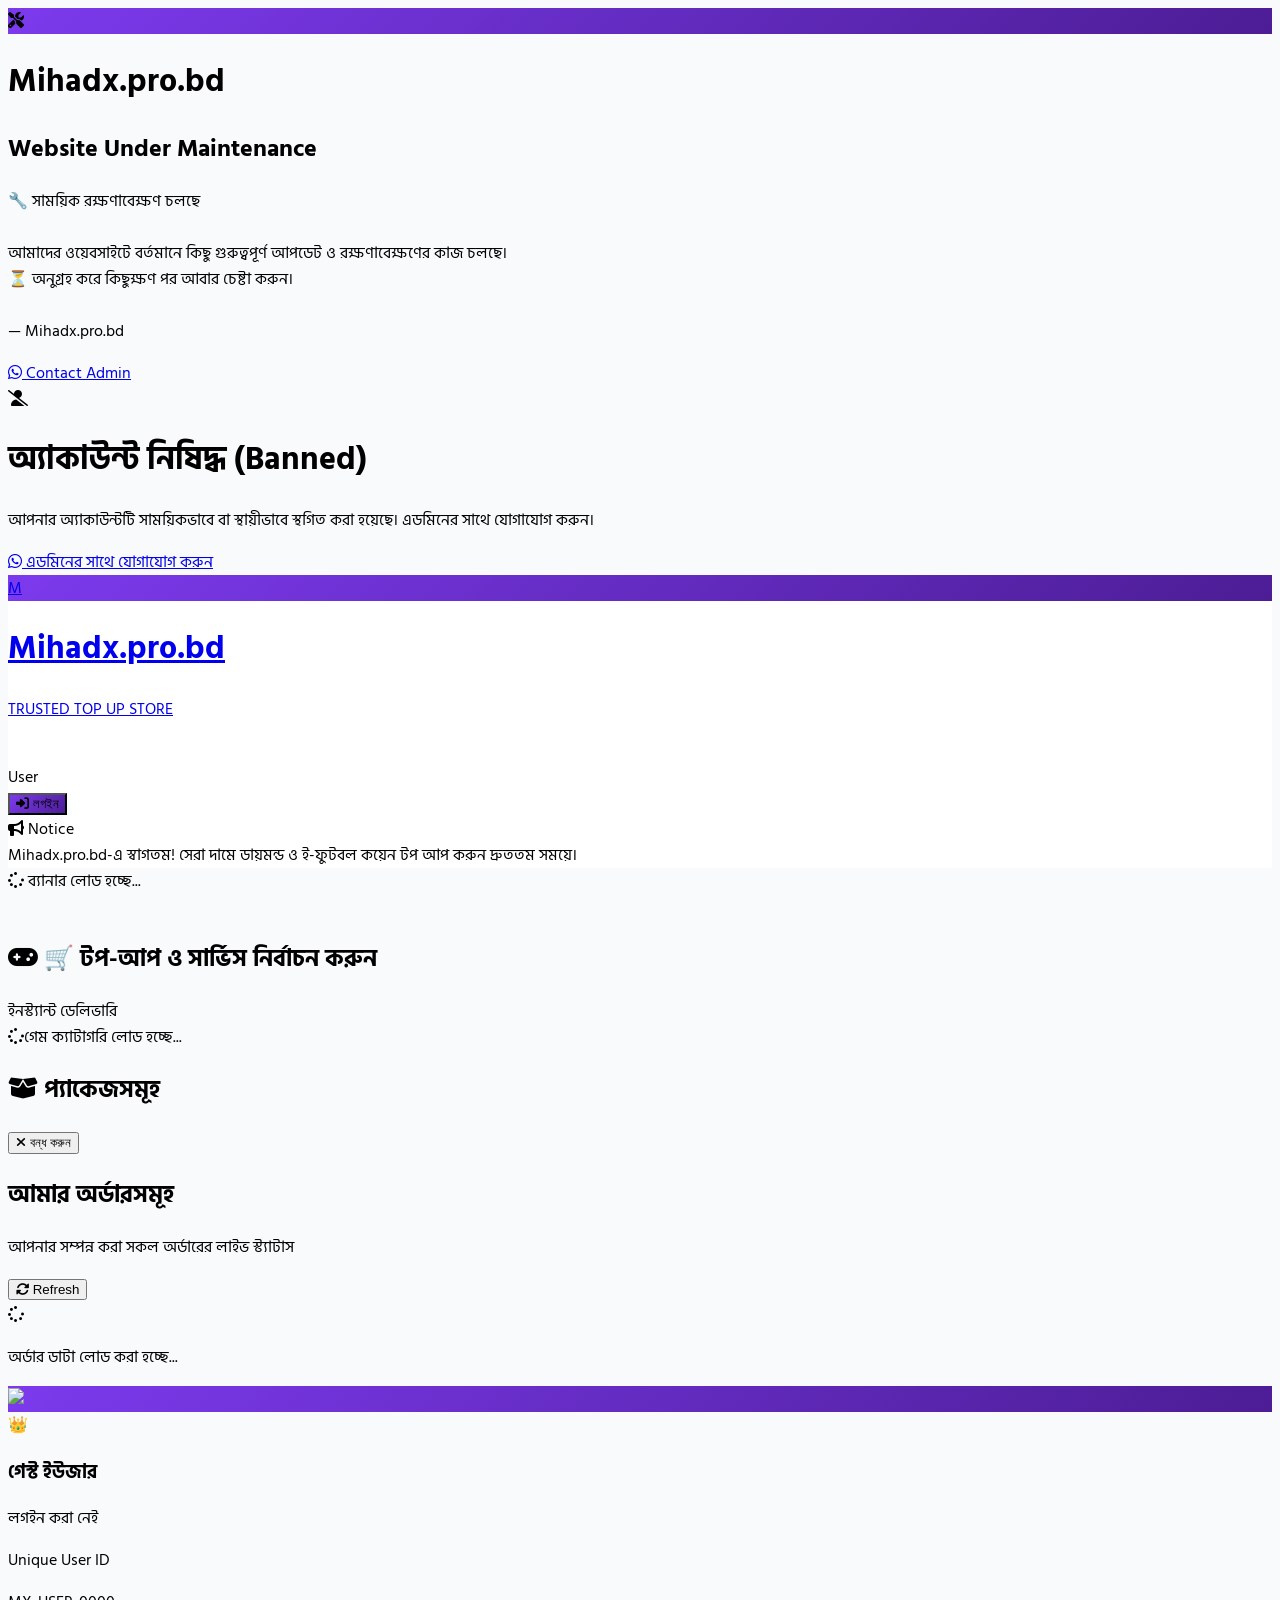
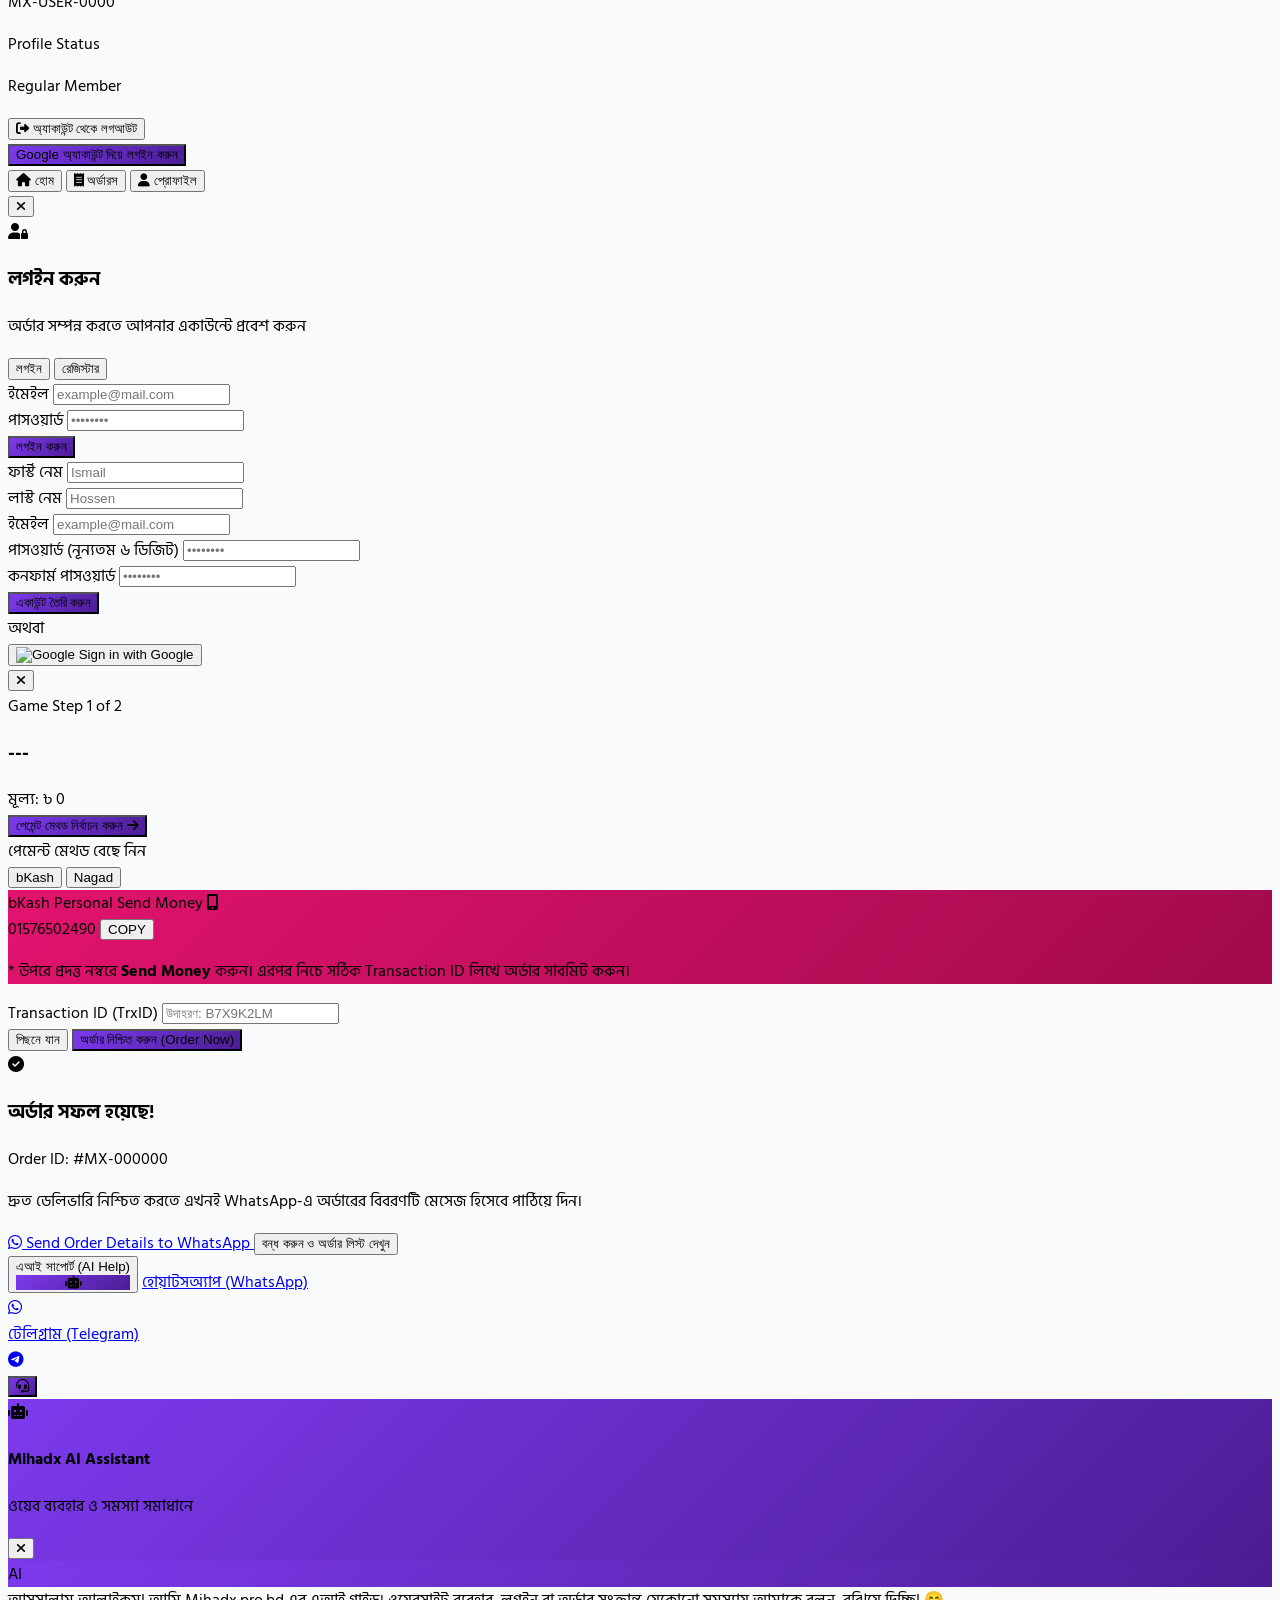
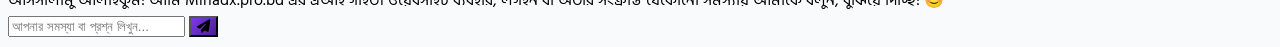
==== index.html @ c558801f "Update index.html" ====
<!DOCTYPE html>
<html lang="bn">
<head>
    <meta charset="UTF-8">
    <meta name="viewport" content="width=device-width, initial-scale=1.0">
    <title>Mihadx.pro.bd — Top Up Store</title>
    <script src="https://cdn.tailwindcss.com"></script>
    <link rel="stylesheet" href="https://cdnjs.cloudflare.com/ajax/libs/font-awesome/6.4.0/css/all.min.css">
    <link href="https://fonts.googleapis.com/css2?family=Hind+Siliguri:wght@400;500;600;700&display=swap" rel="stylesheet">

    <script>
        tailwind.config = {
            theme: {
                extend: {
                    colors: {
                        brand: {
                            50: '#f5f3ff',
                            100: '#ede9fe',
                            500: '#8b5cf6',
                            600: '#7c3aed',
                            700: '#6d28d9',
                            800: '#5b21b6',
                            900: '#4c1d95',
                        }
                    },
                    fontFamily: {
                        sans: ['Hind Siliguri', 'sans-serif'],
                    }
                }
            }
        }
    </script>

    <style>
        body {
            font-family: 'Hind Siliguri', sans-serif;
            background-color: #f8fafc;
            user-select: none;
            -webkit-tap-highlight-color: transparent;
        }
        .purple-gradient {
            background: linear-gradient(135deg, #7c3aed 0%, #4c1d95 100%);
        }
        .bkash-gradient {
            background: linear-gradient(135deg, #e2136e 0%, #a10a4c 100%);
        }
        .nagad-gradient {
            background: linear-gradient(135deg, #f7931e 0%, #d83b01 100%);
        }
        .glass-header {
            background: rgba(255, 255, 255, 0.9);
            backdrop-filter: blur(12px);
            -webkit-backdrop-filter: blur(12px);
        }
        .carousel-slide {
            transition: transform 0.6s cubic-bezier(0.4, 0, 0.2, 1);
        }
        @keyframes marquee {
            0% { transform: translateX(100%); }
            100% { transform: translateX(-100%); }
        }
        .animate-marquee {
            display: inline-block;
            white-space: nowrap;
            animation: marquee 22s linear infinite;
        }
    </style>

    <script src="https://www.gstatic.com/firebasejs/9.23.0/firebase-app-compat.js"></script>
    <script src="https://www.gstatic.com/firebasejs/9.23.0/firebase-auth-compat.js"></script>
    <script src="https://www.gstatic.com/firebasejs/9.23.0/firebase-firestore-compat.js"></script>
</head>
<body class="bg-slate-50 text-slate-800 antialiased min-h-screen pb-20 md:pb-6">

    <!-- MAINTENANCE OVERLAY -->
    <div id="maintenanceOverlay" class="fixed inset-0 bg-slate-950/95 backdrop-blur-md z-[9999] hidden flex flex-col items-center justify-center p-6 text-center">
        <div class="max-w-md w-full bg-slate-900 border border-purple-500/20 rounded-3xl p-8 space-y-6 shadow-2xl relative overflow-hidden">
            <div class="w-20 h-20 rounded-3xl purple-gradient text-white flex items-center justify-center text-4xl mx-auto shadow-lg shadow-purple-500/30">
                <i class="fa-solid fa-screwdriver-wrench animate-bounce"></i>
            </div>
            <div class="space-y-2">
                <h1 class="text-2xl font-black text-white">Mihadx.pro.bd</h1>
                <h2 class="text-lg font-bold text-purple-400">Website Under Maintenance</h2>
                <p class="text-xs text-slate-400 leading-relaxed">
                         🔧 সাময়িক রক্ষণাবেক্ষণ চলছে<br><br>
                    আমাদের ওয়েবসাইটে বর্তমানে কিছু গুরুত্বপূর্ণ আপডেট ও রক্ষণাবেক্ষণের কাজ চলছে।<br>
                    ⏳ অনুগ্রহ করে কিছুক্ষণ পর আবার চেষ্টা করুন।<br><br>
                    — Mihadx.pro.bd
                </p>
            </div>
            <div class="pt-4 border-t border-slate-800 flex justify-center gap-4">
                <a href="https://wa.me/8801576502490" target="_blank" class="bg-emerald-600 hover:bg-emerald-500 text-white font-bold text-xs px-5 py-2.5 rounded-xl flex items-center gap-2 transition">
                    <i class="fa-brands fa-whatsapp text-base"></i>
                    <span>Contact Admin</span>
                </a>
            </div>
        </div>
    </div>
    
    <!-- BANNED USER OVERLAY -->
    <div id="bannedOverlay" class="fixed inset-0 bg-red-950/95 z-[200] hidden flex flex-col items-center justify-center p-6 text-center">
        <div class="max-w-md w-full bg-slate-900 border border-red-500/30 rounded-3xl p-8 space-y-6 shadow-2xl relative overflow-hidden">
            <div class="w-20 h-20 rounded-3xl bg-red-600 text-white flex items-center justify-center text-4xl mx-auto shadow-lg shadow-red-500/30">
                <i class="fa-solid fa-user-slash"></i>
            </div>
            <div class="space-y-2">
                <h1 class="text-2xl font-black text-white">অ্যাকাউন্ট নিষিদ্ধ (Banned)</h1>
                <p class="text-xs text-slate-300 leading-relaxed">
                    আপনার অ্যাকাউন্টটি সাময়িকভাবে বা স্থায়ীভাবে স্থগিত করা হয়েছে। এডমিনের সাথে যোগাযোগ করুন।
                </p>
            </div>
            <a href="https://wa.me/8801576502490" target="_blank" class="inline-flex bg-red-600 hover:bg-red-500 text-white font-bold text-xs px-6 py-3 rounded-xl items-center gap-2 transition">
                <i class="fa-brands fa-whatsapp text-base"></i>
                <span>এডমিনের সাথে যোগাযোগ করুন</span>
            </a>
        </div>
    </div>

    <!-- HEADER -->
    <header class="sticky top-0 z-40 glass-header border-b border-purple-100 shadow-sm">
        <div class="max-w-4xl mx-auto px-4 py-3 flex items-center justify-between">
            <a href="#" onclick="switchTab('home')" class="flex items-center gap-2.5">
                <div class="w-10 h-10 rounded-2xl purple-gradient flex items-center justify-center text-white font-black text-xl shadow-md shadow-purple-200">
                    M
                </div>
                <div>
                    <h1 class="text-lg font-black text-slate-900 leading-none">Mihadx<span class="text-brand-600">.pro.bd</span></h1>
                    <p class="text-[10px] text-slate-500 font-bold tracking-wide">TRUSTED TOP UP STORE</p>
                </div>
            </a>

            <div class="flex items-center gap-2">
                <div id="headerUserLogged" class="hidden flex items-center gap-2 bg-purple-50 p-1.5 pr-3 rounded-full border border-purple-100">
                    <div class="relative">
                        <img id="headerUserAvatar" src="" class="w-7 h-7 rounded-full object-cover border border-purple-400">
                        <span id="headerBadgeContainer" class="absolute -bottom-1 -right-1 text-[10px]"></span>
                    </div>
                    <span id="headerUserName" class="text-xs font-bold text-slate-800 max-w-[90px] truncate">User</span>
                </div>
                <button id="headerLoginBtn" onclick="openLoginModal()" class="purple-gradient text-white text-xs font-bold px-4 py-2 rounded-xl shadow-sm hover:opacity-95 transition flex items-center gap-1.5">
                    <i class="fa-solid fa-right-to-bracket"></i>
                    <span>লগইন</span>
                </button>
            </div>
        </div>

        <div class="bg-slate-900 text-slate-200 text-xs py-1.5 px-4 overflow-hidden flex items-center border-t border-purple-900/50">
            <div class="bg-brand-600 text-white text-[10px] font-black px-2 py-0.5 rounded-md uppercase tracking-wider shrink-0 mr-3 flex items-center gap-1">
                <i class="fa-solid fa-bullhorn text-[10px]"></i>
                <span>Notice</span>
            </div>
            <div class="overflow-hidden w-full relative">
                <div id="noticeMarqueeText" class="animate-marquee font-medium">
                    Mihadx.pro.bd-এ স্বাগতম! সেরা দামে ডায়মন্ড ও ই-ফুটবল কয়েন টপ আপ করুন দ্রুততম সময়ে।
                </div>
            </div>
        </div>
    </header>

    <!-- MAIN CONTAINER -->
    <main class="max-w-4xl mx-auto px-4 pt-4 space-y-6">

        <!-- HOME VIEW -->
        <div id="view-home" class="space-y-6">
            <div class="relative w-full rounded-2xl sm:rounded-3xl overflow-hidden shadow-lg bg-slate-900 aspect-[16/9] sm:aspect-[2.5/1]" id="bannerSliderContainer">
                <div id="bannerSlidesWrapper" class="flex h-full w-full carousel-slide">
                    <div class="w-full h-full flex-shrink-0 bg-slate-800 flex items-center justify-center text-slate-500 text-xs">
                        <i class="fa-solid fa-spinner fa-spin text-xl mr-2"></i> ব্যানার লোড হচ্ছে...
                    </div>
                </div>
            </div>

            <div id="noticeImageCard" class="hidden bg-white p-3 rounded-2xl border border-purple-100 shadow-sm space-y-2">
                <img id="noticeImg" src="" class="w-full h-auto max-h-48 object-cover rounded-xl border border-slate-100">
            </div>

            <div class="space-y-3">
                <div class="flex items-center justify-between">
                    <h2 class="text-base font-bold text-slate-900 flex items-center gap-2">
                        <i class="fa-solid fa-gamepad text-brand-600"></i>
                        <span>🛒 টপ-আপ ও সার্ভিস নির্বাচন করুন</span>
                    </h2>
                    <span class="text-xs text-slate-400 font-medium">ইনস্ট্যান্ট ডেলিভারি</span>
                </div>

                <div id="dynamicGamesGrid" class="grid grid-cols-2 sm:grid-cols-3 gap-3.5">
                    <div class="col-span-full py-8 text-center text-slate-400 text-xs">
                        <i class="fa-solid fa-spinner fa-spin text-xl text-brand-600 block mb-2"></i>গেম ক্যাটাগরি লোড হচ্ছে...
                    </div>
                </div>
            </div>

            <div id="packagesSection" class="hidden space-y-3 pt-2 border-t border-slate-200">
                <div class="flex items-center justify-between">
                    <h2 class="text-base font-bold text-slate-900 flex items-center gap-2">
                        <i class="fa-solid fa-box-open text-brand-600"></i>
                        <span id="packageSectionTitle">প্যাকেজসমূহ</span>
                    </h2>
                    <button onclick="closePackagesView()" class="text-xs text-slate-400 hover:text-slate-600 font-bold">
                        <i class="fa-solid fa-xmark mr-1"></i> বন্ধ করুন
                    </button>
                </div>

                <div id="userPackagesGrid" class="grid grid-cols-2 sm:grid-cols-3 md:grid-cols-4 gap-3.5"></div>
            </div>
        </div>

        <!-- MY ORDERS VIEW -->
        <div id="view-orders" class="hidden space-y-4">
            <div class="flex items-center justify-between border-b border-slate-200 pb-3">
                <div>
                    <h2 class="text-lg font-bold text-slate-900">আমার অর্ডারসমূহ</h2>
                    <p class="text-xs text-slate-500">আপনার সম্পন্ন করা সকল অর্ডারের লাইভ স্ট্যাটাস</p>
                </div>
                <button onclick="loadUserOrdersRealtime()" class="text-xs font-bold text-brand-600 bg-purple-50 px-3 py-1.5 rounded-xl border border-purple-200 hover:bg-purple-100">
                    <i class="fa-solid fa-rotate mr-1"></i> Refresh
                </button>
            </div>

            <div id="myOrdersList" class="space-y-3">
                <div class="bg-white p-8 rounded-3xl border border-slate-200 text-center space-y-3">
                    <i class="fa-solid fa-spinner fa-spin text-3xl text-purple-600"></i>
                    <p class="text-xs text-slate-500 font-medium">অর্ডার ডাটা লোড করা হচ্ছে...</p>
                </div>
            </div>
        </div>

        <!-- PROFILE VIEW -->
        <div id="view-profile" class="hidden space-y-4">
            <div class="bg-white rounded-3xl p-6 border border-purple-100 shadow-sm text-center space-y-4 relative overflow-hidden">
                <div class="relative w-20 h-20 mx-auto">
                    <div class="w-20 h-20 rounded-full purple-gradient p-1 shadow-lg shadow-purple-200">
                        <img id="profileUserAvatar" src="https://via.placeholder.com/80" class="w-full h-full rounded-full object-cover">
                    </div>
                    <div id="profileVipBadge" class="absolute -bottom-1 -right-1 bg-amber-500 text-white rounded-full p-1.5 text-xs shadow">
                        👑
                    </div>
                </div>

                <div>
                    <h3 id="profileUserName" class="text-lg font-bold text-slate-900">গেস্ট ইউজার</h3>
                    <p id="profileUserEmail" class="text-xs text-slate-500 font-mono">লগইন করা নেই</p>
                </div>

                <div id="profileLoggedDetails" class="hidden pt-4 border-t border-slate-100 space-y-3 text-left">
                    <div class="grid grid-cols-2 gap-3">
                        <div class="bg-slate-50 p-3 rounded-2xl space-y-1">
                            <span class="text-[10px] font-bold text-slate-400 uppercase">Unique User ID</span>
                            <p id="profileUserUID" class="text-xs font-mono font-bold text-purple-700 truncate">MX-USER-0000</p>
                        </div>
                        <div class="bg-slate-50 p-3 rounded-2xl space-y-1">
                            <span class="text-[10px] font-bold text-slate-400 uppercase">Profile Status</span>
                            <p id="profileBadgeName" class="text-xs font-bold text-emerald-600">Regular Member</p>
                        </div>
                    </div>

                    <button onclick="logoutUser()" class="w-full bg-red-50 hover:bg-red-100 text-red-600 font-bold py-3 rounded-2xl text-xs transition flex items-center justify-center gap-2">
                        <i class="fa-solid fa-right-from-bracket"></i>
                        <span>অ্যাকাউন্ট থেকে লগআউট</span>
                    </button>
                </div>

                <div id="profileGuestDetails" class="pt-2">
                    <button onclick="openLoginModal()" class="w-full purple-gradient text-white font-bold py-3 rounded-2xl text-xs shadow-md shadow-purple-200 transition">
                        Google অ্যাকাউন্ট দিয়ে লগইন করুন
                    </button>
                </div>
            </div>
        </div>

    </main>

    <!-- NAVIGATION BAR -->
    <nav class="fixed bottom-0 inset-x-0 z-40 bg-white/95 backdrop-blur-md border-t border-slate-200 px-6 py-2 flex items-center justify-around md:hidden shadow-lg">
        <button onclick="switchTab('home')" id="nav-home" class="flex flex-col items-center gap-1 text-brand-600 font-bold">
            <i class="fa-solid fa-house text-lg"></i>
            <span class="text-[10px]">হোম</span>
        </button>
        <button onclick="switchTab('orders')" id="nav-orders" class="flex flex-col items-center gap-1 text-slate-400 hover:text-brand-600">
            <i class="fa-solid fa-receipt text-lg"></i>
            <span class="text-[10px]">অর্ডারস</span>
        </button>
        <button onclick="switchTab('profile')" id="nav-profile" class="flex flex-col items-center gap-1 text-slate-400 hover:text-brand-600">
            <i class="fa-solid fa-user text-lg"></i>
            <span class="text-[10px]">প্রোফাইল</span>
        </button>
    </nav>

    <!-- LOGIN MODAL -->
    <div id="loginModal" class="fixed inset-0 bg-slate-900/60 backdrop-blur-sm z-50 hidden flex items-center justify-center p-4 overflow-y-auto">
        <div class="bg-white rounded-3xl p-6 w-full max-w-md shadow-2xl relative space-y-4 my-8">
            <button onclick="closeLoginModal()" class="absolute top-4 right-4 text-slate-400 hover:text-slate-600 w-8 h-8 rounded-full bg-slate-100 flex items-center justify-center">
                <i class="fa-solid fa-xmark"></i>
            </button>

            <div class="text-center space-y-1">
                <div class="w-12 h-12 bg-purple-100 text-purple-600 rounded-2xl flex items-center justify-center mx-auto text-xl">
                    <i class="fa-solid fa-user-lock"></i>
                </div>
                <h3 id="authModalTitle" class="text-lg font-bold text-slate-900">লগইন করুন</h3>
                <p id="authModalSub" class="text-xs text-slate-500">অর্ডার সম্পন্ন করতে আপনার একাউন্টে প্রবেশ করুন</p>
            </div>

            <div class="flex bg-slate-100 p-1 rounded-2xl text-xs font-bold">
                <button type="button" id="tabLoginBtn" onclick="switchAuthTab('login')" class="flex-1 py-2 rounded-xl bg-white shadow-sm text-purple-600 transition">লগইন</button>
                <button type="button" id="tabRegisterBtn" onclick="switchAuthTab('register')" class="flex-1 py-2 rounded-xl text-slate-500 hover:text-slate-700 transition">রেজিস্টার</button>
            </div>

            <div id="userModalAuthError" class="hidden text-xs text-red-600 bg-red-50 p-2.5 rounded-xl text-center font-bold"></div>

            <form id="emailLoginForm" onsubmit="handleEmailLogin(event)" class="space-y-3">
                <div>
                    <label class="text-[11px] font-bold text-slate-600 block mb-1">ইমেইল</label>
                    <input type="email" id="loginEmail" required placeholder="example@mail.com" class="w-full text-xs p-3 rounded-2xl border border-slate-200 focus:outline-none focus:border-purple-500">
                </div>
                <div>
                    <label class="text-[11px] font-bold text-slate-600 block mb-1">পাসওয়ার্ড</label>
                    <input type="password" id="loginPassword" required placeholder="••••••••" class="w-full text-xs p-3 rounded-2xl border border-slate-200 focus:outline-none focus:border-purple-500">
                </div>
                <button type="submit" id="loginSubmitBtn" class="w-full purple-gradient text-white py-3 rounded-2xl font-bold text-xs shadow-md hover:opacity-95 transition">লগইন করুন</button>
            </form>

            <form id="emailRegisterForm" onsubmit="handleEmailRegister(event)" class="space-y-3 hidden">
                <div class="grid grid-cols-2 gap-2">
                    <div>
                        <label class="text-[11px] font-bold text-slate-600 block mb-1">ফার্স্ট নেম</label>
                        <input type="text" id="regFirstName" required placeholder="Ismail" class="w-full text-xs p-3 rounded-2xl border border-slate-200 focus:outline-none focus:border-purple-500">
                    </div>
                    <div>
                        <label class="text-[11px] font-bold text-slate-600 block mb-1">লাস্ট নেম</label>
                        <input type="text" id="regLastName" required placeholder="Hossen" class="w-full text-xs p-3 rounded-2xl border border-slate-200 focus:outline-none focus:border-purple-500">
                    </div>
                </div>
                <div>
                    <label class="text-[11px] font-bold text-slate-600 block mb-1">ইমেইল</label>
                    <input type="email" id="regEmail" required placeholder="example@mail.com" class="w-full text-xs p-3 rounded-2xl border border-slate-200 focus:outline-none focus:border-purple-500">
                </div>
                <div>
                    <label class="text-[11px] font-bold text-slate-600 block mb-1">পাসওয়ার্ড (নূন্যতম ৬ ডিজিট)</label>
                    <input type="password" id="regPassword" minlength="6" required placeholder="••••••••" class="w-full text-xs p-3 rounded-2xl border border-slate-200 focus:outline-none focus:border-purple-500">
                </div>
                <div>
                    <label class="text-[11px] font-bold text-slate-600 block mb-1">কনফার্ম পাসওয়ার্ড</label>
                    <input type="password" id="regConfirmPassword" minlength="6" required placeholder="••••••••" class="w-full text-xs p-3 rounded-2xl border border-slate-200 focus:outline-none focus:border-purple-500">
                </div>
                <button type="submit" id="regSubmitBtn" class="w-full purple-gradient text-white py-3 rounded-2xl font-bold text-xs shadow-md hover:opacity-95 transition">একাউন্ট তৈরি করুন</button>
            </form>

            <div class="relative flex py-1 items-center">
                <div class="flex-grow border-t border-slate-200"></div>
                <span class="flex-shrink mx-3 text-[10px] text-slate-400 font-bold uppercase">অথবা</span>
                <div class="flex-grow border-t border-slate-200"></div>
            </div>

            <button id="googleSignInBtn" onclick="loginWithGoogle()" class="w-full border border-slate-200 py-3 rounded-2xl flex items-center justify-center gap-2 hover:bg-slate-50 transition text-xs font-bold text-slate-700">
                <img src="https://www.gstatic.com/firebasejs/ui/2.0.0/images/auth/google.svg" class="w-4 h-4" alt="Google">
                <span id="googleSignInBtnText">Sign in with Google</span>
            </button>
        </div>
    </div>

    <!-- MULTI-STEP CHECKOUT MODAL -->
    <div id="checkoutModal" class="fixed inset-0 bg-slate-900/70 backdrop-blur-sm z-50 hidden flex items-center justify-center p-4 overflow-y-auto">
        <div class="bg-white rounded-3xl max-w-md w-full p-6 space-y-4 shadow-2xl relative border border-purple-100 my-8">
            <button onclick="closeModal('checkoutModal')" class="absolute top-4 right-4 text-slate-400 hover:text-slate-600 w-8 h-8 rounded-full bg-slate-100 flex items-center justify-center">
                <i class="fa-solid fa-xmark"></i>
            </button>

            <div class="border-b border-slate-100 pb-3">
                <div class="flex items-center justify-between">
                    <span id="checkoutGameBadge" class="text-[10px] font-black uppercase tracking-wider text-brand-600 bg-brand-50 px-2.5 py-1 rounded-md">Game</span>
                    <span id="stepIndicatorBadge" class="text-[10px] font-bold bg-purple-100 text-purple-700 px-2.5 py-1 rounded-full">Step 1 of 2</span>
                </div>
                <h3 id="checkoutPackageName" class="text-lg font-bold text-slate-900 mt-1">---</h3>
                <div class="text-sm font-extrabold text-purple-700">মূল্য: ৳ <span id="checkoutPackagePrice">0</span></div>
            </div>

            <form id="checkoutForm" onsubmit="handleOrderCheckout(event)" class="space-y-4">
                
                <!-- STEP 1: USER / GAME INPUTS -->
                <div id="checkoutStep1" class="space-y-4">
                    <div id="playerInputContainer" class="space-y-3"></div>

                    <button type="button" onclick="goToStep2()" class="w-full purple-gradient text-white font-bold py-3.5 rounded-2xl text-xs shadow-lg shadow-purple-200 hover:opacity-95 transition flex items-center justify-center gap-2">
                        <span>পেমেন্ট মেথড নির্বাচন করুন</span>
                        <i class="fa-solid fa-arrow-right"></i>
                    </button>
                </div>

                <!-- STEP 2: PAYMENT METHOD & TRANSACTION -->
                <div id="checkoutStep2" class="space-y-4 hidden">
                    <div>
                        <label class="text-xs font-bold text-slate-700 block mb-2">পেমেন্ট মেথড বেছে নিন</label>
                        <div class="grid grid-cols-2 gap-3">
                            <button type="button" id="payBtnBkash" onclick="selectPaymentMethod('bKash')" class="p-3 rounded-2xl border-2 border-brand-600 bg-purple-50 text-slate-900 font-bold text-xs flex items-center justify-center gap-2 transition">
                                <span class="w-2.5 h-2.5 rounded-full bg-pink-600"></span> bKash
                            </button>
                            <button type="button" id="payBtnNagad" onclick="selectPaymentMethod('Nagad')" class="p-3 rounded-2xl border-2 border-slate-200 bg-slate-50 text-slate-700 font-bold text-xs flex items-center justify-center gap-2 transition">
                                <span class="w-2.5 h-2.5 rounded-full bg-orange-600"></span> Nagad
                            </button>
                        </div>
                    </div>

                    <div id="paymentInfoBox" class="bkash-gradient text-white p-4 rounded-2xl space-y-2 shadow-md">
                        <div class="flex items-center justify-between">
                            <span id="payMethodLabel" class="text-xs font-bold uppercase tracking-wide opacity-90">bKash Personal Send Money</span>
                            <i class="fa-solid fa-mobile-screen-button text-lg"></i>
                        </div>
                        <div class="bg-black/20 p-2.5 rounded-xl flex items-center justify-between border border-white/10">
                            <span id="displayPayNumber" class="font-mono font-bold text-sm">01576502490</span>
                            <button type="button" onclick="copyPayNumber()" class="bg-white text-slate-900 text-[10px] font-extrabold px-3 py-1 rounded-lg hover:bg-slate-100 transition active:scale-95">
                                COPY
                            </button>
                        </div>
                        <p class="text-[10px] opacity-80 leading-tight">
                            * উপরে প্রদত্ত নম্বরে <b>Send Money</b> করুন। এরপর নিচে সঠিক Transaction ID লিখে অর্ডার সাবমিট করুন।
                        </p>
                    </div>

                    <div class="space-y-1">
                        <label class="text-xs font-bold text-slate-700">Transaction ID (TrxID)</label>
                        <input type="text" id="trxIdInput" required placeholder="উদাহরণ: B7X9K2LM" class="w-full bg-slate-50 border border-slate-200 rounded-xl px-3.5 py-2.5 text-xs font-mono font-bold uppercase focus:outline-none focus:border-brand-500">
                    </div>

                    <div class="flex gap-2">
                        <button type="button" onclick="goToStep1()" class="w-1/3 bg-slate-100 hover:bg-slate-200 text-slate-700 font-bold py-3.5 rounded-2xl text-xs transition">
                            পিছনে যান
                        </button>
                        <button type="submit" id="submitOrderBtn" class="w-2/3 purple-gradient text-white font-bold py-3.5 rounded-2xl text-xs shadow-lg shadow-purple-200 hover:opacity-95 transition">
                            অর্ডার নিশ্চিত করুন (Order Now)
                        </button>
                    </div>
                </div>

            </form>
        </div>
    </div>

    <!-- ORDER SUCCESS MODAL -->
    <div id="orderSuccessModal" class="fixed inset-0 bg-slate-900/70 backdrop-blur-sm z-50 hidden flex items-center justify-center p-4">
        <div class="bg-white rounded-3xl max-w-sm w-full p-6 space-y-5 shadow-2xl text-center relative border border-emerald-100">
            <div class="w-16 h-16 rounded-full bg-emerald-100 text-emerald-600 flex items-center justify-center text-3xl mx-auto">
                <i class="fa-solid fa-circle-check"></i>
            </div>

            <div class="space-y-1">
                <h3 class="text-xl font-bold text-slate-900">অর্ডার সফল হয়েছে!</h3>
                <p class="text-xs text-slate-500">Order ID: <span id="successOrderId" class="font-mono font-bold text-purple-700">#MX-000000</span></p>
            </div>

            <p class="text-xs text-slate-600 bg-slate-50 p-3 rounded-2xl border border-slate-100">
                দ্রুত ডেলিভারি নিশ্চিত করতে এখনই WhatsApp-এ অর্ডারের বিবরণটি মেসেজ হিসেবে পাঠিয়ে দিন।
            </p>

            <a id="whatsappRedirectBtn" href="#" target="_blank" class="w-full bg-emerald-600 hover:bg-emerald-500 text-white font-bold py-3.5 rounded-2xl text-xs shadow-lg shadow-emerald-200 transition flex items-center justify-center gap-2">
                <i class="fa-brands fa-whatsapp text-lg"></i>
                <span>Send Order Details to WhatsApp</span>
            </a>

            <button onclick="closeModal('orderSuccessModal'); switchTab('orders');" class="w-full text-xs font-bold text-slate-500 hover:text-slate-800 py-2">
                বন্ধ করুন ও অর্ডার লিস্ট দেখুন
            </button>
        </div>
    </div>

    <!-- SCRIPT LOGIC -->
    <script>
        const firebaseConfig = {
            apiKey: "AIzaSyACc83rBZjnoZ8l-pZFIRqSs-fyVoiN6ck",
            authDomain: "mihadx-pro-bd.firebaseapp.com",
            projectId: "mihadx-pro-bd",
            storageBucket: "mihadx-pro-bd.firebasestorage.app",
            messagingSenderId: "478391400367",
            appId: "1:478391400367:web:86012d35014ee7350a215a",
            measurementId: "G-E8Y80PDVDD"
        };

        if (!firebase.apps.length) {
            firebase.initializeApp(firebaseConfig);
        }
        const auth = firebase.auth();
        const db = firebase.firestore();
        const googleProvider = new firebase.auth.GoogleAuthProvider();
        googleProvider.setCustomParameters({ prompt: 'select_account' });

        auth.setPersistence(firebase.auth.Auth.Persistence.LOCAL).catch(e => console.error(e));

        let currentUser = null;
        let currentUserDoc = null;
        let selectedGameObj = null;
        let selectedPackage = null;
        let pendingOrderContext = false;
        let activeBannersList = [];
        let currentBannerIdx = 0;
        let bannerTimer = null;
        let bkashNumber = "01576502490";
        let nagadNumber = "01576502490";
        let selectedPaymentMethod = "bKash";
        let gamesMap = {};
        let packagesMap = {};

        document.addEventListener('DOMContentLoaded', () => {
            initAuthState();
            initRealtimeMaintenance();
            loadNoticeData();
            loadBannersAutoSlider();
            loadDynamicGames();
            loadPaymentSettings();
        });

        function initAuthState() {
            auth.getRedirectResult().then((result) => {
                if (result && result.user) closeLoginModal();
            }).catch((err) => showAuthModalError(err.message));

            auth.onAuthStateChanged((user) => {
                if (user) {
                    currentUser = user;
                    db.collection('users').doc(user.uid).onSnapshot((doc) => {
                        if (doc.exists) {
                            currentUserDoc = doc.data();
                            if (currentUserDoc.isBanned === true) {
                                document.getElementById('bannedOverlay').classList.remove('hidden');
                                auth.signOut();
                                return;
                            } else {
                                document.getElementById('bannedOverlay').classList.add('hidden');
                            }
                        }
                        updateUserUI(user, currentUserDoc);
                    });

                    syncUserToFirestore(user);

                    if (pendingOrderContext && selectedPackage) {
                        pendingOrderContext = false;
                        closeLoginModal();
                        openCheckoutModal(selectedPackage);
                    }
                } else {
                    currentUser = null;
                    currentUserDoc = null;
                    document.getElementById('bannedOverlay').classList.add('hidden');
                    updateUserUI(null, null);
                }
            });
        }

        function loginWithGoogle() {
            hideAuthModalError();
            setGoogleAuthLoading(true);

            auth.signInWithPopup(googleProvider)
                .then(() => {
                    setGoogleAuthLoading(false);
                    closeLoginModal();
                })
                .catch((err) => {
                    if (err.code === 'auth/popup-blocked' || err.code === 'auth/popup-closed-by-user' || err.code === 'auth/cancelled-popup-request') {
                        auth.signInWithRedirect(googleProvider);
                    } else {
                        setGoogleAuthLoading(false);
                        showAuthModalError("গুগল লগইন ব্যর্থ হয়েছে: " + err.message);
                    }
                });
        }

        function logoutUser() {
            auth.signOut().then(() => switchTab('home'));
        }

        function setGoogleAuthLoading(loading) {
            const btn = document.getElementById('googleSignInBtn');
            const txt = document.getElementById('googleSignInBtnText');
            if (btn && txt) {
                if (loading) {
                    btn.disabled = true;
                    txt.innerHTML = `<i class="fa-solid fa-spinner fa-spin mr-1"></i> Signing in...`;
                } else {
                    btn.disabled = false;
                    txt.innerText = 'Sign in with Google';
                }
            }
        }

        function showAuthModalError(msg) {
            const el = document.getElementById('userModalAuthError');
            if (el) { el.innerText = msg; el.classList.remove('hidden'); }
        }
        function hideAuthModalError() {
            const el = document.getElementById('userModalAuthError');
            if (el) el.classList.add('hidden');
        }

        function updateUserUI(user, userDoc) {
            const headerLogged = document.getElementById('headerUserLogged');
            const headerLoginBtn = document.getElementById('headerLoginBtn');
            const profileLogged = document.getElementById('profileLoggedDetails');
            const profileGuest = document.getElementById('profileGuestDetails');

            if (user) {
                headerLogged.classList.remove('hidden');
                headerLoginBtn.classList.add('hidden');
                document.getElementById('headerUserAvatar').src = user.photoURL || 'https://via.placeholder.com/40';
                document.getElementById('headerUserName').innerText = user.displayName || 'User';

                profileLogged.classList.remove('hidden');
                profileGuest.classList.add('hidden');
                document.getElementById('profileUserAvatar').src = user.photoURL || 'https://via.placeholder.com/80';
                document.getElementById('profileUserName').innerText = user.displayName || 'User';
                document.getElementById('profileUserEmail').innerText = user.email || '';

                const shortUid = (user.uid || '').slice(-6).toUpperCase();
                document.getElementById('profileUserUID').innerText = `MX-USER-${shortUid}`;

                const badge = userDoc?.badge || 'Regular';
                const badgeIcon = getBadgeIcon(badge);
                document.getElementById('profileVipBadge').innerHTML = badgeIcon;
                document.getElementById('headerBadgeContainer').innerHTML = badgeIcon;
                document.getElementById('profileBadgeName').innerText = `${badge} Member`;

                loadUserOrdersRealtime();
            } else {
                headerLogged.classList.add('hidden');
                headerLoginBtn.classList.remove('hidden');

                profileLogged.classList.add('hidden');
                profileGuest.classList.remove('hidden');
                document.getElementById('profileUserAvatar').src = 'https://via.placeholder.com/80';
                document.getElementById('profileUserName').innerText = 'গেস্ট ইউজার';
                document.getElementById('profileUserEmail').innerText = 'লগইন করা নেই';
                document.getElementById('profileVipBadge').innerText = '👤';
            }
        }

        function getBadgeIcon(badge) {
            switch ((badge || '').toLowerCase()) {
                case 'vip': return '👑';
                case 'gold': return '🥇';
                case 'silver': return '🥈';
                case 'bronze': return '🥉';
                default: return '⭐';
            }
        }

        function syncUserToFirestore(user) {
            const ref = db.collection('users').doc(user.uid);
            ref.get().then((doc) => {
                if (!doc.exists) {
                    ref.set({
                        uid: user.uid,
                        displayName: user.displayName,
                        email: user.email,
                        photoURL: user.photoURL,
                        badge: 'Regular',
                        isBanned: false,
                        totalSpent: 0,
                        createdAt: firebase.firestore.FieldValue.serverTimestamp()
                    });
                } else {
                    ref.update({
                        displayName: user.displayName,
                        photoURL: user.photoURL,
                        lastLogin: firebase.firestore.FieldValue.serverTimestamp()
                    });
                }
            });
        }

        function initRealtimeMaintenance() {
            db.collection('settings').doc('system').onSnapshot((doc) => {
                const overlay = document.getElementById('maintenanceOverlay');
                if (doc.exists && doc.data().isMaintenance === true) {
                    if (overlay) overlay.classList.remove('hidden');
                } else {
                    if (overlay) overlay.classList.add('hidden');
                }
            });
        }

        function loadNoticeData() {
            db.collection('notices').doc('current').onSnapshot((doc) => {
                if (doc.exists) {
                    const data = doc.data();
                    if (data.text) document.getElementById('noticeMarqueeText').innerText = data.text;
                    if (data.imageUrl) {
                        document.getElementById('noticeImg').src = data.imageUrl;
                        document.getElementById('noticeImageCard').classList.remove('hidden');
                    } else {
                        document.getElementById('noticeImageCard').classList.add('hidden');
                    }
                }
            });
        }

        function loadBannersAutoSlider() {
            db.collection('banners').where('active', '==', true).onSnapshot((snapshot) => {
                activeBannersList = [];
                snapshot.forEach(doc => activeBannersList.push(doc.data()));

                const wrapper = document.getElementById('bannerSlidesWrapper');
                if (!activeBannersList.length) {
                    wrapper.innerHTML = `
                        <div class="w-full h-full flex-shrink-0 bg-gradient-to-r from-purple-900 to-indigo-900 flex flex-col items-center justify-center text-white p-4 text-center">
                            <h3 class="text-base sm:text-lg font-bold">Mihadx.pro.bd TopUp Store</h3>
                            <p class="text-xs text-purple-200 mt-1">দ্রুত ও বিশ্বস্ত গেম টপ-আপ সার্ভিস</p>
                        </div>
                    `;
                    return;
                }

                let slidesHtml = '';
                activeBannersList.forEach((b) => {
                    slidesHtml += `
                        <div class="w-full h-full flex-shrink-0 relative">
                            <img src="${b.imageUrl}" class="w-full h-full object-contain bg-slate-900" alt="Banner">
                        </div>
                    `;
                });
                wrapper.innerHTML = slidesHtml;
                currentBannerIdx = 0;
                startAutoSlider();
            });
        }

        function startAutoSlider() {
            if (bannerTimer) clearInterval(bannerTimer);
            bannerTimer = setInterval(() => {
                if (!activeBannersList.length) return;
                currentBannerIdx = (currentBannerIdx + 1) % activeBannersList.length;
                const wrapper = document.getElementById('bannerSlidesWrapper');
                if(wrapper) wrapper.style.transform = `translateX(-${currentBannerIdx * 100}%)`;
            }, 3500);
        }

        function loadDynamicGames() {
            const container = document.getElementById('dynamicGamesGrid');
            db.collection('games').onSnapshot((snapshot) => {
                if (snapshot.empty) {
                    container.innerHTML = `<div class="col-span-full text-center py-6 text-slate-400 text-xs">কোনো গেম যুক্ত করা হয়নি।</div>`;
                    return;
                }

                gamesMap = {};
                let html = '';
                snapshot.forEach(doc => {
                    const game = { id: doc.id, ...doc.data() };
                    gamesMap[game.id] = game;
                    html += `
                        <button onclick="selectDynamicGame('${game.id}')" class="relative group bg-white rounded-3xl p-4 border-2 border-slate-200 shadow-sm text-left transition-all duration-300 transform active:scale-95 overflow-hidden hover:border-brand-500">
                            <div class="flex items-center gap-3 relative z-10">
                                <div class="w-12 h-12 rounded-2xl bg-purple-50 p-1 border border-purple-100 flex items-center justify-center overflow-hidden shrink-0">
                                    <img src="${game.logoUrl}" onerror="this.src='https://cdn-icons-png.flaticon.com/512/808/808439.png'" class="w-full h-full object-contain">
                                </div>
                                <div>
                                    <h3 class="font-extrabold text-sm text-slate-900 group-hover:text-brand-600 transition line-clamp-2 leading-tight break-words">${game.name}</h3>
                                    <p class="text-[11px] text-slate-500 font-medium">${game.type === 'uid' ? 'UID TopUp' : 'In-Game Login'}</p>
                                </div>
                            </div>
                            <div class="mt-3 inline-flex items-center gap-1 text-[10px] font-bold text-slate-500 bg-slate-100 px-2.5 py-1 rounded-full group-hover:bg-brand-50 group-hover:text-brand-600">
                                প্যাকেজ দেখুন <i class="fa-solid fa-arrow-right text-[9px]"></i>
                            </div>
                        </button>
                    `;
                });
                container.innerHTML = html;
            });
        }

        function selectDynamicGame(gameId) {
            const game = gamesMap[gameId];
            if (!game) return;
            selectedGameObj = game;
            document.getElementById('packagesSection').classList.remove('hidden');
            document.getElementById('packageSectionTitle').innerText = `${game.name} প্যাকেজসমূহ`;
            document.getElementById('packagesSection').scrollIntoView({ behavior: 'smooth' });

            loadPackagesForGame(game.id);
        }

        function closePackagesView() {
            document.getElementById('packagesSection').classList.add('hidden');
            selectedGameObj = null;
        }

        function loadPackagesForGame(gameId) {
            const grid = document.getElementById('userPackagesGrid');
            grid.innerHTML = `<div class="col-span-full py-8 text-center text-slate-400 text-xs"><i class="fa-solid fa-spinner fa-spin text-xl text-brand-600 block mb-2"></i>প্যাকেজসমূহ লোড হচ্ছে...</div>`;

            db.collection('packages').where('gameId', '==', gameId).onSnapshot((snapshot) => {
                if (snapshot.empty) {
                    grid.innerHTML = `<div class="col-span-full py-8 text-center text-slate-400 text-xs">এই গেমের জন্য কোনো প্যাকেজ উপলব্ধ নেই।</div>`;
                    return;
                }

                packagesMap = {};
                let html = '';
                let packageList = [];

                snapshot.forEach(doc => {
                    packageList.push({ id: doc.id, ...doc.data() });
                });

                packageList.sort((a, b) => (Number(a.price) || 0) - (Number(b.price) || 0));

                packageList.forEach(pkg => {
                    packagesMap[pkg.id] = pkg;
                    
                    const isAvailable = pkg.available !== false;
                    const packageImgSrc = pkg.imageUrl || pkg.image || pkg.imgUrl || pkg.img || (selectedGameObj ? selectedGameObj.logoUrl : '') || 'https://cdn-icons-png.flaticon.com/512/308/308439.png';

                    html += `
                        <div class="bg-white rounded-3xl p-4 border border-purple-100 shadow-sm hover:shadow-md transition-all flex flex-col justify-between space-y-3 relative overflow-hidden">
                            ${pkg.discount ? `<div class="absolute top-2 right-2 bg-red-500 text-white text-[9px] font-extrabold px-2 py-0.5 rounded-full shadow-sm">${pkg.discount}</div>` : ''}
                            
                            <div class="space-y-2 text-center">
                                <div class="w-16 h-16 mx-auto bg-slate-50 rounded-2xl p-2 flex items-center justify-center border border-slate-100 overflow-hidden">
                                    <img src="${packageImgSrc}" onerror="this.src='https://cdn-icons-png.flaticon.com/512/308/308439.png'" class="w-full h-full object-contain rounded-xl">
                                </div>
                                <div>
                                    <h4 class="font-bold text-xs text-slate-900 leading-tight">${pkg.name}</h4>
                                    <div class="flex items-center justify-center gap-1.5 mt-1">
                                        <span class="text-sm font-black text-brand-600">৳ ${pkg.price}</span>
                                        ${pkg.originalPrice ? `<span class="text-[10px] text-slate-400 line-through">৳ ${pkg.originalPrice}</span>` : ''}
                                    </div>
                                </div>
                            </div>

                            <button onclick="handlePackageBuyClick('${pkg.id}')" ${!isAvailable ? 'disabled' : ''} class="w-full ${isAvailable ? 'purple-gradient text-white hover:opacity-95' : 'bg-slate-200 text-slate-400 cursor-not-allowed'} py-2.5 rounded-2xl font-bold text-xs shadow-sm transition active:scale-95">
                                ${isAvailable ? 'BUY NOW' : 'OUT OF STOCK'}
                            </button>
                        </div>
                    `;
                });
                grid.innerHTML = html;
            });
        }

        function handlePackageBuyClick(pkgId) {
            const pkg = packagesMap[pkgId];
            if (!pkg) return;
            selectedPackage = pkg;
            if (!currentUser) {
                pendingOrderContext = true;
                openLoginModal();
            } else {
                openCheckoutModal(pkg);
            }
        }

        function openCheckoutModal(pkg) {
            document.getElementById('checkoutGameBadge').innerText = selectedGameObj ? selectedGameObj.name : 'TopUp';
            document.getElementById('checkoutPackageName').innerText = pkg.name || '';
            document.getElementById('checkoutPackagePrice').innerText = pkg.price || 0;
            document.getElementById('trxIdInput').value = '';

            const container = document.getElementById('playerInputContainer');
            if (selectedGameObj && selectedGameObj.type === 'uid') {
                container.innerHTML = `
                    <div class="space-y-1">
                        <label class="text-xs font-bold text-slate-700">Player UID / ID Number</label>
                        <input type="number" id="playerUIDInput" required placeholder="উদাহরণ: 283749102" class="w-full bg-slate-50 border border-slate-200 rounded-xl px-3.5 py-2.5 text-xs font-mono font-bold focus:outline-none focus:border-brand-500">
                    </div>
                    <div class="space-y-1">
                        <label class="text-xs font-bold text-slate-700">WhatsApp Number</label>
                        <input type="tel" id="whatsappInput" required placeholder="উদাহরণ: 01700000000" class="w-full bg-slate-50 border border-slate-200 rounded-xl px-3.5 py-2.5 text-xs font-mono focus:outline-none focus:border-brand-500">
                    </div>
                `;
            } else {
                container.innerHTML = `
                    <div class="space-y-1">
                        <label class="text-xs font-bold text-slate-700">Account Email / Username</label>
                        <input type="text" id="accountEmailInput" required placeholder="আপনার গেম অ্যাকাউন্টের ইমেইল" class="w-full bg-slate-50 border border-slate-200 rounded-xl px-3.5 py-2.5 text-xs focus:outline-none focus:border-brand-500">
                    </div>
                    <div class="space-y-1">
                        <label class="text-xs font-bold text-slate-700">Password</label>
                        <input type="password" id="accountPasswordInput" required placeholder="পাসওয়ার্ড দিন" class="w-full bg-slate-50 border border-slate-200 rounded-xl px-3.5 py-2.5 text-xs focus:outline-none focus:border-brand-500">
                    </div>
                    <div class="space-y-1">
                        <label class="text-xs font-bold text-slate-700">Backup Code / Security Code</label>
                        <input type="text" id="accountBackupCodeInput" placeholder="ব্যাকআপ কোড দিন" class="w-full bg-slate-50 border border-slate-200 rounded-xl px-3.5 py-2.5 text-xs font-mono focus:outline-none focus:border-brand-500">
                    </div>
                    <div class="space-y-1">
                        <label class="text-xs font-bold text-slate-700">WhatsApp Number</label>
                        <input type="tel" id="whatsappInput" required placeholder="হোয়াটসঅ্যাপ নম্বর দিন" class="w-full bg-slate-50 border border-slate-200 rounded-xl px-3.5 py-2.5 text-xs font-mono focus:outline-none focus:border-brand-500">
                    </div>
                `;
            }

            goToStep1();
            selectPaymentMethod('bKash');
            document.getElementById('checkoutModal').classList.remove('hidden');
        }

        function goToStep1() {
            document.getElementById('checkoutStep1').classList.remove('hidden');
            document.getElementById('checkoutStep2').classList.add('hidden');
            document.getElementById('stepIndicatorBadge').innerText = "Step 1 of 2";
        }

        function goToStep2() {
            const waInput = document.getElementById('whatsappInput');
            if (waInput && !waInput.value.trim()) {
                alert("অনুগ্রহ করে আপনার WhatsApp নম্বরটি লিখুন!");
                return;
            }

            const uidInput = document.getElementById('playerUIDInput');
            if (uidInput && !uidInput.value.trim()) {
                alert("অনুগ্রহ করে আপনার Player UID লিখুন!");
                return;
            }

            const accEmailInput = document.getElementById('accountEmailInput');
            const accPassInput = document.getElementById('accountPasswordInput');
            if (accEmailInput && !accEmailInput.value.trim()) {
                alert("অনুগ্রহ করে আপনার গেম ইমেইল লিখুন!");
                return;
            }
            if (accPassInput && !accPassInput.value.trim()) {
                alert("অনুগ্রহ করে পাসওয়ার্ড লিখুন!");
                return;
            }

            document.getElementById('checkoutStep1').classList.add('hidden');
            document.getElementById('checkoutStep2').classList.remove('hidden');
            document.getElementById('stepIndicatorBadge').innerText = "Step 2 of 2";
        }

        function selectPaymentMethod(method) {
            selectedPaymentMethod = method;
            const bkBtn = document.getElementById('payBtnBkash');
            const ngBtn = document.getElementById('payBtnNagad');
            const infoBox = document.getElementById('paymentInfoBox');
            const label = document.getElementById('payMethodLabel');
            const numEl = document.getElementById('displayPayNumber');

            if (method === 'bKash') {
                bkBtn.className = "p-3 rounded-2xl border-2 border-brand-600 bg-purple-50 text-slate-900 font-bold text-xs flex items-center justify-center gap-2 transition";
                ngBtn.className = "p-3 rounded-2xl border-2 border-slate-200 bg-slate-50 text-slate-700 font-bold text-xs flex items-center justify-center gap-2 transition";
                infoBox.className = "bkash-gradient text-white p-4 rounded-2xl space-y-2 shadow-md";
                label.innerText = "bKash Personal Send Money";
                numEl.innerText = bkashNumber;
            } else {
                ngBtn.className = "p-3 rounded-2xl border-2 border-orange-500 bg-orange-50 text-slate-900 font-bold text-xs flex items-center justify-center gap-2 transition";
                bkBtn.className = "p-3 rounded-2xl border-2 border-slate-200 bg-slate-50 text-slate-700 font-bold text-xs flex items-center justify-center gap-2 transition";
                infoBox.className = "nagad-gradient text-white p-4 rounded-2xl space-y-2 shadow-md";
                label.innerText = "Nagad Personal Send Money";
                numEl.innerText = nagadNumber;
            }
        }

        function loadPaymentSettings() {
            db.collection('settings').doc('system').onSnapshot((doc) => {
                if (doc.exists) {
                    const data = doc.data();
                    if (data.bkash) bkashNumber = data.bkash;
                    if (data.nagad) nagadNumber = data.nagad;
                    selectPaymentMethod(selectedPaymentMethod);
                }
            });
        }

        function copyPayNumber() {
            const num = selectedPaymentMethod === 'bKash' ? bkashNumber : nagadNumber;
            navigator.clipboard.writeText(num).then(() => alert(`${selectedPaymentMethod} নম্বর কপি করা হয়েছে: ` + num));
        }

        async function handleOrderCheckout(e) {
            e.preventDefault();
            if (!currentUser || !selectedPackage) return;

            const btn = document.getElementById('submitOrderBtn');
            btn.disabled = true;
            btn.innerText = "অর্ডার প্রসেস করা হচ্ছে...";

            try {
                const trxId = document.getElementById('trxIdInput').value.trim().toUpperCase();
                const orderId = 'MX-' + Math.floor(100000 + Math.random() * 900000);

                const payload = {
                    orderId,
                    userId: currentUser.uid,
                    customerName: currentUser.displayName || 'Customer',
                    customerEmail: currentUser.email || '',
                    game: selectedGameObj ? selectedGameObj.name : 'Game',
                    packageName: selectedPackage.name || '',
                    price: Number(selectedPackage.price || 0),
                    paymentMethod: selectedPaymentMethod,
                    transactionId: trxId,
                    status: 'Pending',
                    createdAt: firebase.firestore.FieldValue.serverTimestamp(),
                    orderTime: new Date().toLocaleString('bn-BD')
                };

                const waInput = document.getElementById('whatsappInput');
                if (waInput) payload.customerWhatsApp = waInput.value.trim();

                const uidInput = document.getElementById('playerUIDInput');
                if (uidInput) payload.playerUID = uidInput.value.trim();

                const accEmailInput = document.getElementById('accountEmailInput');
                if (accEmailInput) payload.accountEmail = accEmailInput.value.trim();

                const accPassInput = document.getElementById('accountPasswordInput');
                if (accPassInput) payload.accountPassword = accPassInput.value.trim();

                const backupInput = document.getElementById('accountBackupCodeInput');
                if (backupInput) payload.accountBackupCode = backupInput.value.trim();

                await db.collection('orders').add(payload);

                
                                // টেলিগ্রামে অর্ডার নোটিফিকেশন পাঠানোর জন্য কল করা হলো
               await sendTelegramNotification({
                    orderId: orderId,
                    game: payload.game || '',
                    packageName: payload.packageName || '',
                    price: payload.price || 0,
                    paymentMethod: payload.paymentMethod || '',
                    trxId: trxId || '',
                    playerUID: payload.playerUID || '',
                    accountEmail: payload.accountEmail || ''
                });
                
                
                let waText = `নতুন অর্ডার বিজ্ঞপ্তি!\n\nOrder ID: ${orderId}\nGame: ${payload.game}\nPackage: ${payload.packageName}\nPrice: ৳${payload.price}\nPayment Method: ${payload.paymentMethod}\nTrxID: ${trxId}\nCustomer WhatsApp: ${payload.customerWhatsApp || 'N/A'}\n${payload.playerUID ? `Player UID: ${payload.playerUID}\n` : ''}${payload.accountEmail ? `Account Email: ${payload.accountEmail}\n` : ''}${payload.accountPassword ? `Account Pass: ${payload.accountPassword}\n` : ''}\nদয়া করে আমার অর্ডারটি সম্পন্ন করুন।`;

                document.getElementById('whatsappRedirectBtn').href = 'https://wa.me/8801576502490?text=' + encodeURIComponent(waText);
                document.getElementById('successOrderId').innerText = '#' + orderId;

                closeModal('checkoutModal');
                document.getElementById('orderSuccessModal').classList.remove('hidden');
            } catch (err) {
                alert("অর্ডার সাবমিট করতে সমস্যা হয়েছে: " + err.message);
            } finally {
                btn.disabled = false;
                btn.innerText = "অর্ডার নিশ্চিত করুন (Order Now)";
            }
        }

        function loadUserOrdersRealtime() {
            if (!currentUser) return;
            const listEl = document.getElementById('myOrdersList');

            db.collection('orders').where('userId', '==', currentUser.uid).onSnapshot((snapshot) => {
                if (snapshot.empty) {
                    listEl.innerHTML = `
                        <div class="bg-white p-8 rounded-3xl border border-slate-200 text-center space-y-2">
                            <i class="fa-solid fa-box-open text-3xl text-slate-300"></i>
                            <p class="text-xs text-slate-500 font-medium">আপনার কোনো অর্ডার পাওয়া যায়নি।</p>
                        </div>
                    `;
                    return;
                }

                let orders = [];
                snapshot.forEach(doc => orders.push(doc.data()));
                orders.sort((a, b) => (b.createdAt?.seconds || 0) - (a.createdAt?.seconds || 0));

                let html = '';
                orders.forEach(ord => {
                    let playerDetails = ord.playerUID ? `UID: ${ord.playerUID}` : `Email: ${ord.accountEmail || 'N/A'}`;
                    let statusBadge = getStatusBadgeHTML(ord.status);

                    html += `
                        <div class="bg-white p-4 rounded-3xl border border-purple-100 shadow-sm space-y-3 relative overflow-hidden">
                            <div class="flex items-center justify-between border-b border-slate-100 pb-2.5">
                                <div>
                                    <span class="font-mono font-bold text-xs text-brand-600 bg-brand-50 px-2 py-0.5 rounded-lg border border-brand-100">#${ord.orderId}</span>
                                    <div class="text-[10px] text-slate-400 mt-1">${ord.orderTime || ''}</div>
                                </div>
                                ${statusBadge}
                            </div>
                            <div class="space-y-1">
                                <div class="flex items-center justify-between text-xs">
                                    <span class="font-extrabold text-slate-800 text-sm">${ord.packageName}</span>
                                    <span class="font-black text-purple-700 text-sm">৳ ${ord.price}</span>
                                </div>
                                <div class="text-[11px] text-slate-500 flex justify-between">
                                    <span>গেম: <b>${ord.game}</b></span>
                                    <span class="font-mono"><b>${ord.paymentMethod || 'bKash'}</b>: <b>${ord.transactionId}</b></span>
                                </div>
                                <div class="text-[10px] text-slate-400 font-mono pt-1 border-t border-slate-50">
                                    ${playerDetails} | ${ord.customerEmail}
                                </div>
                            </div>
                        </div>
                    `;
                });
                listEl.innerHTML = html;
            });
        }

        function getStatusBadgeHTML(status) {
            switch ((status || '').toLowerCase()) {
                case 'verified':
                    return `<span class="bg-blue-100 text-blue-700 px-3 py-1 rounded-full font-bold text-[10px] border border-blue-200">Verified</span>`;
                case 'processing':
                    return `<span class="bg-purple-100 text-purple-700 px-3 py-1 rounded-full font-bold text-[10px] border border-purple-200">Processing</span>`;
                case 'completed':
                    return `<span class="bg-emerald-100 text-emerald-700 px-3 py-1 rounded-full font-bold text-[10px] border border-emerald-200">Completed</span>`;
                case 'cancelled':
                    return `<span class="bg-red-100 text-red-700 px-3 py-1 rounded-full font-bold text-[10px] border border-red-200">Cancelled</span>`;
                case 'refunded':
                    return `<span class="bg-slate-200 text-slate-700 px-3 py-1 rounded-full font-bold text-[10px]">Refunded</span>`;
                default:
                    return `<span class="bg-amber-100 text-amber-700 px-3 py-1 rounded-full font-bold text-[10px] border border-amber-200">Pending</span>`;
            }
        }

        function switchTab(tab) {
            ['home', 'orders', 'profile'].forEach(t => {
                document.getElementById(`view-${t}`)?.classList.add('hidden');
                const btn = document.getElementById(`nav-${t}`);
                if (btn) btn.className = "flex flex-col items-center gap-1 text-slate-400 hover:text-brand-600";
            });

            document.getElementById(`view-${tab}`)?.classList.remove('hidden');
            const activeNav = document.getElementById(`nav-${tab}`);
            if (activeNav) activeNav.className = "flex flex-col items-center gap-1 text-brand-600 font-bold";
        }

        function openLoginModal() {
            hideAuthModalError();
            document.getElementById('loginModal')?.classList.remove('hidden');
        }

        function closeLoginModal() {
            document.getElementById('loginModal')?.classList.add('hidden');
            hideAuthModalError();
        }

        function closeModal(modalId) {
            document.getElementById(modalId)?.classList.add('hidden');
        }

        function switchAuthTab(tab) {
            hideAuthModalError();
            const loginForm = document.getElementById('emailLoginForm');
            const regForm = document.getElementById('emailRegisterForm');
            const loginBtn = document.getElementById('tabLoginBtn');
            const regBtn = document.getElementById('tabRegisterBtn');
            const title = document.getElementById('authModalTitle');

            if (tab === 'login') {
                loginForm.classList.remove('hidden');
                regForm.classList.add('hidden');
                loginBtn.className = "flex-1 py-2 rounded-xl bg-white shadow-sm text-purple-600 transition";
                regBtn.className = "flex-1 py-2 rounded-xl text-slate-500 hover:text-slate-700 transition";
                title.innerText = "লগইন করুন";
            } else {
                loginForm.classList.add('hidden');
                regForm.classList.remove('hidden');
                regBtn.className = "flex-1 py-2 rounded-xl bg-white shadow-sm text-purple-600 transition";
                loginBtn.className = "flex-1 py-2 rounded-xl text-slate-500 hover:text-slate-700 transition";
                title.innerText = "নতুন একাউন্ট খুলুন";
            }
        }

        async function handleEmailRegister(e) {
            e.preventDefault();
            hideAuthModalError();

            const firstName = document.getElementById('regFirstName').value.trim();
            const lastName = document.getElementById('regLastName').value.trim();
            const email = document.getElementById('regEmail').value.trim();
            const password = document.getElementById('regPassword').value;
            const confirmPassword = document.getElementById('regConfirmPassword').value;

            if (password !== confirmPassword) {
                showAuthModalError("পাসওয়ার্ড দুটি মিলছে না!");
                return;
            }

            const btn = document.getElementById('regSubmitBtn');
            btn.disabled = true;
            btn.innerText = "প্রসেসিং হচ্ছে...";

            try {
                const userCredential = await auth.createUserWithEmailAndPassword(email, password);
                const displayName = `${firstName} ${lastName}`.trim();

                await userCredential.user.updateProfile({ displayName: displayName });

                await db.collection('users').doc(userCredential.user.uid).set({
                    uid: userCredential.user.uid,
                    displayName: displayName,
                    email: email,
                    photoURL: userCredential.user.photoURL || '',
                    badge: 'Regular',
                    isBanned: false,
                    totalSpent: 0,
                    createdAt: firebase.firestore.FieldValue.serverTimestamp()
                }, { merge: true });

                closeLoginModal();
            } catch (error) {
                showAuthModalError("রেজিস্ট্রেশন ব্যর্থ হয়েছে: " + error.message);
            } finally {
                btn.disabled = false;
                btn.innerText = "একাউন্ট তৈরি করুন";
            }
        }
        
        async function handleEmailLogin(e) {
            e.preventDefault();
            hideAuthModalError();

            const email = document.getElementById('loginEmail').value.trim();
            const password = document.getElementById('loginPassword').value;

            const btn = document.getElementById('loginSubmitBtn');
            btn.disabled = true;
            btn.innerText = "লগইন হচ্ছে...";

            try {
                await auth.signInWithEmailAndPassword(email, password);
                closeLoginModal();
                if (pendingOrderContext && selectedPackage) {
                    openCheckoutModal(selectedPackage);
                    pendingOrderContext = false;
                }
            } catch (error) {
                showAuthModalError("লগইন ব্যর্থ হয়েছে: ইমেইল বা পাসওয়ার্ড ভুল দেওয়া হয়েছে!");
            } finally {
                btn.disabled = false;
                btn.innerText = "লগইন করুন";
            }
        }

        // টেলিগ্রামে ইনলাইন বাটনসহ নোটিফিকেশন পাঠানোর আপডেট করা ফাংশন
async function sendTelegramNotification(orderData) {
    const botToken = '8946875282:AAG1kjDs2fC5x2sGITnegigJ4lWHwyCWjKs';
    const chatId = '8608534833';

    let message = `🚨 নতুন অর্ডার এসেছে!\n\n`;
    message += `📌 Order ID: ${orderData.orderId}\n`;
    message += `🎮 Game: ${orderData.game}\n`;
    message += `📦 Package: ${orderData.packageName}\n`;
    message += `💰 Price: ৳${orderData.price}\n`;
    message += `💳 Method: ${orderData.paymentMethod}\n`;
    message += `📝 TrxID: ${orderData.trxId}\n`;
    
    if (orderData.playerUID) {
        message += `🆔 Player UID: ${orderData.playerUID}\n`;
    }
    if (orderData.accountEmail) {
        message += `📧 Account Email: ${orderData.accountEmail}\n`;
    }

    const url = `https://api.telegram.org/bot${botToken}/sendMessage`;

    try {
        const res = await fetch(url, {
            method: 'POST',
            headers: {
                'Content-Type': 'application/json'
            },
            body: JSON.stringify({
                chat_id: chatId,
                text: message,
                reply_markup: {
                    inline_keyboard: [
                        [
                            { text: "✅ Complete", callback_data: `status:${orderData.orderId}:Completed` },
                            { text: "⏳ Pending", callback_data: `status:${orderData.orderId}:Pending` },
                            { text: "❌ Cancel", callback_data: `status:${orderData.orderId}:Cancelled` }
                        ]
                    ]
                }
            })
        });
        const data = await res.json();
        console.log("Telegram notification response:", data);
    } catch (err) {
        console.error("Telegram notification error:", err);
    }
}
        
        
        
    </script>
                 
<!-- Floating Help & Support Widget (Draggable) -->
<div id="supportWidget" class="fixed z-50 flex flex-col items-end" style="bottom: 24px; right: 24px; touch-action: none;">
    
    <!-- Expanded Options Menu -->
    <div id="supportMenu" class="hidden flex flex-col gap-3 mb-3 items-end transition-all duration-300">
        
        <!-- AI Chat Option -->
        <button onclick="openAiChat()" class="flex items-center gap-2 bg-white text-slate-800 px-4 py-2.5 rounded-full shadow-lg border border-purple-100 hover:scale-105 transition text-xs font-bold">
            <span>এআই সাপোর্ট (AI Help)</span>
            <div class="w-9 h-9 rounded-full purple-gradient text-white flex items-center justify-center shadow">
                <i class="fa-solid fa-robot text-sm"></i>
            </div>
        </button>

        <!-- WhatsApp Option -->
        <a href="https://wa.me/8801576502490?text=আসসালামু%20আলাইকুম,%20আমার%20একটি%20সহযোগিতা%20প্রয়োজন।" target="_blank" class="flex items-center gap-2 bg-white text-slate-800 px-4 py-2.5 rounded-full shadow-lg border border-emerald-100 hover:scale-105 transition text-xs font-bold">
            <span>হোয়াটসঅ্যাপ (WhatsApp)</span>
            <div class="w-9 h-9 rounded-full bg-emerald-500 text-white flex items-center justify-center shadow">
                <i class="fa-brands fa-whatsapp text-lg"></i>
            </div>
        </a>

        <!-- Telegram Option -->
        <a href="https://t.me/mihadx_pro_bd" target="_blank" class="flex items-center gap-2 bg-white text-slate-800 px-4 py-2.5 rounded-full shadow-lg border border-sky-100 hover:scale-105 transition text-xs font-bold">
            <span>টেলিগ্রাম (Telegram)</span>
            <div class="w-9 h-9 rounded-full bg-sky-500 text-white flex items-center justify-center shadow">
                <i class="fa-brands fa-telegram text-lg"></i>
            </div>
        </a>
    </div>

    <!-- Main Floating Toggle Button (Draggable Handler) -->
    <button id="dragHandle" class="w-14 h-14 rounded-full purple-gradient text-white flex items-center justify-center shadow-2xl hover:scale-105 transition active:scale-95 border-2 border-white/25 cursor-grab active:cursor-grabbing">
        <i id="supportToggleIcon" class="fa-solid fa-headset text-2xl transition-transform duration-300 pointer-events-none"></i>
    </button>
</div>

<!-- AI Chat Box Modal/Window -->
<div id="aiChatWindow" class="hidden fixed bottom-24 right-6 w-80 sm:w-96 bg-white rounded-3xl shadow-2xl border border-purple-100 flex flex-col overflow-hidden h-[450px] z-50">
    <!-- Header -->
    <div class="purple-gradient p-4 text-white flex items-center justify-between">
        <div class="flex items-center gap-2.5">
            <div class="w-8 h-8 rounded-full bg-white/20 flex items-center justify-center">
                <i class="fa-solid fa-robot text-sm"></i>
            </div>
            <div>
                <h4 class="text-xs font-bold leading-tight">Mihadx AI Assistant</h4>
                <p class="text-[10px] text-purple-200">ওয়েব ব্যবহার ও সমস্যা সমাধানে</p>
            </div>
        </div>
        <button onclick="closeAiChat()" class="text-white/80 hover:text-white p-1">
            <i class="fa-solid fa-xmark text-lg"></i>
        </button>
    </div>

    <!-- Chat Messages Area -->
    <div id="aiChatMessages" class="flex-1 p-4 overflow-y-auto space-y-3 text-xs custom-scrollbar bg-slate-50">
        <div class="flex items-start gap-2">
            <div class="w-7 h-7 rounded-full purple-gradient text-white flex items-center justify-center text-xs flex-shrink-0 font-bold">AI</div>
            <div class="bg-white p-3 rounded-2xl rounded-tl-none border border-slate-200 shadow-sm text-slate-700">
                আসসালামু আলাইকুম! আমি Mihadx.pro.bd এর এআই গাইড। ওয়েবসাইট ব্যবহার, লগইন বা অর্ডার সংক্রান্ত যেকোনো সমস্যায় আমাকে বলুন, বুঝিয়ে দিচ্ছি! 😊
            </div>
        </div>
    </div>

    <!-- Input Area -->
    <div class="p-3 bg-white border-t border-slate-200 flex gap-2 items-center">
        <input type="text" id="aiUserInput" placeholder="আপনার সমস্যা বা প্রশ্ন লিখুন..." class="flex-1 bg-slate-100 border border-slate-200 rounded-xl px-3 py-2.5 text-xs focus:outline-none focus:border-brand-500" onkeypress="handleAiKeyPress(event)">
        <button onclick="sendAiMessage()" class="purple-gradient text-white px-4 py-2.5 rounded-xl text-xs font-bold shadow flex items-center justify-center">
            <i class="fa-solid fa-paper-plane"></i>
        </button>
    </div>
</div>

<!-- Widget & Dragging Script -->
<script>
    const widget = document.getElementById('supportWidget');
    const dragHandle = document.getElementById('dragHandle');
    
    let isDragging = false;
    let hasMoved = false;
    let startX, startY, initialX, initialY;

    // Mouse & Touch Drag Events
    dragHandle.addEventListener('mousedown', dragStart);
    document.addEventListener('mousemove', drag);
    document.addEventListener('mouseup', dragEnd);

    dragHandle.addEventListener('touchstart', dragStart, { passive: true });
    document.addEventListener('touchmove', drag, { passive: false });
    document.addEventListener('touchend', dragEnd);

    function dragStart(e) {
        isDragging = true;
        hasMoved = false;
        const clientX = e.touches ? e.touches[0].clientX : e.clientX;
        const clientY = e.touches ? e.touches[0].clientY : e.clientY;
        
        startX = clientX;
        startY = clientY;
        
        const rect = widget.getBoundingClientRect();
        initialX = rect.left;
        initialY = rect.top;
        
        widget.style.bottom = 'auto';
        widget.style.right = 'auto';
        widget.style.left = initialX + 'px';
        widget.style.top = initialY + 'px';
    }

    function drag(e) {
        if (!isDragging) return;
        const clientX = e.touches ? e.touches[0].clientX : e.clientX;
        const clientY = e.touches ? e.touches[0].clientY : e.clientY;

        const dx = clientX - startX;
        const dy = clientY - startY;

        if (Math.abs(dx) > 4 || Math.abs(dy) > 4) {
            hasMoved = true; // Mark as dragged so click doesn't trigger
        }

        let newX = initialX + dx;
        let newY = initialY + dy;

        // Screen boundary limits
        const maxX = window.innerWidth - widget.offsetWidth;
        const maxY = window.innerHeight - widget.offsetHeight;

        newX = Math.max(10, Math.min(newX, maxX - 10));
        newY = Math.max(10, Math.min(newY, maxY - 10));

        widget.style.left = newX + 'px';
        widget.style.top = newY + 'px';
    }

    function dragEnd() {
        isDragging = false;
    }

    // Toggle Menu (Only opens if not dragged)
    dragHandle.onclick = function() {
        if (hasMoved) return; // Ignore if user was dragging the button
        
        const menu = document.getElementById('supportMenu');
        const icon = document.getElementById('supportToggleIcon');
        menu.classList.toggle('hidden');
        icon.classList.toggle('rotate-45');
    };

    function openAiChat() {
        document.getElementById('supportMenu').classList.add('hidden');
        document.getElementById('supportToggleIcon').classList.remove('rotate-45');
        document.getElementById('aiChatWindow').classList.remove('hidden');
    }

    function closeAiChat() {
        document.getElementById('aiChatWindow').classList.add('hidden');
    }

    function handleAiKeyPress(e) {
        if (e.key === 'Enter') sendAiMessage();
    }

    function sendAiMessage() {
        const input = document.getElementById('aiUserInput');
        const msg = input.value.trim();
        if (!msg) return;

        const chatBox = document.getElementById('aiChatMessages');
        
        // User Bubble
        chatBox.innerHTML += `
            <div class="flex items-start gap-2 justify-end">
                <div class="bg-purple-600 text-white p-3 rounded-2xl rounded-tr-none shadow-sm max-w-[80%] leading-relaxed">
                    ${msg}
                </div>
            </div>
        `;
        input.value = '';
        chatBox.scrollTop = chatBox.scrollHeight;

        // AI Smart Guide Logic (Login, Topup, etc.)
        setTimeout(() => {
            let reply = "দুঃখিত, বিষয়টি আমি ঠিক বুঝতে পারিনি। আপনি চাইলে আমাদের WhatsApp বা Telegram এ সরাসরি যোগাযোগ করতে পারেন।";
            const lowerMsg = msg.toLowerCase();

            if (lowerMsg.includes('login') || lowerMsg.includes('লগইন') || lowerMsg.includes('ঢুকতে') || lowerMsg.includes('account')) {
                reply = "ওয়েবসাইটে লগইন করতে সমস্যা হলে:\n১. নিশ্চিত করুন আপনি সঠিক ইমেল ও পাসওয়ার্ড দিচ্ছেন।\n২. যদি অ্যাকাউন্ট না থাকে, তবে সাইন-আপ অপশন থেকে নতুন অ্যাকাউন্ট তৈরি করে নিন।";
            } else if (lowerMsg.includes('order') || lowerMsg.includes('অর্ডার') || lowerMsg.includes('কিভাবে') || lowerMsg.includes('how')) {
                reply = "অর্ডার করার নিয়ম:\n১. হোমপেজ থেকে গেম ও প্যাকেজ সিলেক্ট করুন।\n২. চেকআউট ফর্মে আপনার Player UID ও পেমেন্ট TrxID দিন।\n৩. সাবমিট করার পর 'আমার অর্ডারসমূহ' পেজ থেকে লাইভ স্ট্যাটাস দেখতে পাবেন!";
            } else if (lowerMsg.includes('bkash') || lowerMsg.includes('বিকাশ') || lowerMsg.includes('payment') || lowerMsg.includes('টাকা') || lowerMsg.includes('trxid')) {
                reply = "আমাদের অফিশিয়াল নম্বরে টাকা পাঠিয়ে যে ট্রানজ্যাকশন আইডি (TrxID) পাবেন, সেটি চেকআউট ফরমের নির্দিষ্ট ঘরে বসিয়ে দেবেন।";
            } else if (lowerMsg.includes('diamond') || lowerMsg.includes('ডায়মন্ড') || lowerMsg.includes('free fire') || lowerMsg.includes('ff')) {
                reply = "Free Fire ডায়মন্ড কিনতে গেম ক্যাটাগরি থেকে Free Fire সিলেক্ট করে আপনার সঠিক Player UID দিয়ে পেমেন্ট সম্পন্ন করুন।";
            } else if (lowerMsg.includes('hi') || lowerMsg.includes('hello') || lowerMsg.includes('সালাম') || lowerMsg.includes('কেমন')) {
                reply = "ওয়ালাইকুমুসসালাম! Mihadx.pro.bd এ আপনাকে স্বাগতম। বলুন, আজ আপনাকে কীভাবে সাহায্য করতে পারি?";
            }

            chatBox.innerHTML += `
                <div class="flex items-start gap-2">
                    <div class="w-7 h-7 rounded-full purple-gradient text-white flex items-center justify-center text-xs flex-shrink-0 font-bold">AI</div>
                    <div class="bg-white p-3 rounded-2xl rounded-tl-none border border-slate-200 shadow-sm text-slate-700 max-w-[80%] leading-relaxed whitespace-pre-line">
                        ${reply}
                    </div>
                </div>
            `;
            chatBox.scrollTop = chatBox.scrollHeight;
        }, 700);
    }
</script>
</body>
</html>
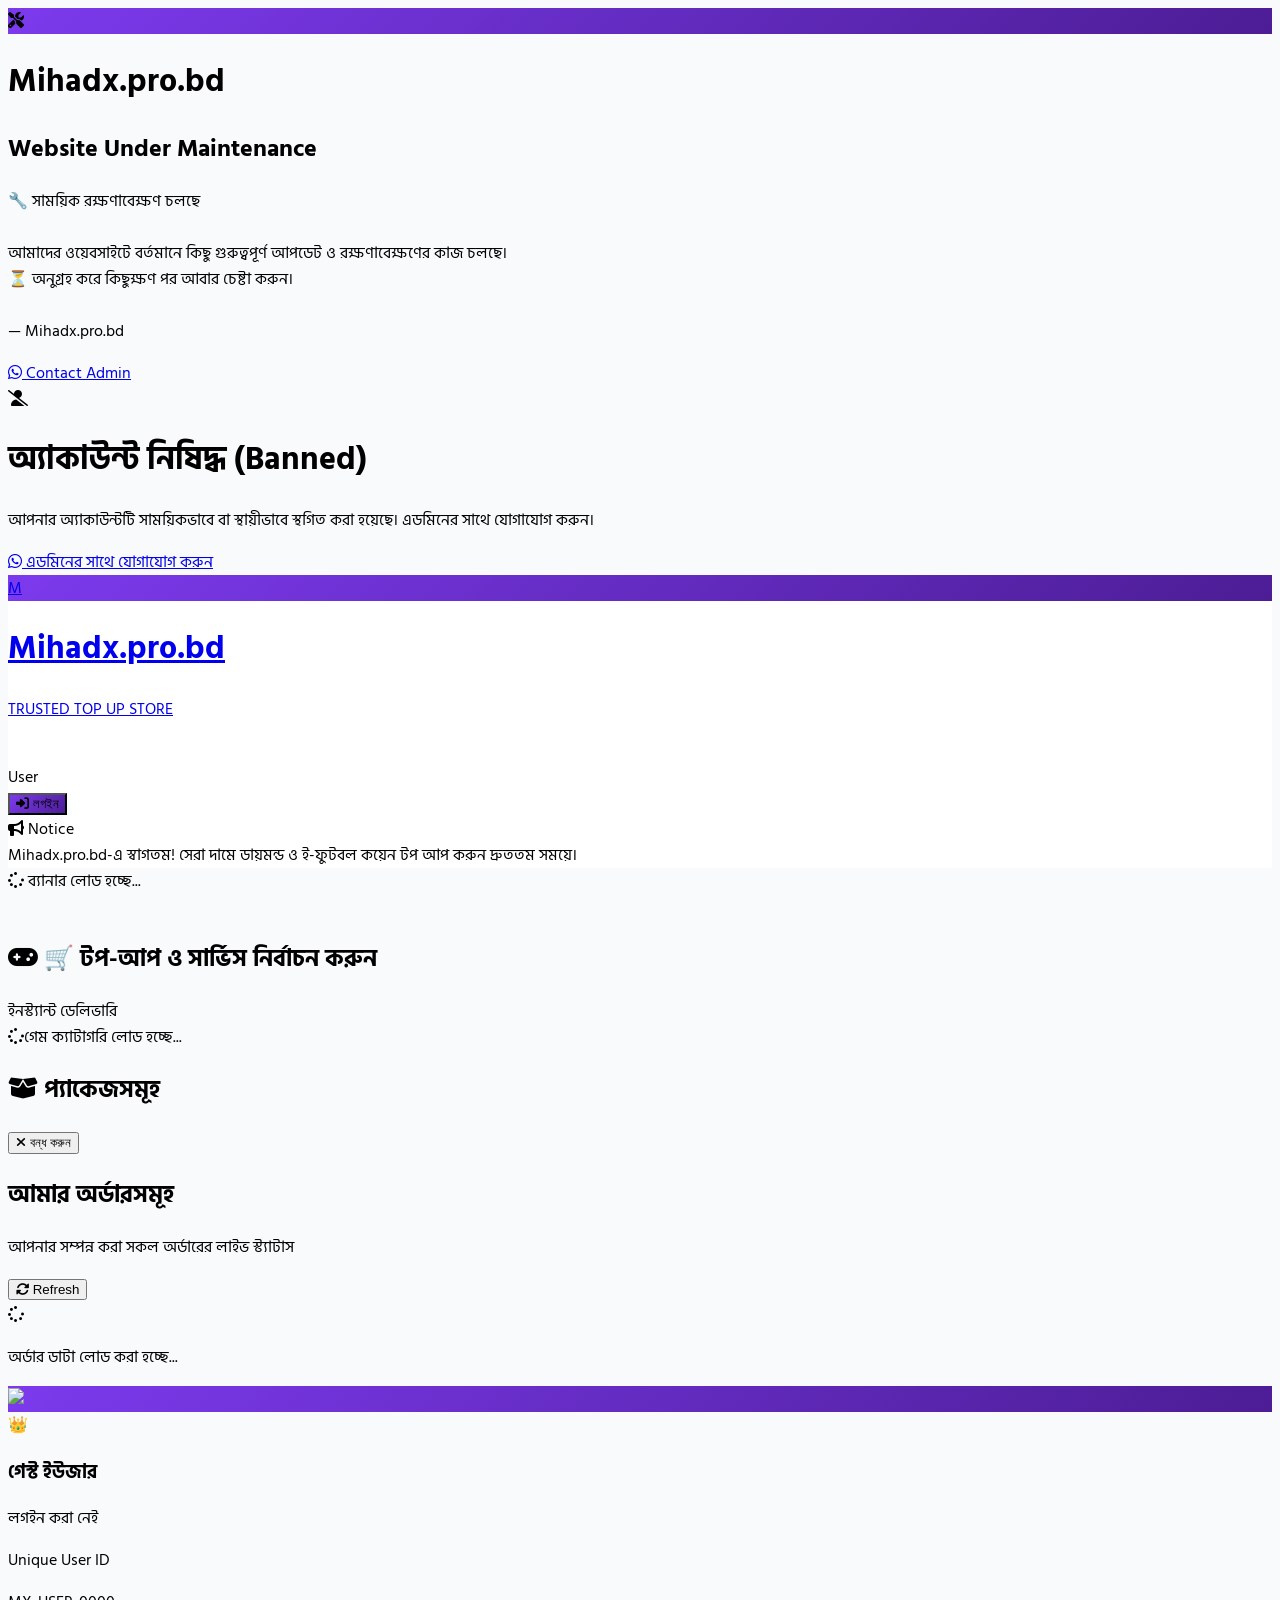
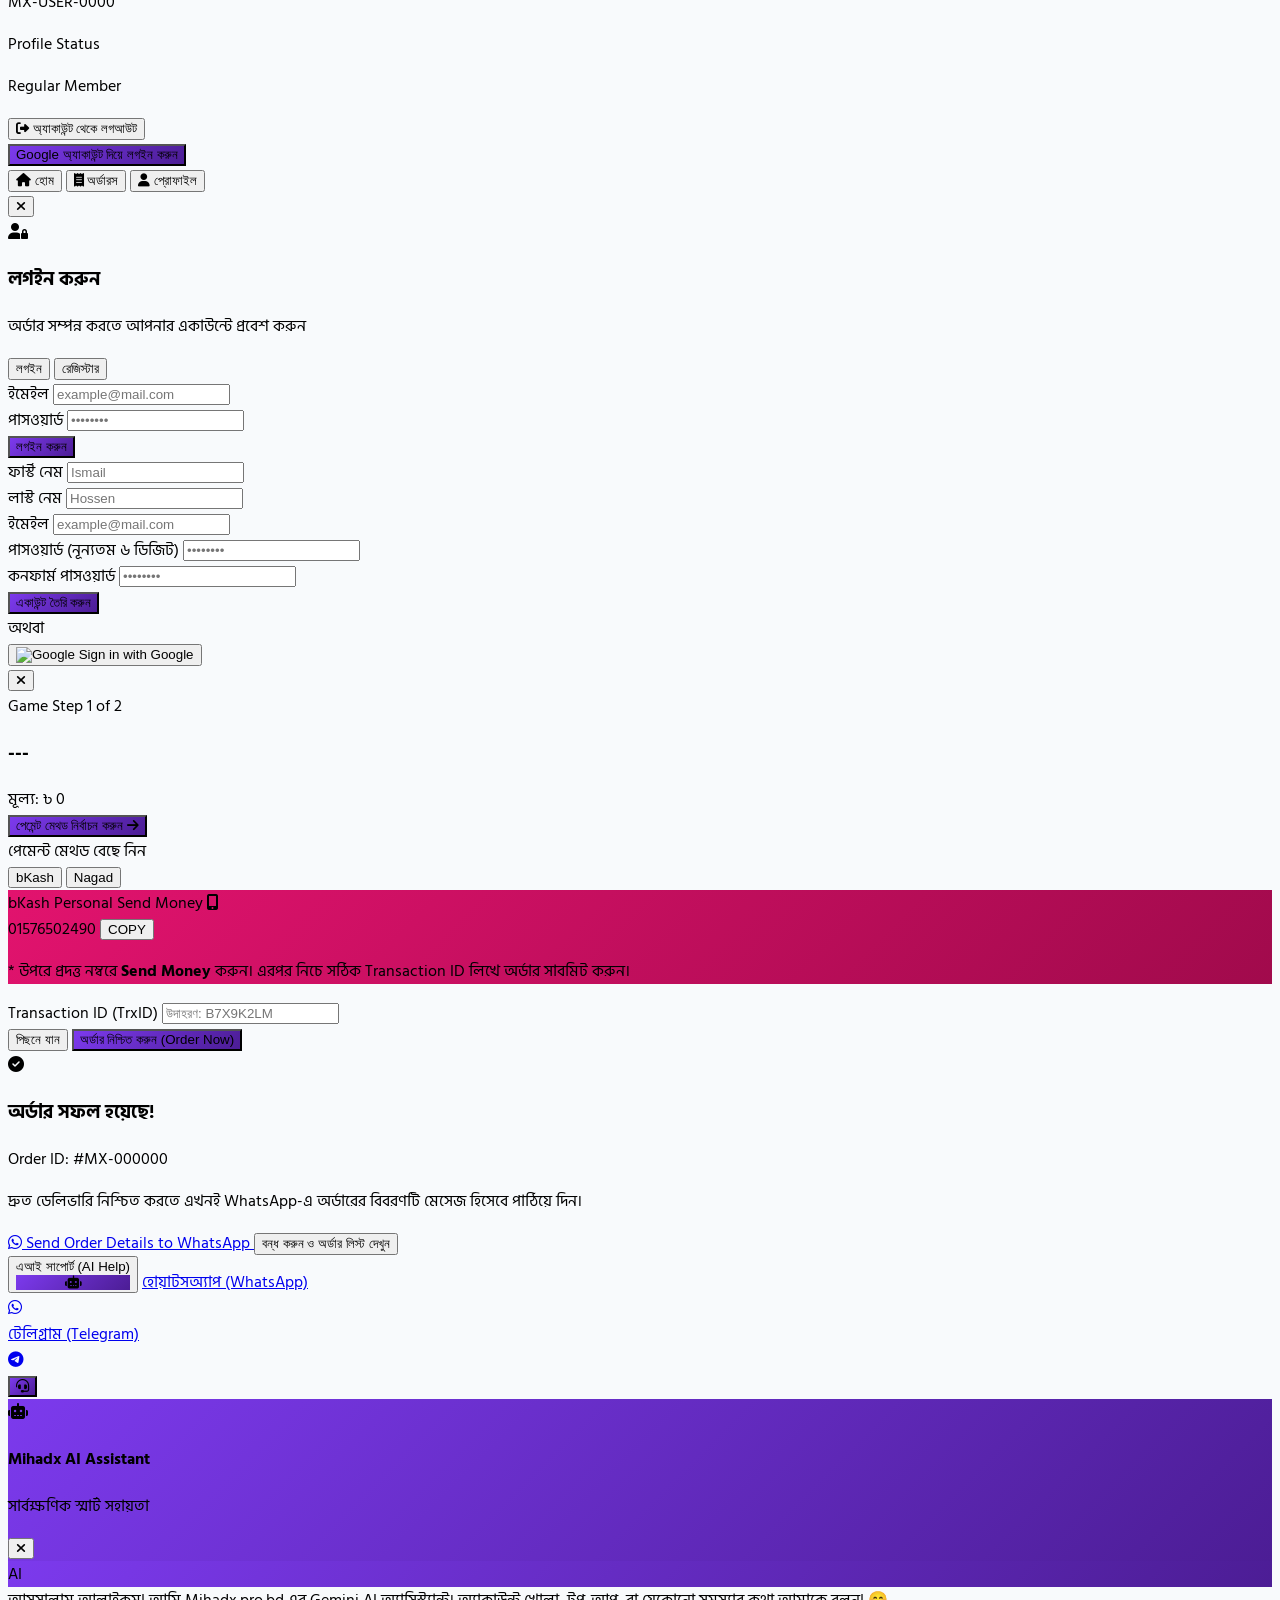
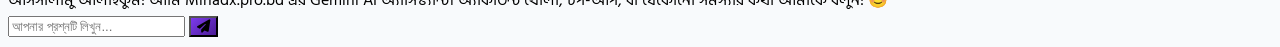
==== commit 03e939b7: "Update AI assistant widget and integration details" ====
--- a/index.html
+++ b/index.html
@@ -1282,38 +1282,38 @@
         
     </script>
                  
-<!-- Floating Help & Support Widget (Draggable) -->
-<div id="supportWidget" class="fixed z-50 flex flex-col items-end" style="bottom: 24px; right: 24px; touch-action: none;">
+        <!-- Floating Help & Support Widget (Gemini AI Fully Integrated) -->
+<div id="supportWidget" class="fixed z-50" style="bottom: 24px; right: 24px; touch-action: none;">
     
     <!-- Expanded Options Menu -->
-    <div id="supportMenu" class="hidden flex flex-col gap-3 mb-3 items-end transition-all duration-300">
+    <div id="supportMenu" class="hidden absolute flex flex-col gap-2.5 w-52 transition-all duration-200 z-50">
         
         <!-- AI Chat Option -->
-        <button onclick="openAiChat()" class="flex items-center gap-2 bg-white text-slate-800 px-4 py-2.5 rounded-full shadow-lg border border-purple-100 hover:scale-105 transition text-xs font-bold">
+        <button onclick="openAiChat()" class="flex items-center justify-between bg-white text-slate-800 px-3.5 py-2.5 rounded-2xl shadow-xl border border-purple-100 hover:bg-purple-50 transition text-xs font-bold">
             <span>এআই সাপোর্ট (AI Help)</span>
-            <div class="w-9 h-9 rounded-full purple-gradient text-white flex items-center justify-center shadow">
-                <i class="fa-solid fa-robot text-sm"></i>
+            <div class="w-8 h-8 rounded-full purple-gradient text-white flex items-center justify-center shadow flex-shrink-0">
+                <i class="fa-solid fa-robot text-xs"></i>
             </div>
         </button>
 
         <!-- WhatsApp Option -->
-        <a href="https://wa.me/8801576502490?text=আসসালামু%20আলাইকুম,%20আমার%20একটি%20সহযোগিতা%20প্রয়োজন।" target="_blank" class="flex items-center gap-2 bg-white text-slate-800 px-4 py-2.5 rounded-full shadow-lg border border-emerald-100 hover:scale-105 transition text-xs font-bold">
+        <a href="https://wa.me/8801576502490?text=আসসালামু%20আলাইকুম,%20আমার%20একটি%20সহযোগিতা%20প্রয়োজন।" target="_blank" class="flex items-center justify-between bg-white text-slate-800 px-3.5 py-2.5 rounded-2xl shadow-xl border border-emerald-100 hover:bg-emerald-50 transition text-xs font-bold">
             <span>হোয়াটসঅ্যাপ (WhatsApp)</span>
-            <div class="w-9 h-9 rounded-full bg-emerald-500 text-white flex items-center justify-center shadow">
-                <i class="fa-brands fa-whatsapp text-lg"></i>
+            <div class="w-8 h-8 rounded-full bg-emerald-500 text-white flex items-center justify-center shadow flex-shrink-0">
+                <i class="fa-brands fa-whatsapp text-sm"></i>
             </div>
         </a>
 
         <!-- Telegram Option -->
-        <a href="https://t.me/mihadx_pro_bd" target="_blank" class="flex items-center gap-2 bg-white text-slate-800 px-4 py-2.5 rounded-full shadow-lg border border-sky-100 hover:scale-105 transition text-xs font-bold">
+        <a href="https://t.me/mihadx_pro_bd" target="_blank" class="flex items-center justify-between bg-white text-slate-800 px-3.5 py-2.5 rounded-2xl shadow-xl border border-sky-100 hover:bg-sky-50 transition text-xs font-bold">
             <span>টেলিগ্রাম (Telegram)</span>
-            <div class="w-9 h-9 rounded-full bg-sky-500 text-white flex items-center justify-center shadow">
-                <i class="fa-brands fa-telegram text-lg"></i>
+            <div class="w-8 h-8 rounded-full bg-sky-500 text-white flex items-center justify-center shadow flex-shrink-0">
+                <i class="fa-brands fa-telegram text-sm"></i>
             </div>
         </a>
     </div>
 
-    <!-- Main Floating Toggle Button (Draggable Handler) -->
+    <!-- Main Floating Toggle Button -->
     <button id="dragHandle" class="w-14 h-14 rounded-full purple-gradient text-white flex items-center justify-center shadow-2xl hover:scale-105 transition active:scale-95 border-2 border-white/25 cursor-grab active:cursor-grabbing">
         <i id="supportToggleIcon" class="fa-solid fa-headset text-2xl transition-transform duration-300 pointer-events-none"></i>
     </button>
@@ -1329,7 +1329,7 @@
             </div>
             <div>
                 <h4 class="text-xs font-bold leading-tight">Mihadx AI Assistant</h4>
-                <p class="text-[10px] text-purple-200">ওয়েব ব্যবহার ও সমস্যা সমাধানে</p>
+                <p class="text-[10px] text-purple-200">সার্বক্ষণিক স্মার্ট সহায়তা</p>
             </div>
         </div>
         <button onclick="closeAiChat()" class="text-white/80 hover:text-white p-1">
@@ -1342,30 +1342,33 @@
         <div class="flex items-start gap-2">
             <div class="w-7 h-7 rounded-full purple-gradient text-white flex items-center justify-center text-xs flex-shrink-0 font-bold">AI</div>
             <div class="bg-white p-3 rounded-2xl rounded-tl-none border border-slate-200 shadow-sm text-slate-700">
-                আসসালামু আলাইকুম! আমি Mihadx.pro.bd এর এআই গাইড। ওয়েবসাইট ব্যবহার, লগইন বা অর্ডার সংক্রান্ত যেকোনো সমস্যায় আমাকে বলুন, বুঝিয়ে দিচ্ছি! 😊
+                আসসালামু আলাইকুম! আমি Mihadx.pro.bd এর Gemini AI অ্যাসিস্ট্যান্ট। অ্যাকাউন্ট খোলা, টপ-আপ, বা যেকোনো সমস্যার কথা আমাকে বলুন! 😊
             </div>
         </div>
     </div>
 
     <!-- Input Area -->
     <div class="p-3 bg-white border-t border-slate-200 flex gap-2 items-center">
-        <input type="text" id="aiUserInput" placeholder="আপনার সমস্যা বা প্রশ্ন লিখুন..." class="flex-1 bg-slate-100 border border-slate-200 rounded-xl px-3 py-2.5 text-xs focus:outline-none focus:border-brand-500" onkeypress="handleAiKeyPress(event)">
+        <input type="text" id="aiUserInput" placeholder="আপনার প্রশ্নটি লিখুন..." class="flex-1 bg-slate-100 border border-slate-200 rounded-xl px-3 py-2.5 text-xs focus:outline-none focus:border-brand-500" onkeypress="handleAiKeyPress(event)">
         <button onclick="sendAiMessage()" class="purple-gradient text-white px-4 py-2.5 rounded-xl text-xs font-bold shadow flex items-center justify-center">
             <i class="fa-solid fa-paper-plane"></i>
         </button>
     </div>
 </div>
 
-<!-- Widget & Dragging Script -->
+<!-- Widget & Gemini AI Integration Script -->
 <script>
+    // 🔑 আপনার এপিআই কি এখানে বসানো হলো
+    const GEMINI_API_KEY = "AQ.Ab8RN6L7-tkrG0EYTH6Un0q2IaL1gUS3ROUAgNDRPEZoVPXzIw";
+
     const widget = document.getElementById('supportWidget');
     const dragHandle = document.getElementById('dragHandle');
+    const supportMenu = document.getElementById('supportMenu');
     
     let isDragging = false;
     let hasMoved = false;
     let startX, startY, initialX, initialY;
 
-    // Mouse & Touch Drag Events
     dragHandle.addEventListener('mousedown', dragStart);
     document.addEventListener('mousemove', drag);
     document.addEventListener('mouseup', dragEnd);
@@ -1402,13 +1405,12 @@
         const dy = clientY - startY;
 
         if (Math.abs(dx) > 4 || Math.abs(dy) > 4) {
-            hasMoved = true; // Mark as dragged so click doesn't trigger
+            hasMoved = true;
         }
 
         let newX = initialX + dx;
         let newY = initialY + dy;
 
-        // Screen boundary limits
         const maxX = window.innerWidth - widget.offsetWidth;
         const maxY = window.innerHeight - widget.offsetHeight;
 
@@ -1423,18 +1425,36 @@
         isDragging = false;
     }
 
-    // Toggle Menu (Only opens if not dragged)
+    function updateMenuPosition() {
+        const rect = widget.getBoundingClientRect();
+        supportMenu.style.bottom = 'auto';
+        supportMenu.style.top = 'auto';
+        supportMenu.style.right = 'auto';
+        supportMenu.style.left = 'auto';
+
+        if (rect.top > window.innerHeight / 2) {
+            supportMenu.style.bottom = '70px';
+        } else {
+            supportMenu.style.top = '70px';
+        }
+
+        if (rect.left > window.innerWidth / 2) {
+            supportMenu.style.right = '0px';
+        } else {
+            supportMenu.style.left = '0px';
+        }
+    }
+
     dragHandle.onclick = function() {
-        if (hasMoved) return; // Ignore if user was dragging the button
-        
-        const menu = document.getElementById('supportMenu');
+        if (hasMoved) return;
+        updateMenuPosition();
         const icon = document.getElementById('supportToggleIcon');
-        menu.classList.toggle('hidden');
+        supportMenu.classList.toggle('hidden');
         icon.classList.toggle('rotate-45');
     };
 
     function openAiChat() {
-        document.getElementById('supportMenu').classList.add('hidden');
+        supportMenu.classList.add('hidden');
         document.getElementById('supportToggleIcon').classList.remove('rotate-45');
         document.getElementById('aiChatWindow').classList.remove('hidden');
     }
@@ -1447,14 +1467,14 @@
         if (e.key === 'Enter') sendAiMessage();
     }
 
-    function sendAiMessage() {
+    async function sendAiMessage() {
         const input = document.getElementById('aiUserInput');
         const msg = input.value.trim();
         if (!msg) return;
 
         const chatBox = document.getElementById('aiChatMessages');
         
-        // User Bubble
+        // User Message
         chatBox.innerHTML += `
             <div class="flex items-start gap-2 justify-end">
                 <div class="bg-purple-600 text-white p-3 rounded-2xl rounded-tr-none shadow-sm max-w-[80%] leading-relaxed">
@@ -1465,34 +1485,65 @@
         input.value = '';
         chatBox.scrollTop = chatBox.scrollHeight;
 
-        // AI Smart Guide Logic (Login, Topup, etc.)
-        setTimeout(() => {
-            let reply = "দুঃখিত, বিষয়টি আমি ঠিক বুঝতে পারিনি। আপনি চাইলে আমাদের WhatsApp বা Telegram এ সরাসরি যোগাযোগ করতে পারেন।";
-            const lowerMsg = msg.toLowerCase();
-
-            if (lowerMsg.includes('login') || lowerMsg.includes('লগইন') || lowerMsg.includes('ঢুকতে') || lowerMsg.includes('account')) {
-                reply = "ওয়েবসাইটে লগইন করতে সমস্যা হলে:\n১. নিশ্চিত করুন আপনি সঠিক ইমেল ও পাসওয়ার্ড দিচ্ছেন।\n২. যদি অ্যাকাউন্ট না থাকে, তবে সাইন-আপ অপশন থেকে নতুন অ্যাকাউন্ট তৈরি করে নিন।";
-            } else if (lowerMsg.includes('order') || lowerMsg.includes('অর্ডার') || lowerMsg.includes('কিভাবে') || lowerMsg.includes('how')) {
-                reply = "অর্ডার করার নিয়ম:\n১. হোমপেজ থেকে গেম ও প্যাকেজ সিলেক্ট করুন।\n২. চেকআউট ফর্মে আপনার Player UID ও পেমেন্ট TrxID দিন।\n৩. সাবমিট করার পর 'আমার অর্ডারসমূহ' পেজ থেকে লাইভ স্ট্যাটাস দেখতে পাবেন!";
-            } else if (lowerMsg.includes('bkash') || lowerMsg.includes('বিকাশ') || lowerMsg.includes('payment') || lowerMsg.includes('টাকা') || lowerMsg.includes('trxid')) {
-                reply = "আমাদের অফিশিয়াল নম্বরে টাকা পাঠিয়ে যে ট্রানজ্যাকশন আইডি (TrxID) পাবেন, সেটি চেকআউট ফরমের নির্দিষ্ট ঘরে বসিয়ে দেবেন।";
-            } else if (lowerMsg.includes('diamond') || lowerMsg.includes('ডায়মন্ড') || lowerMsg.includes('free fire') || lowerMsg.includes('ff')) {
-                reply = "Free Fire ডায়মন্ড কিনতে গেম ক্যাটাগরি থেকে Free Fire সিলেক্ট করে আপনার সঠিক Player UID দিয়ে পেমেন্ট সম্পন্ন করুন।";
-            } else if (lowerMsg.includes('hi') || lowerMsg.includes('hello') || lowerMsg.includes('সালাম') || lowerMsg.includes('কেমন')) {
-                reply = "ওয়ালাইকুমুসসালাম! Mihadx.pro.bd এ আপনাকে স্বাগতম। বলুন, আজ আপনাকে কীভাবে সাহায্য করতে পারি?";
+        // Typing Indicator
+        const loadingId = "loading-" + Date.now();
+        chatBox.innerHTML += `
+            <div id="${loadingId}" class="flex items-start gap-2">
+                <div class="w-7 h-7 rounded-full purple-gradient text-white flex items-center justify-center text-xs flex-shrink-0 font-bold">AI</div>
+                <div class="bg-white p-3 rounded-2xl rounded-tl-none border border-slate-200 shadow-sm text-slate-500 italic">
+                    উত্তর তৈরি হচ্ছে...
+                </div>
+            </div>
+        `;
+        chatBox.scrollTop = chatBox.scrollHeight;
+
+        // Gemini AI Call with Comprehensive Website Context
+        try {
+            const systemPrompt = "You are an intelligent, friendly, and expert customer support AI guide for 'Mihadx.pro.bd', a trusted gaming top-up store in Bangladesh. Always reply in clear, polite, and natural Bengali. You have complete knowledge of the website. Here are the core details you must explain accurately when asked: 1. Account & Login: Users can sign up or log in using the profile/login button located at the top-right corner of the website. If they don't have an account, they can easily create one. 2. Top-up & Ordering Process: To buy items (like Free Fire diamonds, eFootball coins, etc.), users need to select their desired game/package from the homepage, provide their correct In-Game Player UID, and submit the checkout form along with the bKash TrxID (Transaction ID) after making the payment to the official number. 3. Order Status: Orders are typically reviewed and completed within 10-15 minutes. Users can track their live order status anytime by going to the 'My Orders' (আমার অর্ডারসমূহ) tab on the website. 4. Support: If they face any complex issues, they can contact Mihadx directly via the WhatsApp or Telegram options available in the support widget. Keep your answers concise, clear, helpful, and directly tailored to mihadx.pro.bd.";
+            
+            const response = await fetch(`https://generativelanguage.googleapis.com/v1beta/models/gemini-1.5-flash:generateContent?key=${GEMINI_API_KEY}`, {
+                method: "POST",
+                headers: { "Content-Type": "application/json" },
+                body: JSON.stringify({
+                    contents: [{
+                        parts: [
+                            { text: systemPrompt },
+                            { text: "Customer Question: " + msg }
+                        ]
+                    }]
+                })
+            });
+
+            const data = await response.json();
+            document.getElementById(loadingId).remove();
+
+            let replyText = "দুঃখিত, এই মুহূর্তে উত্তর দিতে সমস্যা হচ্ছে। দয়া করে কিছুক্ষণ পর চেষ্টা করুন বা আমাদের WhatsApp এ সরাসরি যোগাযোগ করুন।";
+            if (data.candidates && data.candidates[0].content.parts && data.candidates[0].content.parts[0].text) {
+                replyText = data.candidates[0].content.parts[0].text;
             }
 
             chatBox.innerHTML += `
                 <div class="flex items-start gap-2">
                     <div class="w-7 h-7 rounded-full purple-gradient text-white flex items-center justify-center text-xs flex-shrink-0 font-bold">AI</div>
                     <div class="bg-white p-3 rounded-2xl rounded-tl-none border border-slate-200 shadow-sm text-slate-700 max-w-[80%] leading-relaxed whitespace-pre-line">
-                        ${reply}
+                        ${replyText}
                     </div>
                 </div>
             `;
-            chatBox.scrollTop = chatBox.scrollHeight;
-        }, 700);
+        } catch (error) {
+            document.getElementById(loadingId).remove();
+            chatBox.innerHTML += `
+                <div class="flex items-start gap-2">
+                    <div class="w-7 h-7 rounded-full purple-gradient text-white flex items-center justify-center text-xs flex-shrink-0 font-bold">AI</div>
+                    <div class="bg-white p-3 rounded-2xl rounded-tl-none border border-slate-200 shadow-sm text-slate-700 max-w-[80%] leading-relaxed">
+                        নেটওয়ার্ক অথবা এপিআই কানেকশনে সমস্যা হয়েছে। দয়া করে আবার চেষ্টা করুন।
+                    </div>
+                </div>
+            `;
+        }
+        chatBox.scrollTop = chatBox.scrollHeight;
     }
 </script>
+            
 </body>
 </html>
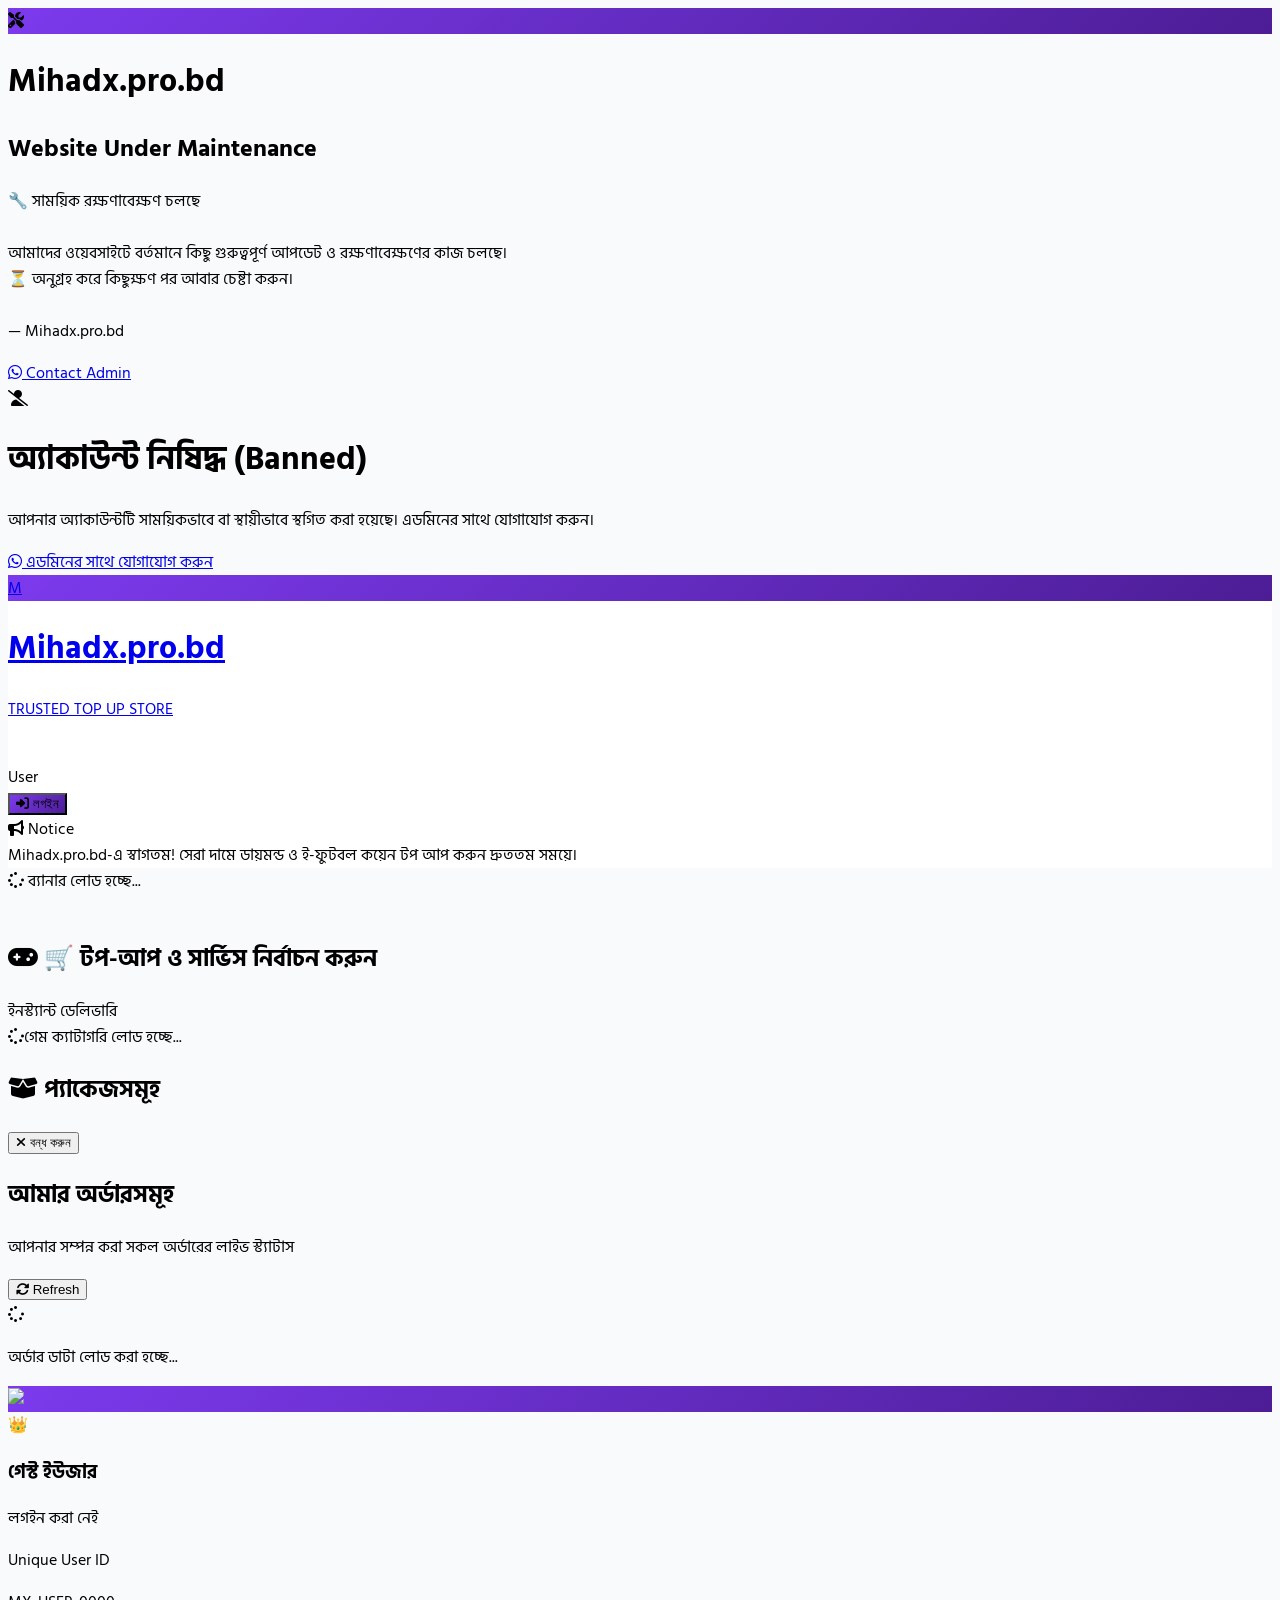
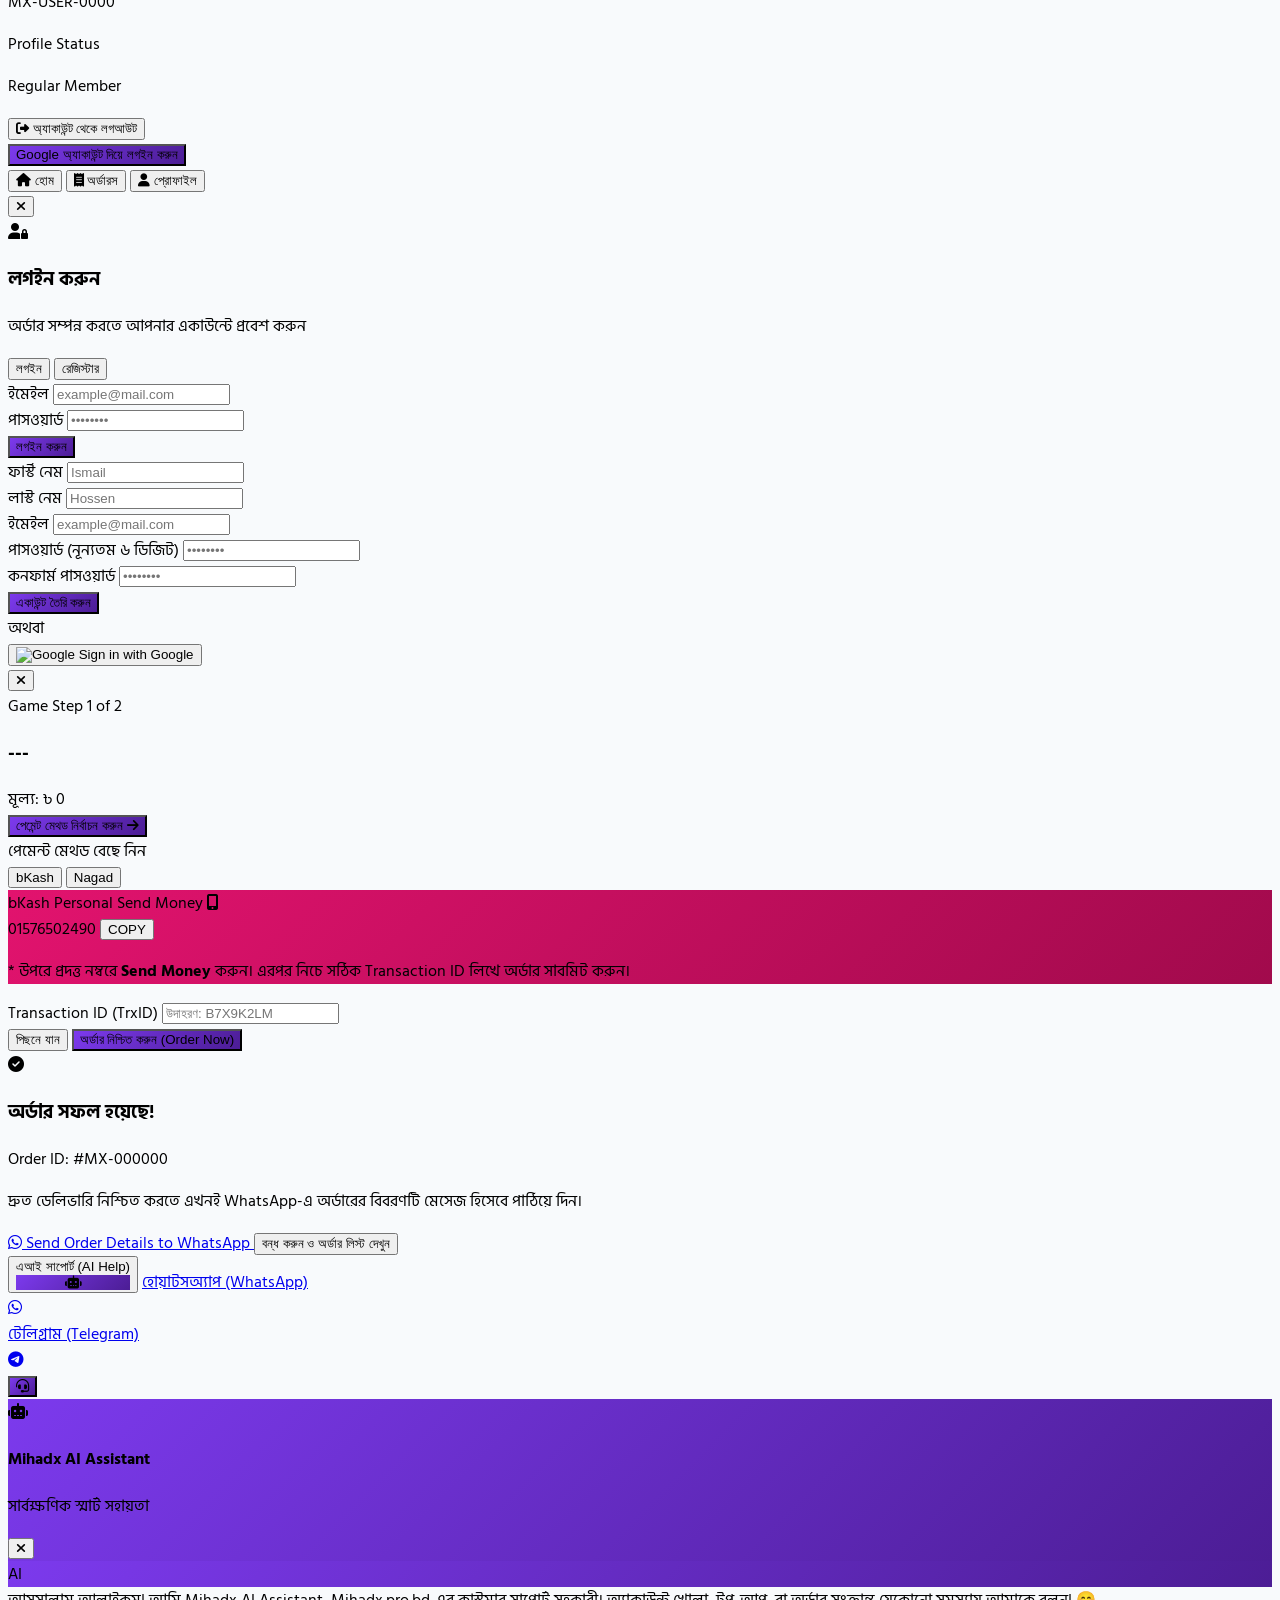
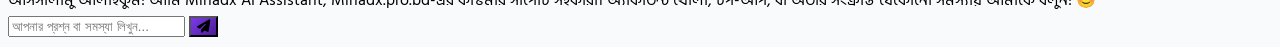
==== commit cae20f0d: "Update index.html" ====
--- a/index.html
+++ b/index.html
@@ -1282,7 +1282,7 @@
         
     </script>
                  
-        <!-- Floating Help & Support Widget (Gemini AI Fully Integrated) -->
+            <!-- Floating Help & Support Widget (Mihadx AI Assistant - Advanced & Secure) -->
 <div id="supportWidget" class="fixed z-50" style="bottom: 24px; right: 24px; touch-action: none;">
     
     <!-- Expanded Options Menu -->
@@ -1341,24 +1341,24 @@
     <div id="aiChatMessages" class="flex-1 p-4 overflow-y-auto space-y-3 text-xs custom-scrollbar bg-slate-50">
         <div class="flex items-start gap-2">
             <div class="w-7 h-7 rounded-full purple-gradient text-white flex items-center justify-center text-xs flex-shrink-0 font-bold">AI</div>
-            <div class="bg-white p-3 rounded-2xl rounded-tl-none border border-slate-200 shadow-sm text-slate-700">
-                আসসালামু আলাইকুম! আমি Mihadx.pro.bd এর Gemini AI অ্যাসিস্ট্যান্ট। অ্যাকাউন্ট খোলা, টপ-আপ, বা যেকোনো সমস্যার কথা আমাকে বলুন! 😊
+            <div class="bg-white p-3 rounded-2xl rounded-tl-none border border-slate-200 shadow-sm text-slate-700 leading-relaxed">
+                আসসালামু আলাইকুম! আমি Mihadx AI Assistant, Mihadx.pro.bd-এর কাস্টমার সাপোর্ট সহকারী। অ্যাকাউন্ট খোলা, টপ-আপ, বা অর্ডার সংক্রান্ত যেকোনো সমস্যায় আমাকে বলুন! 😊
             </div>
         </div>
     </div>
 
     <!-- Input Area -->
     <div class="p-3 bg-white border-t border-slate-200 flex gap-2 items-center">
-        <input type="text" id="aiUserInput" placeholder="আপনার প্রশ্নটি লিখুন..." class="flex-1 bg-slate-100 border border-slate-200 rounded-xl px-3 py-2.5 text-xs focus:outline-none focus:border-brand-500" onkeypress="handleAiKeyPress(event)">
+        <input type="text" id="aiUserInput" placeholder="আপনার প্রশ্ন বা সমস্যা লিখুন..." class="flex-1 bg-slate-100 border border-slate-200 rounded-xl px-3 py-2.5 text-xs focus:outline-none focus:border-brand-500" onkeypress="handleAiKeyPress(event)">
         <button onclick="sendAiMessage()" class="purple-gradient text-white px-4 py-2.5 rounded-xl text-xs font-bold shadow flex items-center justify-center">
             <i class="fa-solid fa-paper-plane"></i>
         </button>
     </div>
 </div>
 
-<!-- Widget & Gemini AI Integration Script -->
+<!-- Widget, Drag & Advanced Gemini AI Integration Script -->
 <script>
-    // 🔑 আপনার এপিআই কি এখানে বসানো হলো
+    // 🔑 এপিআই কি কনফিগারেশন
     const GEMINI_API_KEY = "AQ.Ab8RN6L7-tkrG0EYTH6Un0q2IaL1gUS3ROUAgNDRPEZoVPXzIw";
 
     const widget = document.getElementById('supportWidget');
@@ -1369,6 +1369,7 @@
     let hasMoved = false;
     let startX, startY, initialX, initialY;
 
+    // Dragging Logic
     dragHandle.addEventListener('mousedown', dragStart);
     document.addEventListener('mousemove', drag);
     document.addEventListener('mouseup', dragEnd);
@@ -1425,6 +1426,7 @@
         isDragging = false;
     }
 
+    // Smart Menu Positioning
     function updateMenuPosition() {
         const rect = widget.getBoundingClientRect();
         supportMenu.style.bottom = 'auto';
@@ -1467,6 +1469,9 @@
         if (e.key === 'Enter') sendAiMessage();
     }
 
+    // Conversation History for Multi-turn context
+    let chatHistory = [];
+
     async function sendAiMessage() {
         const input = document.getElementById('aiUserInput');
         const msg = input.value.trim();
@@ -1474,76 +1479,128 @@
 
         const chatBox = document.getElementById('aiChatMessages');
         
-        // User Message
-        chatBox.innerHTML += `
-            <div class="flex items-start gap-2 justify-end">
-                <div class="bg-purple-600 text-white p-3 rounded-2xl rounded-tr-none shadow-sm max-w-[80%] leading-relaxed">
-                    ${msg}
-                </div>
-            </div>
-        `;
+        // Securely render User Message using DOM methods
+        const userWrapper = document.createElement('div');
+        userWrapper.className = "flex items-start gap-2 justify-end";
+        
+        const userBubble = document.createElement('div');
+        userBubble.className = "bg-purple-600 text-white p-3 rounded-2xl rounded-tr-none shadow-sm max-w-[80%] leading-relaxed";
+        userBubble.textContent = msg;
+        
+        userWrapper.appendChild(userBubble);
+        chatBox.appendChild(userWrapper);
+        
         input.value = '';
         chatBox.scrollTop = chatBox.scrollHeight;
 
-        // Typing Indicator
+        // Add to history
+        chatHistory.push({ role: "user", parts: [{ text: msg }] });
+
+        // Loading Indicator
         const loadingId = "loading-" + Date.now();
-        chatBox.innerHTML += `
-            <div id="${loadingId}" class="flex items-start gap-2">
-                <div class="w-7 h-7 rounded-full purple-gradient text-white flex items-center justify-center text-xs flex-shrink-0 font-bold">AI</div>
-                <div class="bg-white p-3 rounded-2xl rounded-tl-none border border-slate-200 shadow-sm text-slate-500 italic">
-                    উত্তর তৈরি হচ্ছে...
-                </div>
-            </div>
-        `;
+        const loadingWrapper = document.createElement('div');
+        loadingWrapper.id = loadingId;
+        loadingWrapper.className = "flex items-start gap-2";
+        
+        const aiAvatar = document.createElement('div');
+        aiAvatar.className = "w-7 h-7 rounded-full purple-gradient text-white flex items-center justify-center text-xs flex-shrink-0 font-bold";
+        aiAvatar.textContent = "AI";
+        
+        const loadingBubble = document.createElement('div');
+        loadingBubble.className = "bg-white p-3 rounded-2xl rounded-tl-none border border-slate-200 shadow-sm text-slate-500 italic";
+        loadingBubble.textContent = "উত্তর তৈরি হচ্ছে...";
+        
+        loadingWrapper.appendChild(aiAvatar);
+        loadingWrapper.appendChild(loadingBubble);
+        chatBox.appendChild(loadingWrapper);
         chatBox.scrollTop = chatBox.scrollHeight;
 
-        // Gemini AI Call with Comprehensive Website Context
         try {
-            const systemPrompt = "You are an intelligent, friendly, and expert customer support AI guide for 'Mihadx.pro.bd', a trusted gaming top-up store in Bangladesh. Always reply in clear, polite, and natural Bengali. You have complete knowledge of the website. Here are the core details you must explain accurately when asked: 1. Account & Login: Users can sign up or log in using the profile/login button located at the top-right corner of the website. If they don't have an account, they can easily create one. 2. Top-up & Ordering Process: To buy items (like Free Fire diamonds, eFootball coins, etc.), users need to select their desired game/package from the homepage, provide their correct In-Game Player UID, and submit the checkout form along with the bKash TrxID (Transaction ID) after making the payment to the official number. 3. Order Status: Orders are typically reviewed and completed within 10-15 minutes. Users can track their live order status anytime by going to the 'My Orders' (আমার অর্ডারসমূহ) tab on the website. 4. Support: If they face any complex issues, they can contact Mihadx directly via the WhatsApp or Telegram options available in the support widget. Keep your answers concise, clear, helpful, and directly tailored to mihadx.pro.bd.";
+            const systemInstructionText = `You are Mihadx AI Assistant, an experienced, polite, and helpful customer support representative for 'mihadx.pro.bd', a trusted gaming top-up store in Bangladesh. 
+Always reply in clear, natural, and polite Bengali. 
+Core Site Knowledge & Guidelines:
+- Services: Free Fire Diamonds Top-up, eFootball Coins Top-up, Special Craft & Airdrop Pass, and other gaming packages.
+- Payments: bKash and authorized local payment methods.
+- Account: Create or login via Profile/Login using Google Sign-In or Email & Password.
+- Ordering steps: 1. Select game & package. 2. Provide correct In-Game Player UID. 3. Make payment to official number. 4. Submit TrxID to confirm order.
+- Delivery Time: Usually 10-15 minutes after payment verification. Technical or server issues may take up to 1 hour.
+- Order Status: Check Profile → My Orders (Pending, Processing, Completed).
+- Rules: Never ask for OTP, Password, bKash PIN, or sensitive info. Do not guess live order statuses; instruct customers to check 'My Orders' or contact support if 1 hour has passed. For complex issues, wrong UID, or refunds, guide them to WhatsApp (https://wa.me/8801576502490) or Telegram (https://t.me/mihadx_pro_bd). Keep answers concise and direct.`;
             
-            const response = await fetch(`https://generativelanguage.googleapis.com/v1beta/models/gemini-1.5-flash:generateContent?key=${GEMINI_API_KEY}`, {
+            let fetchUrl = `https://generativelanguage.googleapis.com/v1beta/models/gemini-2.5-flash:generateContent`;
+            let headers = { "Content-Type": "application/json" };
+
+            if (GEMINI_API_KEY.startsWith("AQ.")) {
+                headers["Authorization"] = `Bearer ${GEMINI_API_KEY}`;
+            } else {
+                fetchUrl += `?key=${GEMINI_API_KEY}`;
+            }
+
+            const response = await fetch(fetchUrl, {
                 method: "POST",
-                headers: { "Content-Type": "application/json" },
+                headers: headers,
                 body: JSON.stringify({
-                    contents: [{
-                        parts: [
-                            { text: systemPrompt },
-                            { text: "Customer Question: " + msg }
-                        ]
-                    }]
+                    system_instruction: {
+                        parts: [{ text: systemInstructionText }]
+                    },
+                    contents: chatHistory
                 })
             });
 
             const data = await response.json();
-            document.getElementById(loadingId).remove();
-
-            let replyText = "দুঃখিত, এই মুহূর্তে উত্তর দিতে সমস্যা হচ্ছে। দয়া করে কিছুক্ষণ পর চেষ্টা করুন বা আমাদের WhatsApp এ সরাসরি যোগাযোগ করুন।";
-            if (data.candidates && data.candidates[0].content.parts && data.candidates[0].content.parts[0].text) {
+            const loadingEl = document.getElementById(loadingId);
+            if (loadingEl) loadingEl.remove();
+
+            let replyText = "দুঃখিত, এই মুহূর্তে উত্তর দিতে সমস্যা হচ্ছে। দয়া করে কিছুক্ষণ পর চেষ্টা করুন বা আমাদের WhatsApp বা Telegram এ যোগাযোগ করুন।";
+            
+            if (data.candidates && data.candidates[0] && data.candidates[0].content && data.candidates[0].content.parts && data.candidates[0].content.parts[0].text) {
                 replyText = data.candidates[0].content.parts[0].text;
-            }
-
-            chatBox.innerHTML += `
-                <div class="flex items-start gap-2">
-                    <div class="w-7 h-7 rounded-full purple-gradient text-white flex items-center justify-center text-xs flex-shrink-0 font-bold">AI</div>
-                    <div class="bg-white p-3 rounded-2xl rounded-tl-none border border-slate-200 shadow-sm text-slate-700 max-w-[80%] leading-relaxed whitespace-pre-line">
-                        ${replyText}
-                    </div>
-                </div>
-            `;
+                // Add model response to history
+                chatHistory.push({ role: "model", parts: [{ text: replyText }] });
+            } else if (data.error) {
+                console.error("Gemini API Error:", data.error);
+                replyText = "এপিআই ত্রুটি: " + (data.error.message || "অনুমোদন বা সংযোগ সমস্যা");
+            }
+
+            // Securely render AI Response using DOM methods
+            const aiWrapper = document.createElement('div');
+            aiWrapper.className = "flex items-start gap-2";
+            
+            const aiAvatarRes = document.createElement('div');
+            aiAvatarRes.className = "w-7 h-7 rounded-full purple-gradient text-white flex items-center justify-center text-xs flex-shrink-0 font-bold";
+            aiAvatarRes.textContent = "AI";
+            
+            const aiBubble = document.createElement('div');
+            aiBubble.className = "bg-white p-3 rounded-2xl rounded-tl-none border border-slate-200 shadow-sm text-slate-700 max-w-[80%] leading-relaxed whitespace-pre-line";
+            aiBubble.textContent = replyText;
+            
+            aiWrapper.appendChild(aiAvatarRes);
+            aiWrapper.appendChild(aiBubble);
+            chatBox.appendChild(aiWrapper);
+
         } catch (error) {
-            document.getElementById(loadingId).remove();
-            chatBox.innerHTML += `
-                <div class="flex items-start gap-2">
-                    <div class="w-7 h-7 rounded-full purple-gradient text-white flex items-center justify-center text-xs flex-shrink-0 font-bold">AI</div>
-                    <div class="bg-white p-3 rounded-2xl rounded-tl-none border border-slate-200 shadow-sm text-slate-700 max-w-[80%] leading-relaxed">
-                        নেটওয়ার্ক অথবা এপিআই কানেকশনে সমস্যা হয়েছে। দয়া করে আবার চেষ্টা করুন।
-                    </div>
-                </div>
-            `;
+            console.error("Fetch Error:", error);
+            const loadingEl = document.getElementById(loadingId);
+            if (loadingEl) loadingEl.remove();
+            
+            const errWrapper = document.createElement('div');
+            errWrapper.className = "flex items-start gap-2";
+            
+            const errAvatar = document.createElement('div');
+            errAvatar.className = "w-7 h-7 rounded-full purple-gradient text-white flex items-center justify-center text-xs flex-shrink-0 font-bold";
+            errAvatar.textContent = "AI";
+            
+            const errBubble = document.createElement('div');
+            errBubble.className = "bg-white p-3 rounded-2xl rounded-tl-none border border-slate-200 shadow-sm text-slate-700 max-w-[80%] leading-relaxed";
+            errBubble.textContent = "নেটওয়ার্ক কানেকশন অথবা এপিআই টোকেনে সমস্যা হয়েছে। দয়া করে আবার চেষ্টা করুন।";
+            
+            errWrapper.appendChild(errAvatar);
+            errWrapper.appendChild(errBubble);
+            chatBox.appendChild(errWrapper);
         }
         chatBox.scrollTop = chatBox.scrollHeight;
     }
 </script>
-            
+
 </body>
 </html>
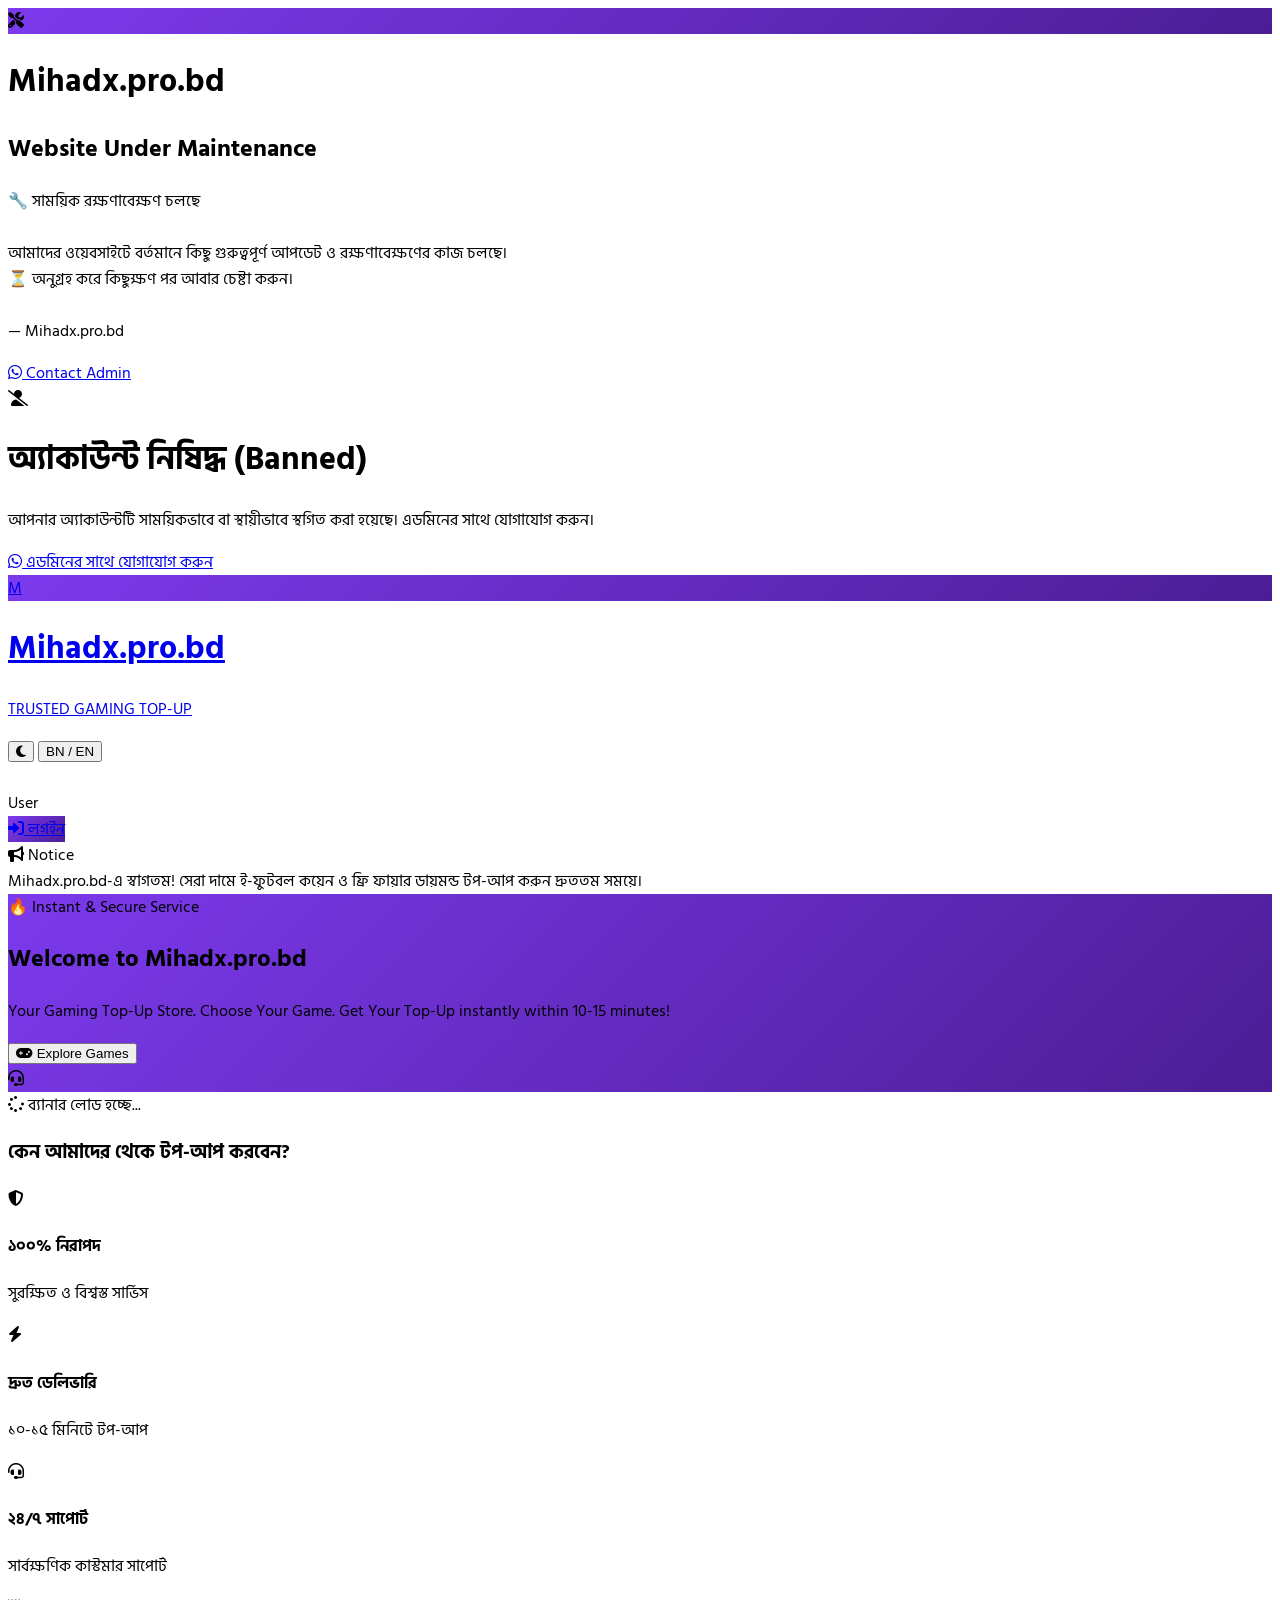
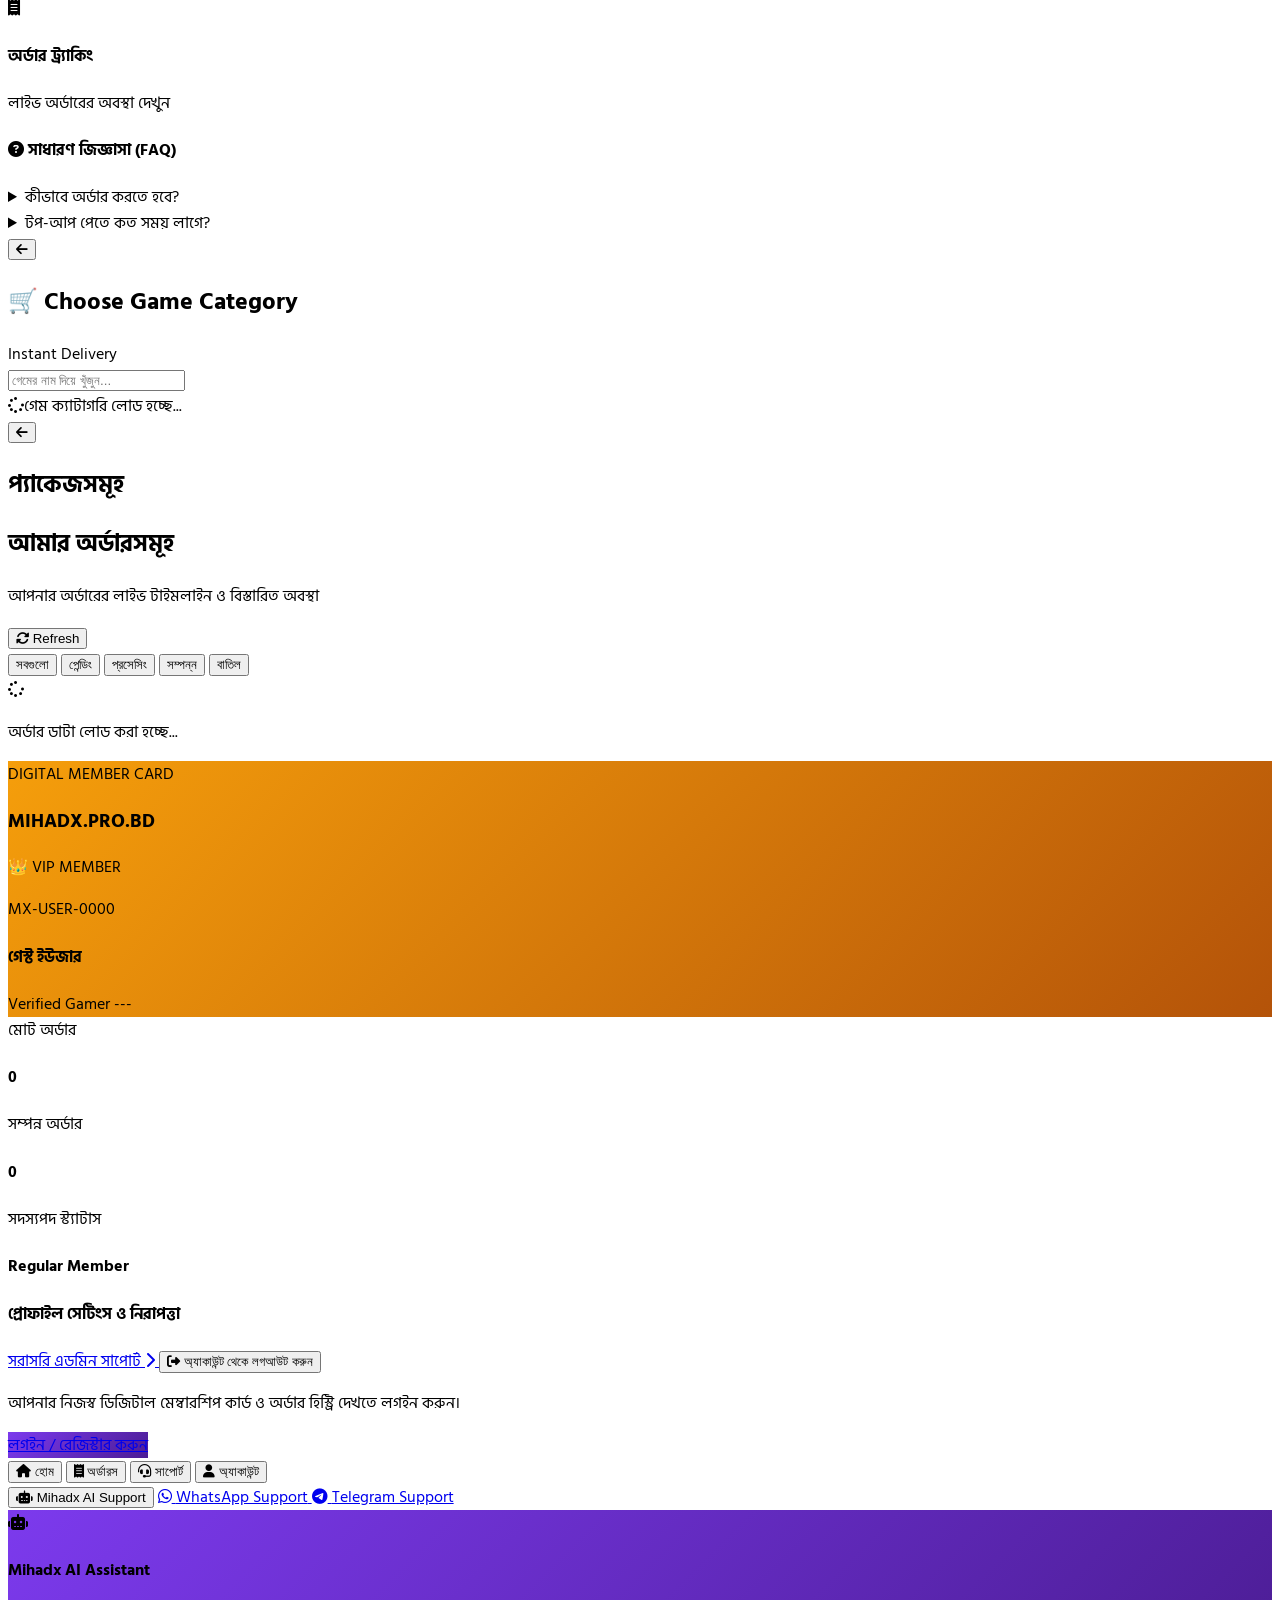
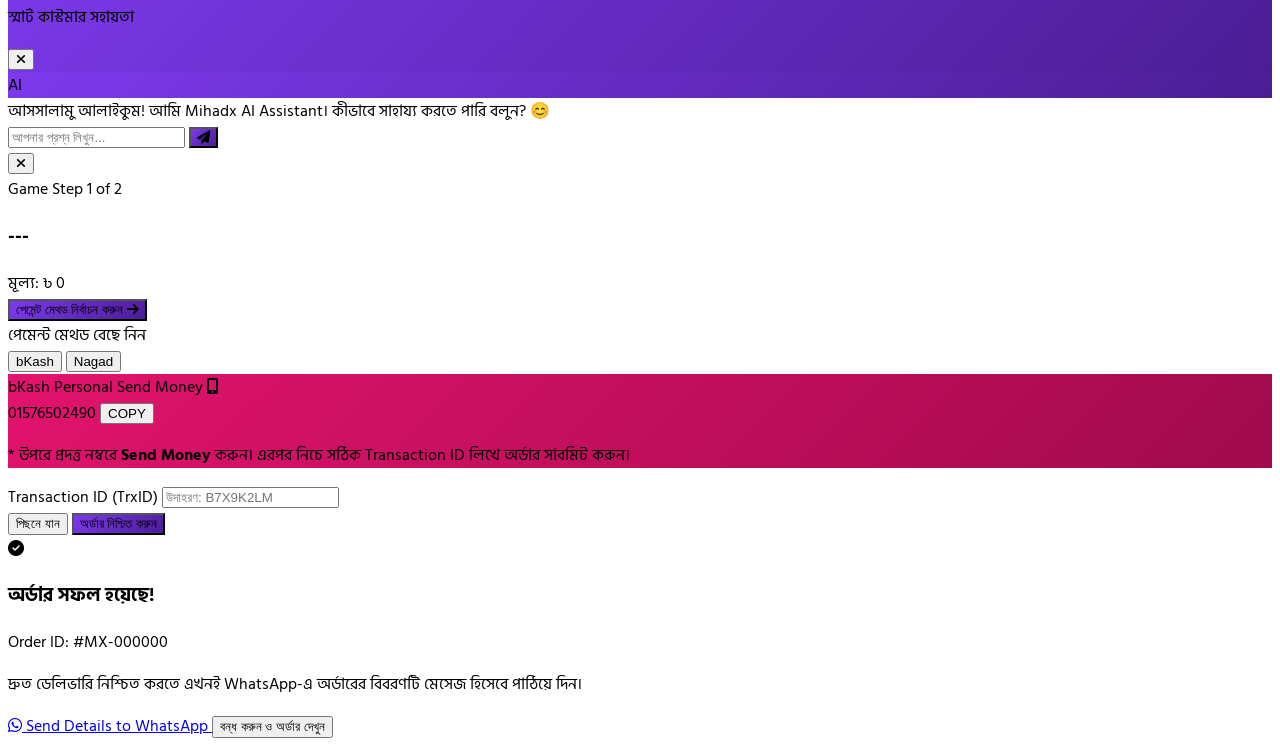
==== commit 56846548: "Rename index (4).html to index.html" ====
--- a/index.html
+++ b/index.html
@@ -1,15 +1,16 @@
 <!DOCTYPE html>
-<html lang="bn">
+<html lang="bn" id="htmlTag" class="light">
 <head>
     <meta charset="UTF-8">
     <meta name="viewport" content="width=device-width, initial-scale=1.0">
     <title>Mihadx.pro.bd — Top Up Store</title>
     <script src="https://cdn.tailwindcss.com"></script>
     <link rel="stylesheet" href="https://cdnjs.cloudflare.com/ajax/libs/font-awesome/6.4.0/css/all.min.css">
-    <link href="https://fonts.googleapis.com/css2?family=Hind+Siliguri:wght@400;500;600;700&display=swap" rel="stylesheet">
+    <link href="https://fonts.googleapis.com/css2?family=Hind+Siliguri:wght@400;500;600;700;800&display=swap" rel="stylesheet">
 
     <script>
         tailwind.config = {
+            darkMode: 'class',
             theme: {
                 extend: {
                     colors: {
@@ -34,13 +35,16 @@
     <style>
         body {
             font-family: 'Hind Siliguri', sans-serif;
-            background-color: #f8fafc;
             user-select: none;
             -webkit-tap-highlight-color: transparent;
+            transition: background-color 0.3s, color 0.3s;
         }
         .purple-gradient {
             background: linear-gradient(135deg, #7c3aed 0%, #4c1d95 100%);
         }
+        .gold-gradient {
+            background: linear-gradient(135deg, #f59e0b 0%, #b45309 100%);
+        }
         .bkash-gradient {
             background: linear-gradient(135deg, #e2136e 0%, #a10a4c 100%);
         }
@@ -48,12 +52,8 @@
             background: linear-gradient(135deg, #f7931e 0%, #d83b01 100%);
         }
         .glass-header {
-            background: rgba(255, 255, 255, 0.9);
             backdrop-filter: blur(12px);
             -webkit-backdrop-filter: blur(12px);
-        }
-        .carousel-slide {
-            transition: transform 0.6s cubic-bezier(0.4, 0, 0.2, 1);
         }
         @keyframes marquee {
             0% { transform: translateX(100%); }
@@ -64,13 +64,19 @@
             white-space: nowrap;
             animation: marquee 22s linear infinite;
         }
+        .card-hover {
+            transition: all 0.25s cubic-bezier(0.4, 0, 0.2, 1);
+        }
+        .card-hover:hover {
+            transform: translateY(-3px);
+        }
     </style>
 
     <script src="https://www.gstatic.com/firebasejs/9.23.0/firebase-app-compat.js"></script>
     <script src="https://www.gstatic.com/firebasejs/9.23.0/firebase-auth-compat.js"></script>
     <script src="https://www.gstatic.com/firebasejs/9.23.0/firebase-firestore-compat.js"></script>
 </head>
-<body class="bg-slate-50 text-slate-800 antialiased min-h-screen pb-20 md:pb-6">
+<body class="bg-slate-50 dark:bg-slate-950 text-slate-800 dark:text-slate-100 antialiased min-h-screen pb-24 md:pb-8">
 
     <!-- MAINTENANCE OVERLAY -->
     <div id="maintenanceOverlay" class="fixed inset-0 bg-slate-950/95 backdrop-blur-md z-[9999] hidden flex flex-col items-center justify-center p-6 text-center">
@@ -82,7 +88,7 @@
                 <h1 class="text-2xl font-black text-white">Mihadx.pro.bd</h1>
                 <h2 class="text-lg font-bold text-purple-400">Website Under Maintenance</h2>
                 <p class="text-xs text-slate-400 leading-relaxed">
-                         🔧 সাময়িক রক্ষণাবেক্ষণ চলছে<br><br>
+                    🔧 সাময়িক রক্ষণাবেক্ষণ চলছে<br><br>
                     আমাদের ওয়েবসাইটে বর্তমানে কিছু গুরুত্বপূর্ণ আপডেট ও রক্ষণাবেক্ষণের কাজ চলছে।<br>
                     ⏳ অনুগ্রহ করে কিছুক্ষণ পর আবার চেষ্টা করুন।<br><br>
                     — Mihadx.pro.bd
@@ -117,41 +123,51 @@
     </div>
 
     <!-- HEADER -->
-    <header class="sticky top-0 z-40 glass-header border-b border-purple-100 shadow-sm">
+    <header class="sticky top-0 z-40 glass-header bg-white/90 dark:bg-slate-900/90 border-b border-purple-100 dark:border-slate-800 shadow-sm">
         <div class="max-w-4xl mx-auto px-4 py-3 flex items-center justify-between">
-            <a href="#" onclick="switchTab('home')" class="flex items-center gap-2.5">
-                <div class="w-10 h-10 rounded-2xl purple-gradient flex items-center justify-center text-white font-black text-xl shadow-md shadow-purple-200">
+            <a href="#" onclick="showMainHomeView()" class="flex items-center gap-2.5">
+                <div class="w-10 h-10 rounded-2xl purple-gradient flex items-center justify-center text-white font-black text-xl shadow-md shadow-purple-200 dark:shadow-none">
                     M
                 </div>
                 <div>
-                    <h1 class="text-lg font-black text-slate-900 leading-none">Mihadx<span class="text-brand-600">.pro.bd</span></h1>
-                    <p class="text-[10px] text-slate-500 font-bold tracking-wide">TRUSTED TOP UP STORE</p>
+                    <h1 class="text-lg font-black text-slate-900 dark:text-white leading-none">Mihadx<span class="text-brand-600">.pro.bd</span></h1>
+                    <p class="text-[9px] text-slate-500 dark:text-slate-400 font-bold tracking-widest uppercase">TRUSTED GAMING TOP-UP</p>
                 </div>
             </a>
 
             <div class="flex items-center gap-2">
-                <div id="headerUserLogged" class="hidden flex items-center gap-2 bg-purple-50 p-1.5 pr-3 rounded-full border border-purple-100">
+                <!-- THEME TOGGLE -->
+                <button onclick="toggleDarkMode()" class="w-8 h-8 rounded-xl bg-slate-100 dark:bg-slate-800 text-slate-700 dark:text-slate-200 flex items-center justify-center text-xs transition">
+                    <i id="themeIcon" class="fa-solid fa-moon"></i>
+                </button>
+
+                <!-- LANGUAGE SWITCH -->
+                <button onclick="toggleLanguage()" id="langBtn" class="px-2.5 py-1 rounded-xl bg-purple-50 dark:bg-slate-800 text-purple-700 dark:text-purple-300 font-extrabold text-[11px] border border-purple-200 dark:border-slate-700">
+                    BN / EN
+                </button>
+
+                <div id="headerUserLogged" class="hidden flex items-center gap-2 bg-purple-50 dark:bg-slate-800 p-1.5 pr-3 rounded-full border border-purple-100 dark:border-slate-700 cursor-pointer" onclick="switchTab('profile')">
                     <div class="relative">
                         <img id="headerUserAvatar" src="" class="w-7 h-7 rounded-full object-cover border border-purple-400">
                         <span id="headerBadgeContainer" class="absolute -bottom-1 -right-1 text-[10px]"></span>
                     </div>
-                    <span id="headerUserName" class="text-xs font-bold text-slate-800 max-w-[90px] truncate">User</span>
-                </div>
-                <button id="headerLoginBtn" onclick="openLoginModal()" class="purple-gradient text-white text-xs font-bold px-4 py-2 rounded-xl shadow-sm hover:opacity-95 transition flex items-center gap-1.5">
+                    <span id="headerUserName" class="text-xs font-bold text-slate-800 dark:text-slate-200 max-w-[90px] truncate">User</span>
+                </div>
+                <a id="headerLoginBtn" href="login.html" class="purple-gradient text-white text-xs font-bold px-3.5 py-2 rounded-xl shadow-sm hover:opacity-95 transition flex items-center gap-1.5">
                     <i class="fa-solid fa-right-to-bracket"></i>
-                    <span>লগইন</span>
-                </button>
+                    <span data-key="loginTxt">লগইন</span>
+                </a>
             </div>
         </div>
 
         <div class="bg-slate-900 text-slate-200 text-xs py-1.5 px-4 overflow-hidden flex items-center border-t border-purple-900/50">
             <div class="bg-brand-600 text-white text-[10px] font-black px-2 py-0.5 rounded-md uppercase tracking-wider shrink-0 mr-3 flex items-center gap-1">
                 <i class="fa-solid fa-bullhorn text-[10px]"></i>
-                <span>Notice</span>
+                <span data-key="noticeTag">Notice</span>
             </div>
             <div class="overflow-hidden w-full relative">
                 <div id="noticeMarqueeText" class="animate-marquee font-medium">
-                    Mihadx.pro.bd-এ স্বাগতম! সেরা দামে ডায়মন্ড ও ই-ফুটবল কয়েন টপ আপ করুন দ্রুততম সময়ে।
+                    Mihadx.pro.bd-এ স্বাগতম! সেরা দামে ই-ফুটবল কয়েন ও ফ্রি ফায়ার ডায়মন্ড টপ-আপ করুন দ্রুততম সময়ে।
                 </div>
             </div>
         </div>
@@ -162,7 +178,33 @@
 
         <!-- HOME VIEW -->
         <div id="view-home" class="space-y-6">
-            <div class="relative w-full rounded-2xl sm:rounded-3xl overflow-hidden shadow-lg bg-slate-900 aspect-[16/9] sm:aspect-[2.5/1]" id="bannerSliderContainer">
+            
+            <!-- HERO BANNER SECTION -->
+            <div class="relative w-full rounded-3xl overflow-hidden purple-gradient p-6 sm:p-8 text-white shadow-xl shadow-purple-900/10 border border-purple-400/20">
+                <div class="relative z-10 space-y-3 max-w-xl">
+                    <span class="bg-white/20 text-purple-100 text-[10px] font-extrabold px-3 py-1 rounded-full uppercase tracking-wider backdrop-blur-md">
+                        🔥 Instant & Secure Service
+                    </span>
+                    <h2 class="text-2xl sm:text-3xl font-black leading-tight tracking-tight">
+                        Welcome to Mihadx.pro.bd
+                    </h2>
+                    <p class="text-xs sm:text-sm text-purple-100/90 leading-relaxed font-medium">
+                        Your Gaming Top-Up Store. Choose Your Game. Get Your Top-Up instantly within 10-15 minutes!
+                    </p>
+                    <div class="pt-2">
+                        <button onclick="openCategoryView()" class="bg-white text-brand-700 font-extrabold text-xs px-6 py-3 rounded-2xl shadow-lg hover:bg-purple-50 transition active:scale-95 flex items-center gap-2">
+                            <i class="fa-solid fa-gamepad text-sm"></i>
+                            <span data-key="exploreGamesBtn">Explore Games</span>
+                        </button>
+                    </div>
+                </div>
+                <div class="absolute -right-8 -bottom-8 opacity-15 pointer-events-none text-9xl text-white">
+                    <i class="fa-solid fa-headset"></i>
+                </div>
+            </div>
+
+            <!-- AUTO BANNER SLIDER -->
+            <div class="relative w-full rounded-2xl sm:rounded-3xl overflow-hidden shadow-md bg-slate-900 aspect-[16/9] sm:aspect-[2.5/1]" id="bannerSliderContainer">
                 <div id="bannerSlidesWrapper" class="flex h-full w-full carousel-slide">
                     <div class="w-full h-full flex-shrink-0 bg-slate-800 flex items-center justify-center text-slate-500 text-xs">
                         <i class="fa-solid fa-spinner fa-spin text-xl mr-2"></i> ব্যানার লোড হচ্ছে...
@@ -170,55 +212,121 @@
                 </div>
             </div>
 
-            <div id="noticeImageCard" class="hidden bg-white p-3 rounded-2xl border border-purple-100 shadow-sm space-y-2">
-                <img id="noticeImg" src="" class="w-full h-auto max-h-48 object-cover rounded-xl border border-slate-100">
-            </div>
-
-            <div class="space-y-3">
-                <div class="flex items-center justify-between">
-                    <h2 class="text-base font-bold text-slate-900 flex items-center gap-2">
-                        <i class="fa-solid fa-gamepad text-brand-600"></i>
-                        <span>🛒 টপ-আপ ও সার্ভিস নির্বাচন করুন</span>
-                    </h2>
-                    <span class="text-xs text-slate-400 font-medium">ইনস্ট্যান্ট ডেলিভারি</span>
-                </div>
-
-                <div id="dynamicGamesGrid" class="grid grid-cols-2 sm:grid-cols-3 gap-3.5">
-                    <div class="col-span-full py-8 text-center text-slate-400 text-xs">
-                        <i class="fa-solid fa-spinner fa-spin text-xl text-brand-600 block mb-2"></i>গেম ক্যাটাগরি লোড হচ্ছে...
-                    </div>
-                </div>
-            </div>
-
-            <div id="packagesSection" class="hidden space-y-3 pt-2 border-t border-slate-200">
-                <div class="flex items-center justify-between">
-                    <h2 class="text-base font-bold text-slate-900 flex items-center gap-2">
-                        <i class="fa-solid fa-box-open text-brand-600"></i>
-                        <span id="packageSectionTitle">প্যাকেজসমূহ</span>
-                    </h2>
-                    <button onclick="closePackagesView()" class="text-xs text-slate-400 hover:text-slate-600 font-bold">
-                        <i class="fa-solid fa-xmark mr-1"></i> বন্ধ করুন
+            <!-- TRUST SECTION & FAQ -->
+            <div class="space-y-4 pt-4 border-t border-slate-200 dark:border-slate-800">
+                <h3 class="text-sm font-bold uppercase tracking-wider text-center text-slate-400" data-key="whyUsTitle">কেন আমাদের থেকে টপ-আপ করবেন?</h3>
+                
+                <div class="grid grid-cols-2 sm:grid-cols-4 gap-3">
+                    <div class="bg-white dark:bg-slate-900 p-4 rounded-2xl border border-slate-100 dark:border-slate-800 shadow-sm text-center space-y-1.5">
+                        <div class="w-9 h-9 rounded-xl bg-purple-50 dark:bg-slate-800 text-purple-600 dark:text-purple-400 flex items-center justify-center text-base mx-auto">
+                            <i class="fa-solid fa-shield-halved"></i>
+                        </div>
+                        <h4 class="text-xs font-bold text-slate-800 dark:text-slate-200">১০০% নিরাপদ</h4>
+                        <p class="text-[10px] text-slate-400">সুরক্ষিত ও বিশ্বস্ত সার্ভিস</p>
+                    </div>
+                    <div class="bg-white dark:bg-slate-900 p-4 rounded-2xl border border-slate-100 dark:border-slate-800 shadow-sm text-center space-y-1.5">
+                        <div class="w-9 h-9 rounded-xl bg-emerald-50 dark:bg-slate-800 text-emerald-600 dark:text-emerald-400 flex items-center justify-center text-base mx-auto">
+                            <i class="fa-solid fa-bolt"></i>
+                        </div>
+                        <h4 class="text-xs font-bold text-slate-800 dark:text-slate-200">দ্রুত ডেলিভারি</h4>
+                        <p class="text-[10px] text-slate-400">১০-১৫ মিনিটে টপ-আপ</p>
+                    </div>
+                    <div class="bg-white dark:bg-slate-900 p-4 rounded-2xl border border-slate-100 dark:border-slate-800 shadow-sm text-center space-y-1.5">
+                        <div class="w-9 h-9 rounded-xl bg-sky-50 dark:bg-slate-800 text-sky-600 dark:text-sky-400 flex items-center justify-center text-base mx-auto">
+                            <i class="fa-solid fa-headset"></i>
+                        </div>
+                        <h4 class="text-xs font-bold text-slate-800 dark:text-slate-200">২৪/৭ সাপোর্ট</h4>
+                        <p class="text-[10px] text-slate-400">সার্বক্ষণিক কাস্টমার সাপোর্ট</p>
+                    </div>
+                    <div class="bg-white dark:bg-slate-900 p-4 rounded-2xl border border-slate-100 dark:border-slate-800 shadow-sm text-center space-y-1.5">
+                        <div class="w-9 h-9 rounded-xl bg-amber-50 dark:bg-slate-800 text-amber-600 dark:text-amber-400 flex items-center justify-center text-base mx-auto">
+                            <i class="fa-solid fa-receipt"></i>
+                        </div>
+                        <h4 class="text-xs font-bold text-slate-800 dark:text-slate-200">অর্ডার ট্র্যাকিং</h4>
+                        <p class="text-[10px] text-slate-400">লাইভ অর্ডারের অবস্থা দেখুন</p>
+                    </div>
+                </div>
+
+                <!-- FAQ ACCORDION -->
+                <div class="bg-white dark:bg-slate-900 rounded-3xl p-5 border border-purple-100 dark:border-slate-800 shadow-sm space-y-3">
+                    <h4 class="text-xs font-bold text-slate-800 dark:text-slate-200 flex items-center gap-2">
+                        <i class="fa-solid fa-circle-question text-purple-600"></i>
+                        <span>সাধারণ জিজ্ঞাসা (FAQ)</span>
+                    </h4>
+                    <div class="space-y-2 text-xs">
+                        <details class="bg-slate-50 dark:bg-slate-800 p-3 rounded-2xl border border-slate-100 dark:border-slate-700">
+                            <summary class="font-bold text-slate-700 dark:text-slate-200 cursor-pointer">কীভাবে অর্ডার করতে হবে?</summary>
+                            <p class="text-slate-500 dark:text-slate-400 mt-1.5 leading-relaxed">গেম সিলেক্ট করুন, প্যাকেজ বাছুন, Player UID দিন, পেমেন্ট সম্পূর্ণ করে TrxID সাবমিট করুন।</p>
+                        </details>
+                        <details class="bg-slate-50 dark:bg-slate-800 p-3 rounded-2xl border border-slate-100 dark:border-slate-700">
+                            <summary class="font-bold text-slate-700 dark:text-slate-200 cursor-pointer">টপ-আপ পেতে কত সময় লাগে?</summary>
+                            <p class="text-slate-500 dark:text-slate-400 mt-1.5 leading-relaxed">সাধারণত পেমেন্ট পাওয়ার ১০-১৫ মিনিটের মধ্যে ডেলিভারি সম্পন্ন হয়। কোনো কারিগরি সমস্যায় সর্বোচ্চ ১ ঘন্টা সময় লাগতে পারে।</p>
+                        </details>
+                    </div>
+                </div>
+            </div>
+
+        </div>
+
+        <!-- SEPARATE GAME CATEGORIES VIEW -->
+        <div id="view-categories" class="hidden space-y-4">
+            <div class="flex items-center justify-between border-b border-slate-200 dark:border-slate-800 pb-3">
+                <div class="flex items-center gap-2">
+                    <button onclick="showMainHomeView()" class="w-8 h-8 rounded-xl bg-slate-100 dark:bg-slate-800 text-slate-600 dark:text-slate-200 flex items-center justify-center">
+                        <i class="fa-solid fa-arrow-left"></i>
                     </button>
-                </div>
-
-                <div id="userPackagesGrid" class="grid grid-cols-2 sm:grid-cols-3 md:grid-cols-4 gap-3.5"></div>
-            </div>
+                    <h2 class="text-base font-bold text-slate-900 dark:text-white" data-key="selectCategoryTitle">🛒 Choose Game Category</h2>
+                </div>
+                <span class="text-xs text-slate-400 font-medium" data-key="instantDelivery">Instant Delivery</span>
+            </div>
+
+            <div class="flex flex-col sm:flex-row gap-2">
+                <input type="text" id="gameSearchInput" onkeyup="filterGamesList()" placeholder="গেমের নাম দিয়ে খুঁজুন..." class="w-full bg-white dark:bg-slate-900 border border-slate-200 dark:border-slate-800 rounded-xl px-3.5 py-2 text-xs focus:outline-none focus:border-purple-500 shadow-sm">
+            </div>
+
+            <div id="dynamicGamesGrid" class="grid grid-cols-2 sm:grid-cols-3 gap-3.5">
+                <div class="col-span-full py-8 text-center text-slate-400 text-xs">
+                    <i class="fa-solid fa-spinner fa-spin text-xl text-brand-600 block mb-2"></i>গেম ক্যাটাগরি লোড হচ্ছে...
+                </div>
+            </div>
+        </div>
+
+        <!-- SEPARATE PACKAGES VIEW -->
+        <div id="view-packages" class="hidden space-y-4">
+            <div class="flex items-center justify-between border-b border-slate-200 dark:border-slate-800 pb-3">
+                <div class="flex items-center gap-2">
+                    <button onclick="openCategoryView()" class="w-8 h-8 rounded-xl bg-slate-100 dark:bg-slate-800 text-slate-600 dark:text-slate-200 flex items-center justify-center">
+                        <i class="fa-solid fa-arrow-left"></i>
+                    </button>
+                    <h2 class="text-base font-bold text-slate-900 dark:text-white" id="packageSectionTitle">প্যাকেজসমূহ</h2>
+                </div>
+            </div>
+
+            <div id="userPackagesGrid" class="grid grid-cols-2 sm:grid-cols-3 md:grid-cols-4 gap-3.5"></div>
         </div>
 
         <!-- MY ORDERS VIEW -->
         <div id="view-orders" class="hidden space-y-4">
-            <div class="flex items-center justify-between border-b border-slate-200 pb-3">
+            <div class="flex items-center justify-between border-b border-slate-200 dark:border-slate-800 pb-3">
                 <div>
-                    <h2 class="text-lg font-bold text-slate-900">আমার অর্ডারসমূহ</h2>
-                    <p class="text-xs text-slate-500">আপনার সম্পন্ন করা সকল অর্ডারের লাইভ স্ট্যাটাস</p>
-                </div>
-                <button onclick="loadUserOrdersRealtime()" class="text-xs font-bold text-brand-600 bg-purple-50 px-3 py-1.5 rounded-xl border border-purple-200 hover:bg-purple-100">
+                    <h2 class="text-lg font-bold text-slate-900 dark:text-white" data-key="myOrdersTitle">আমার অর্ডারসমূহ</h2>
+                    <p class="text-xs text-slate-500">আপনার অর্ডারের লাইভ টাইমলাইন ও বিস্তারিত অবস্থা</p>
+                </div>
+                <button onclick="loadUserOrdersRealtime()" class="text-xs font-bold text-brand-600 bg-purple-50 dark:bg-slate-800 px-3 py-1.5 rounded-xl border border-purple-200 dark:border-slate-700 hover:bg-purple-100">
                     <i class="fa-solid fa-rotate mr-1"></i> Refresh
                 </button>
             </div>
 
+            <div class="flex gap-2 overflow-x-auto pb-1 text-xs">
+                <button onclick="filterOrdersByStatus('All')" id="filter-All" class="px-3.5 py-1.5 rounded-full font-bold bg-purple-600 text-white shrink-0">সবগুলো</button>
+                <button onclick="filterOrdersByStatus('Pending')" id="filter-Pending" class="px-3.5 py-1.5 rounded-full font-bold bg-slate-200 dark:bg-slate-800 text-slate-700 dark:text-slate-300 shrink-0">পেন্ডিং</button>
+                <button onclick="filterOrdersByStatus('Processing')" id="filter-Processing" class="px-3.5 py-1.5 rounded-full font-bold bg-slate-200 dark:bg-slate-800 text-slate-700 dark:text-slate-300 shrink-0">প্রসেসিং</button>
+                <button onclick="filterOrdersByStatus('Completed')" id="filter-Completed" class="px-3.5 py-1.5 rounded-full font-bold bg-slate-200 dark:bg-slate-800 text-slate-700 dark:text-slate-300 shrink-0">সম্পন্ন</button>
+                <button onclick="filterOrdersByStatus('Cancelled')" id="filter-Cancelled" class="px-3.5 py-1.5 rounded-full font-bold bg-slate-200 dark:bg-slate-800 text-slate-700 dark:text-slate-300 shrink-0">বাতিল</button>
+            </div>
+
             <div id="myOrdersList" class="space-y-3">
-                <div class="bg-white p-8 rounded-3xl border border-slate-200 text-center space-y-3">
+                <div class="bg-white dark:bg-slate-900 p-8 rounded-3xl border border-slate-200 dark:border-slate-800 text-center space-y-3">
                     <i class="fa-solid fa-spinner fa-spin text-3xl text-purple-600"></i>
                     <p class="text-xs text-slate-500 font-medium">অর্ডার ডাটা লোড করা হচ্ছে...</p>
                 </div>
@@ -227,175 +335,171 @@
 
         <!-- PROFILE VIEW -->
         <div id="view-profile" class="hidden space-y-4">
-            <div class="bg-white rounded-3xl p-6 border border-purple-100 shadow-sm text-center space-y-4 relative overflow-hidden">
-                <div class="relative w-20 h-20 mx-auto">
-                    <div class="w-20 h-20 rounded-full purple-gradient p-1 shadow-lg shadow-purple-200">
-                        <img id="profileUserAvatar" src="https://via.placeholder.com/80" class="w-full h-full rounded-full object-cover">
-                    </div>
-                    <div id="profileVipBadge" class="absolute -bottom-1 -right-1 bg-amber-500 text-white rounded-full p-1.5 text-xs shadow">
-                        👑
-                    </div>
-                </div>
-
-                <div>
-                    <h3 id="profileUserName" class="text-lg font-bold text-slate-900">গেস্ট ইউজার</h3>
-                    <p id="profileUserEmail" class="text-xs text-slate-500 font-mono">লগইন করা নেই</p>
-                </div>
-
-                <div id="profileLoggedDetails" class="hidden pt-4 border-t border-slate-100 space-y-3 text-left">
-                    <div class="grid grid-cols-2 gap-3">
-                        <div class="bg-slate-50 p-3 rounded-2xl space-y-1">
-                            <span class="text-[10px] font-bold text-slate-400 uppercase">Unique User ID</span>
-                            <p id="profileUserUID" class="text-xs font-mono font-bold text-purple-700 truncate">MX-USER-0000</p>
-                        </div>
-                        <div class="bg-slate-50 p-3 rounded-2xl space-y-1">
-                            <span class="text-[10px] font-bold text-slate-400 uppercase">Profile Status</span>
-                            <p id="profileBadgeName" class="text-xs font-bold text-emerald-600">Regular Member</p>
-                        </div>
-                    </div>
-
-                    <button onclick="logoutUser()" class="w-full bg-red-50 hover:bg-red-100 text-red-600 font-bold py-3 rounded-2xl text-xs transition flex items-center justify-center gap-2">
+            <div id="membershipCardBg" class="gold-gradient rounded-3xl p-6 text-white shadow-xl space-y-4 relative overflow-hidden border border-amber-300/30">
+                <div class="flex justify-between items-start">
+                    <div>
+                        <p class="text-[9px] font-black uppercase tracking-widest text-amber-100">DIGITAL MEMBER CARD</p>
+                        <h3 class="text-lg font-black tracking-tight">MIHADX.PRO.BD</h3>
+                    </div>
+                    <span id="profileBadgeTag" class="bg-white/20 text-white text-[10px] font-extrabold px-3 py-1 rounded-full uppercase backdrop-blur-md">
+                        👑 VIP MEMBER
+                    </span>
+                </div>
+
+                <div class="pt-2">
+                    <p id="profileUserUID" class="font-mono text-sm font-bold tracking-wider text-amber-100">MX-USER-0000</p>
+                    <h4 id="profileUserName" class="text-base font-black truncate mt-0.5">গেস্ট ইউজার</h4>
+                </div>
+
+                <div class="flex justify-between items-end text-[10px] text-amber-100/90 font-medium border-t border-white/10 pt-3">
+                    <span>Verified Gamer</span>
+                    <span id="profileUserEmail" class="font-mono truncate max-w-[180px]">---</span>
+                </div>
+            </div>
+
+            <div id="profileLoggedDetails" class="hidden space-y-4">
+                <div class="grid grid-cols-2 sm:grid-cols-3 gap-3">
+                    <div class="bg-white dark:bg-slate-900 p-4 rounded-2xl border border-slate-200 dark:border-slate-800 shadow-sm text-center">
+                        <span class="text-[10px] font-bold text-slate-400 uppercase">মোট অর্ডার</span>
+                        <h4 id="userTotalOrders" class="text-lg font-black text-slate-800 dark:text-white">0</h4>
+                    </div>
+                    <div class="bg-white dark:bg-slate-900 p-4 rounded-2xl border border-slate-200 dark:border-slate-800 shadow-sm text-center">
+                        <span class="text-[10px] font-bold text-slate-400 uppercase">সম্পন্ন অর্ডার</span>
+                        <h4 id="userCompletedOrders" class="text-lg font-black text-emerald-600">0</h4>
+                    </div>
+                    <div class="bg-white dark:bg-slate-900 p-4 rounded-2xl border border-slate-200 dark:border-slate-800 shadow-sm text-center col-span-2 sm:col-span-1">
+                        <span class="text-[10px] font-bold text-slate-400 uppercase">সদস্যপদ স্ট্যাটাস</span>
+                        <h4 id="profileBadgeName" class="text-xs font-bold text-amber-600 mt-1">Regular Member</h4>
+                    </div>
+                </div>
+
+                <div class="bg-white dark:bg-slate-900 rounded-3xl p-5 border border-slate-200 dark:border-slate-800 shadow-sm space-y-3">
+                    <h4 class="text-xs font-bold text-slate-800 dark:text-slate-200 border-b border-slate-100 dark:border-slate-800 pb-2">প্রোফাইল সেটিংস ও নিরাপত্তা</h4>
+                    <a href="https://wa.me/8801576502490" target="_blank" class="w-full bg-slate-50 dark:bg-slate-800 hover:bg-slate-100 text-slate-700 dark:text-slate-200 font-bold p-3 rounded-2xl text-xs flex items-center justify-between transition">
+                        <span>সরাসরি এডমিন সাপোর্ট</span>
+                        <i class="fa-solid fa-chevron-right text-slate-400"></i>
+                    </a>
+                    <button onclick="logoutUser()" class="w-full bg-red-50 dark:bg-red-950/40 hover:bg-red-100 text-red-600 dark:text-red-400 font-bold p-3 rounded-2xl text-xs transition flex items-center justify-center gap-2">
                         <i class="fa-solid fa-right-from-bracket"></i>
-                        <span>অ্যাকাউন্ট থেকে লগআউট</span>
+                        <span>অ্যাকাউন্ট থেকে লগআউট করুন</span>
                     </button>
                 </div>
-
-                <div id="profileGuestDetails" class="pt-2">
-                    <button onclick="openLoginModal()" class="w-full purple-gradient text-white font-bold py-3 rounded-2xl text-xs shadow-md shadow-purple-200 transition">
-                        Google অ্যাকাউন্ট দিয়ে লগইন করুন
-                    </button>
-                </div>
+            </div>
+
+            <div id="profileGuestDetails" class="pt-2 text-center space-y-3">
+                <p class="text-xs text-slate-500">আপনার নিজস্ব ডিজিটাল মেম্বারশিপ কার্ড ও অর্ডার হিস্ট্রি দেখতে লগইন করুন।</p>
+                <a href="login.html" class="inline-block w-full purple-gradient text-white font-bold py-3.5 rounded-2xl text-xs shadow-md shadow-purple-200 dark:shadow-none transition">
+                    লগইন / রেজিস্টার করুন
+                </a>
             </div>
         </div>
 
     </main>
 
-    <!-- NAVIGATION BAR -->
-    <nav class="fixed bottom-0 inset-x-0 z-40 bg-white/95 backdrop-blur-md border-t border-slate-200 px-6 py-2 flex items-center justify-around md:hidden shadow-lg">
+    <!-- FIXED MOBILE BOTTOM NAVIGATION BAR -->
+    <nav class="fixed bottom-0 inset-x-0 z-40 bg-white/95 dark:bg-slate-900/95 backdrop-blur-md border-t border-slate-200 dark:border-slate-800 px-4 py-2 flex items-center justify-around md:hidden shadow-lg">
         <button onclick="switchTab('home')" id="nav-home" class="flex flex-col items-center gap-1 text-brand-600 font-bold">
             <i class="fa-solid fa-house text-lg"></i>
-            <span class="text-[10px]">হোম</span>
+            <span class="text-[10px]" data-key="navHome">হোম</span>
         </button>
-        <button onclick="switchTab('orders')" id="nav-orders" class="flex flex-col items-center gap-1 text-slate-400 hover:text-brand-600">
+        <button onclick="switchTab('orders')" id="nav-orders" class="flex flex-col items-center gap-1 text-slate-400 hover:text-brand-600 font-medium">
             <i class="fa-solid fa-receipt text-lg"></i>
-            <span class="text-[10px]">অর্ডারস</span>
+            <span class="text-[10px]" data-key="navOrders">অর্ডারস</span>
         </button>
-        <button onclick="switchTab('profile')" id="nav-profile" class="flex flex-col items-center gap-1 text-slate-400 hover:text-brand-600">
+        <button onclick="toggleMobileSupportMenu()" id="nav-support" class="flex flex-col items-center gap-1 text-slate-400 hover:text-brand-600 font-medium relative">
+            <i class="fa-solid fa-headset text-lg"></i>
+            <span class="text-[10px]" data-key="navSupport">সাপোর্ট</span>
+        </button>
+        <button onclick="switchTab('profile')" id="nav-profile" class="flex flex-col items-center gap-1 text-slate-400 hover:text-brand-600 font-medium">
             <i class="fa-solid fa-user text-lg"></i>
-            <span class="text-[10px]">প্রোফাইল</span>
+            <span class="text-[10px]" data-key="navAccount">অ্যাকাউন্ট</span>
         </button>
     </nav>
 
-    <!-- LOGIN MODAL -->
-    <div id="loginModal" class="fixed inset-0 bg-slate-900/60 backdrop-blur-sm z-50 hidden flex items-center justify-center p-4 overflow-y-auto">
-        <div class="bg-white rounded-3xl p-6 w-full max-w-md shadow-2xl relative space-y-4 my-8">
-            <button onclick="closeLoginModal()" class="absolute top-4 right-4 text-slate-400 hover:text-slate-600 w-8 h-8 rounded-full bg-slate-100 flex items-center justify-center">
-                <i class="fa-solid fa-xmark"></i>
+    <!-- MOBILE SUPPORT POPUP MENU (AI SUPPORT + WHATSAPP + TELEGRAM) -->
+    <div id="mobileSupportMenu" class="fixed bottom-16 right-4 z-50 hidden flex-col gap-2 w-56 bg-white dark:bg-slate-900 p-3 rounded-2xl shadow-2xl border border-purple-100 dark:border-slate-800 text-xs">
+        <button onclick="openAiChat(); toggleMobileSupportMenu();" class="flex items-center gap-2.5 p-2.5 rounded-xl hover:bg-purple-50 dark:hover:bg-slate-800 font-bold text-purple-700 dark:text-purple-300 w-full text-left transition">
+            <i class="fa-solid fa-robot text-base text-purple-600"></i>
+            <span>Mihadx AI Support</span>
+        </button>
+        <a href="https://wa.me/8801576502490" target="_blank" onclick="toggleMobileSupportMenu()" class="flex items-center gap-2.5 p-2.5 rounded-xl hover:bg-emerald-50 dark:hover:bg-slate-800 font-bold text-emerald-600 dark:text-emerald-400 w-full text-left transition">
+            <i class="fa-brands fa-whatsapp text-base"></i>
+            <span>WhatsApp Support</span>
+        </a>
+        <a href="https://t.me/mihadx_pro_bd" target="_blank" onclick="toggleMobileSupportMenu()" class="flex items-center gap-2.5 p-2.5 rounded-xl hover:bg-sky-50 dark:hover:bg-slate-800 font-bold text-sky-600 dark:text-sky-400 w-full text-left transition">
+            <i class="fa-brands fa-telegram text-base"></i>
+            <span>Telegram Support</span>
+        </a>
+    </div>
+
+    <!-- AI CHAT WINDOW (OPENROUTER DEEPSEEK INTEGRATED) -->
+    <div id="aiChatWindow" class="hidden fixed bottom-20 right-4 left-4 sm:left-auto sm:w-96 bg-white dark:bg-slate-900 text-slate-800 dark:text-slate-100 rounded-3xl shadow-2xl border border-purple-100 dark:border-slate-800 flex flex-col overflow-hidden h-[450px] z-50">
+        <div class="purple-gradient p-4 text-white flex items-center justify-between">
+            <div class="flex items-center gap-2.5">
+                <div class="w-8 h-8 rounded-full bg-white/20 flex items-center justify-center">
+                    <i class="fa-solid fa-robot text-sm"></i>
+                </div>
+                <div>
+                    <h4 class="text-xs font-bold leading-tight">Mihadx AI Assistant</h4>
+                    <p class="text-[10px] text-purple-200">স্মার্ট কাস্টমার সহায়তা</p>
+                </div>
+            </div>
+            <button onclick="closeAiChat()" class="text-white/80 hover:text-white p-1">
+                <i class="fa-solid fa-xmark text-lg"></i>
             </button>
-
-            <div class="text-center space-y-1">
-                <div class="w-12 h-12 bg-purple-100 text-purple-600 rounded-2xl flex items-center justify-center mx-auto text-xl">
-                    <i class="fa-solid fa-user-lock"></i>
-                </div>
-                <h3 id="authModalTitle" class="text-lg font-bold text-slate-900">লগইন করুন</h3>
-                <p id="authModalSub" class="text-xs text-slate-500">অর্ডার সম্পন্ন করতে আপনার একাউন্টে প্রবেশ করুন</p>
-            </div>
-
-            <div class="flex bg-slate-100 p-1 rounded-2xl text-xs font-bold">
-                <button type="button" id="tabLoginBtn" onclick="switchAuthTab('login')" class="flex-1 py-2 rounded-xl bg-white shadow-sm text-purple-600 transition">লগইন</button>
-                <button type="button" id="tabRegisterBtn" onclick="switchAuthTab('register')" class="flex-1 py-2 rounded-xl text-slate-500 hover:text-slate-700 transition">রেজিস্টার</button>
-            </div>
-
-            <div id="userModalAuthError" class="hidden text-xs text-red-600 bg-red-50 p-2.5 rounded-xl text-center font-bold"></div>
-
-            <form id="emailLoginForm" onsubmit="handleEmailLogin(event)" class="space-y-3">
-                <div>
-                    <label class="text-[11px] font-bold text-slate-600 block mb-1">ইমেইল</label>
-                    <input type="email" id="loginEmail" required placeholder="example@mail.com" class="w-full text-xs p-3 rounded-2xl border border-slate-200 focus:outline-none focus:border-purple-500">
-                </div>
-                <div>
-                    <label class="text-[11px] font-bold text-slate-600 block mb-1">পাসওয়ার্ড</label>
-                    <input type="password" id="loginPassword" required placeholder="••••••••" class="w-full text-xs p-3 rounded-2xl border border-slate-200 focus:outline-none focus:border-purple-500">
-                </div>
-                <button type="submit" id="loginSubmitBtn" class="w-full purple-gradient text-white py-3 rounded-2xl font-bold text-xs shadow-md hover:opacity-95 transition">লগইন করুন</button>
-            </form>
-
-            <form id="emailRegisterForm" onsubmit="handleEmailRegister(event)" class="space-y-3 hidden">
-                <div class="grid grid-cols-2 gap-2">
-                    <div>
-                        <label class="text-[11px] font-bold text-slate-600 block mb-1">ফার্স্ট নেম</label>
-                        <input type="text" id="regFirstName" required placeholder="Ismail" class="w-full text-xs p-3 rounded-2xl border border-slate-200 focus:outline-none focus:border-purple-500">
-                    </div>
-                    <div>
-                        <label class="text-[11px] font-bold text-slate-600 block mb-1">লাস্ট নেম</label>
-                        <input type="text" id="regLastName" required placeholder="Hossen" class="w-full text-xs p-3 rounded-2xl border border-slate-200 focus:outline-none focus:border-purple-500">
-                    </div>
-                </div>
-                <div>
-                    <label class="text-[11px] font-bold text-slate-600 block mb-1">ইমেইল</label>
-                    <input type="email" id="regEmail" required placeholder="example@mail.com" class="w-full text-xs p-3 rounded-2xl border border-slate-200 focus:outline-none focus:border-purple-500">
-                </div>
-                <div>
-                    <label class="text-[11px] font-bold text-slate-600 block mb-1">পাসওয়ার্ড (নূন্যতম ৬ ডিজিট)</label>
-                    <input type="password" id="regPassword" minlength="6" required placeholder="••••••••" class="w-full text-xs p-3 rounded-2xl border border-slate-200 focus:outline-none focus:border-purple-500">
-                </div>
-                <div>
-                    <label class="text-[11px] font-bold text-slate-600 block mb-1">কনফার্ম পাসওয়ার্ড</label>
-                    <input type="password" id="regConfirmPassword" minlength="6" required placeholder="••••••••" class="w-full text-xs p-3 rounded-2xl border border-slate-200 focus:outline-none focus:border-purple-500">
-                </div>
-                <button type="submit" id="regSubmitBtn" class="w-full purple-gradient text-white py-3 rounded-2xl font-bold text-xs shadow-md hover:opacity-95 transition">একাউন্ট তৈরি করুন</button>
-            </form>
-
-            <div class="relative flex py-1 items-center">
-                <div class="flex-grow border-t border-slate-200"></div>
-                <span class="flex-shrink mx-3 text-[10px] text-slate-400 font-bold uppercase">অথবা</span>
-                <div class="flex-grow border-t border-slate-200"></div>
-            </div>
-
-            <button id="googleSignInBtn" onclick="loginWithGoogle()" class="w-full border border-slate-200 py-3 rounded-2xl flex items-center justify-center gap-2 hover:bg-slate-50 transition text-xs font-bold text-slate-700">
-                <img src="https://www.gstatic.com/firebasejs/ui/2.0.0/images/auth/google.svg" class="w-4 h-4" alt="Google">
-                <span id="googleSignInBtnText">Sign in with Google</span>
+        </div>
+
+        <div id="aiChatMessages" class="flex-1 p-4 overflow-y-auto space-y-3 text-xs bg-slate-50 dark:bg-slate-950">
+            <div class="flex items-start gap-2">
+                <div class="w-7 h-7 rounded-full purple-gradient text-white flex items-center justify-center text-xs shrink-0 font-bold">AI</div>
+                <div class="bg-white dark:bg-slate-800 p-3 rounded-2xl rounded-tl-none border border-slate-200 dark:border-slate-700 shadow-sm text-slate-700 dark:text-slate-200 leading-relaxed">
+                    আসসালামু আলাইকুম! আমি Mihadx AI Assistant। কীভাবে সাহায্য করতে পারি বলুন? 😊
+                </div>
+            </div>
+        </div>
+
+        <div class="p-3 bg-white dark:bg-slate-900 border-t border-slate-200 dark:border-slate-800 flex gap-2 items-center">
+            <input type="text" id="aiUserInput" placeholder="আপনার প্রশ্ন লিখুন..." class="flex-1 bg-slate-100 dark:bg-slate-800 border border-slate-200 dark:border-slate-700 rounded-xl px-3 py-2.5 text-xs focus:outline-none" onkeypress="handleAiKeyPress(event)">
+            <button onclick="sendAiMessage()" class="purple-gradient text-white px-4 py-2.5 rounded-xl text-xs font-bold shadow">
+                <i class="fa-solid fa-paper-plane"></i>
             </button>
         </div>
     </div>
 
     <!-- MULTI-STEP CHECKOUT MODAL -->
     <div id="checkoutModal" class="fixed inset-0 bg-slate-900/70 backdrop-blur-sm z-50 hidden flex items-center justify-center p-4 overflow-y-auto">
-        <div class="bg-white rounded-3xl max-w-md w-full p-6 space-y-4 shadow-2xl relative border border-purple-100 my-8">
-            <button onclick="closeModal('checkoutModal')" class="absolute top-4 right-4 text-slate-400 hover:text-slate-600 w-8 h-8 rounded-full bg-slate-100 flex items-center justify-center">
+        <div class="bg-white dark:bg-slate-900 text-slate-800 dark:text-slate-100 rounded-3xl max-w-md w-full p-6 space-y-4 shadow-2xl relative border border-purple-100 dark:border-slate-800 my-8">
+            <button onclick="closeModal('checkoutModal')" class="absolute top-4 right-4 text-slate-400 hover:text-slate-600 w-8 h-8 rounded-full bg-slate-100 dark:bg-slate-800 flex items-center justify-center">
                 <i class="fa-solid fa-xmark"></i>
             </button>
 
-            <div class="border-b border-slate-100 pb-3">
+            <div class="border-b border-slate-100 dark:border-slate-800 pb-3">
                 <div class="flex items-center justify-between">
-                    <span id="checkoutGameBadge" class="text-[10px] font-black uppercase tracking-wider text-brand-600 bg-brand-50 px-2.5 py-1 rounded-md">Game</span>
-                    <span id="stepIndicatorBadge" class="text-[10px] font-bold bg-purple-100 text-purple-700 px-2.5 py-1 rounded-full">Step 1 of 2</span>
-                </div>
-                <h3 id="checkoutPackageName" class="text-lg font-bold text-slate-900 mt-1">---</h3>
-                <div class="text-sm font-extrabold text-purple-700">মূল্য: ৳ <span id="checkoutPackagePrice">0</span></div>
+                    <span id="checkoutGameBadge" class="text-[10px] font-black uppercase tracking-wider text-brand-600 bg-brand-50 dark:bg-slate-800 px-2.5 py-1 rounded-md">Game</span>
+                    <span id="stepIndicatorBadge" class="text-[10px] font-bold bg-purple-100 dark:bg-slate-800 text-purple-700 dark:text-purple-300 px-2.5 py-1 rounded-full">Step 1 of 2</span>
+                </div>
+                <h3 id="checkoutPackageName" class="text-lg font-bold text-slate-900 dark:text-white mt-1">---</h3>
+                <div class="text-sm font-extrabold text-purple-700 dark:text-purple-400">মূল্য: ৳ <span id="checkoutPackagePrice">0</span></div>
             </div>
 
             <form id="checkoutForm" onsubmit="handleOrderCheckout(event)" class="space-y-4">
-                
-                <!-- STEP 1: USER / GAME INPUTS -->
                 <div id="checkoutStep1" class="space-y-4">
                     <div id="playerInputContainer" class="space-y-3"></div>
 
-                    <button type="button" onclick="goToStep2()" class="w-full purple-gradient text-white font-bold py-3.5 rounded-2xl text-xs shadow-lg shadow-purple-200 hover:opacity-95 transition flex items-center justify-center gap-2">
+                    <button type="button" onclick="goToStep2()" class="w-full purple-gradient text-white font-bold py-3.5 rounded-2xl text-xs shadow-lg shadow-purple-200 dark:shadow-none hover:opacity-95 transition flex items-center justify-center gap-2">
                         <span>পেমেন্ট মেথড নির্বাচন করুন</span>
                         <i class="fa-solid fa-arrow-right"></i>
                     </button>
                 </div>
 
-                <!-- STEP 2: PAYMENT METHOD & TRANSACTION -->
                 <div id="checkoutStep2" class="space-y-4 hidden">
                     <div>
-                        <label class="text-xs font-bold text-slate-700 block mb-2">পেমেন্ট মেথড বেছে নিন</label>
+                        <label class="text-xs font-bold text-slate-700 dark:text-slate-300 block mb-2">পেমেন্ট মেথড বেছে নিন</label>
                         <div class="grid grid-cols-2 gap-3">
-                            <button type="button" id="payBtnBkash" onclick="selectPaymentMethod('bKash')" class="p-3 rounded-2xl border-2 border-brand-600 bg-purple-50 text-slate-900 font-bold text-xs flex items-center justify-center gap-2 transition">
+                            <button type="button" id="payBtnBkash" onclick="selectPaymentMethod('bKash')" class="p-3 rounded-2xl border-2 border-brand-600 bg-purple-50 dark:bg-slate-800 text-slate-900 dark:text-white font-bold text-xs flex items-center justify-center gap-2 transition">
                                 <span class="w-2.5 h-2.5 rounded-full bg-pink-600"></span> bKash
                             </button>
-                            <button type="button" id="payBtnNagad" onclick="selectPaymentMethod('Nagad')" class="p-3 rounded-2xl border-2 border-slate-200 bg-slate-50 text-slate-700 font-bold text-xs flex items-center justify-center gap-2 transition">
+                            <button type="button" id="payBtnNagad" onclick="selectPaymentMethod('Nagad')" class="p-3 rounded-2xl border-2 border-slate-200 dark:border-slate-800 bg-slate-50 dark:bg-slate-800 text-slate-700 dark:text-slate-300 font-bold text-xs flex items-center justify-center gap-2 transition">
                                 <span class="w-2.5 h-2.5 rounded-full bg-orange-600"></span> Nagad
                             </button>
                         </div>
@@ -418,47 +522,46 @@
                     </div>
 
                     <div class="space-y-1">
-                        <label class="text-xs font-bold text-slate-700">Transaction ID (TrxID)</label>
-                        <input type="text" id="trxIdInput" required placeholder="উদাহরণ: B7X9K2LM" class="w-full bg-slate-50 border border-slate-200 rounded-xl px-3.5 py-2.5 text-xs font-mono font-bold uppercase focus:outline-none focus:border-brand-500">
+                        <label class="text-xs font-bold text-slate-700 dark:text-slate-300">Transaction ID (TrxID)</label>
+                        <input type="text" id="trxIdInput" required placeholder="উদাহরণ: B7X9K2LM" class="w-full bg-slate-50 dark:bg-slate-800 border border-slate-200 dark:border-slate-700 rounded-xl px-3.5 py-2.5 text-xs font-mono font-bold uppercase focus:outline-none focus:border-brand-500">
                     </div>
 
                     <div class="flex gap-2">
-                        <button type="button" onclick="goToStep1()" class="w-1/3 bg-slate-100 hover:bg-slate-200 text-slate-700 font-bold py-3.5 rounded-2xl text-xs transition">
+                        <button type="button" onclick="goToStep1()" class="w-1/3 bg-slate-100 dark:bg-slate-800 hover:bg-slate-200 text-slate-700 dark:text-slate-300 font-bold py-3.5 rounded-2xl text-xs transition">
                             পিছনে যান
                         </button>
-                        <button type="submit" id="submitOrderBtn" class="w-2/3 purple-gradient text-white font-bold py-3.5 rounded-2xl text-xs shadow-lg shadow-purple-200 hover:opacity-95 transition">
-                            অর্ডার নিশ্চিত করুন (Order Now)
+                        <button type="submit" id="submitOrderBtn" class="w-2/3 purple-gradient text-white font-bold py-3.5 rounded-2xl text-xs shadow-lg shadow-purple-200 dark:shadow-none hover:opacity-95 transition">
+                            অর্ডার নিশ্চিত করুন
                         </button>
                     </div>
                 </div>
-
             </form>
         </div>
     </div>
 
     <!-- ORDER SUCCESS MODAL -->
     <div id="orderSuccessModal" class="fixed inset-0 bg-slate-900/70 backdrop-blur-sm z-50 hidden flex items-center justify-center p-4">
-        <div class="bg-white rounded-3xl max-w-sm w-full p-6 space-y-5 shadow-2xl text-center relative border border-emerald-100">
-            <div class="w-16 h-16 rounded-full bg-emerald-100 text-emerald-600 flex items-center justify-center text-3xl mx-auto">
+        <div class="bg-white dark:bg-slate-900 text-slate-800 dark:text-slate-100 rounded-3xl max-w-sm w-full p-6 space-y-5 shadow-2xl text-center relative border border-emerald-100 dark:border-slate-800">
+            <div class="w-16 h-16 rounded-full bg-emerald-100 dark:bg-slate-800 text-emerald-600 dark:text-emerald-400 flex items-center justify-center text-3xl mx-auto">
                 <i class="fa-solid fa-circle-check"></i>
             </div>
 
             <div class="space-y-1">
-                <h3 class="text-xl font-bold text-slate-900">অর্ডার সফল হয়েছে!</h3>
-                <p class="text-xs text-slate-500">Order ID: <span id="successOrderId" class="font-mono font-bold text-purple-700">#MX-000000</span></p>
-            </div>
-
-            <p class="text-xs text-slate-600 bg-slate-50 p-3 rounded-2xl border border-slate-100">
+                <h3 class="text-xl font-bold text-slate-900 dark:text-white">অর্ডার সফল হয়েছে!</h3>
+                <p class="text-xs text-slate-500">Order ID: <span id="successOrderId" class="font-mono font-bold text-purple-700 dark:text-purple-400">#MX-000000</span></p>
+            </div>
+
+            <p class="text-xs text-slate-600 dark:text-slate-400 bg-slate-50 dark:bg-slate-800 p-3 rounded-2xl border border-slate-100 dark:border-slate-700">
                 দ্রুত ডেলিভারি নিশ্চিত করতে এখনই WhatsApp-এ অর্ডারের বিবরণটি মেসেজ হিসেবে পাঠিয়ে দিন।
             </p>
 
-            <a id="whatsappRedirectBtn" href="#" target="_blank" class="w-full bg-emerald-600 hover:bg-emerald-500 text-white font-bold py-3.5 rounded-2xl text-xs shadow-lg shadow-emerald-200 transition flex items-center justify-center gap-2">
+            <a id="whatsappRedirectBtn" href="#" target="_blank" class="w-full bg-emerald-600 hover:bg-emerald-500 text-white font-bold py-3.5 rounded-2xl text-xs shadow-lg shadow-emerald-200 dark:shadow-none transition flex items-center justify-center gap-2">
                 <i class="fa-brands fa-whatsapp text-lg"></i>
-                <span>Send Order Details to WhatsApp</span>
+                <span>Send Details to WhatsApp</span>
             </a>
 
-            <button onclick="closeModal('orderSuccessModal'); switchTab('orders');" class="w-full text-xs font-bold text-slate-500 hover:text-slate-800 py-2">
-                বন্ধ করুন ও অর্ডার লিস্ট দেখুন
+            <button onclick="closeModal('orderSuccessModal'); switchTab('orders');" class="w-full text-xs font-bold text-slate-500 hover:text-slate-800 dark:hover:text-slate-200 py-2">
+                বন্ধ করুন ও অর্ডার দেখুন
             </button>
         </div>
     </div>
@@ -480,16 +583,11 @@
         }
         const auth = firebase.auth();
         const db = firebase.firestore();
-        const googleProvider = new firebase.auth.GoogleAuthProvider();
-        googleProvider.setCustomParameters({ prompt: 'select_account' });
-
-        auth.setPersistence(firebase.auth.Auth.Persistence.LOCAL).catch(e => console.error(e));
 
         let currentUser = null;
         let currentUserDoc = null;
         let selectedGameObj = null;
         let selectedPackage = null;
-        let pendingOrderContext = false;
         let activeBannersList = [];
         let currentBannerIdx = 0;
         let bannerTimer = null;
@@ -498,8 +596,181 @@
         let selectedPaymentMethod = "bKash";
         let gamesMap = {};
         let packagesMap = {};
+        let userOrdersList = [];
+        let currentOrderFilter = 'All';
+        let currentLang = 'BN';
+
+        const OPENROUTER_API_KEY = "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";
+
+        function hideAllViews() {
+            document.getElementById('view-home')?.classList.add('hidden');
+            document.getElementById('view-categories')?.classList.add('hidden');
+            document.getElementById('view-packages')?.classList.add('hidden');
+            document.getElementById('view-orders')?.classList.add('hidden');
+            document.getElementById('view-profile')?.classList.add('hidden');
+        }
+
+        function showMainHomeView() {
+            hideAllViews();
+            document.getElementById('view-home')?.classList.remove('hidden');
+            updateNavActive('home');
+        }
+
+        function openCategoryView() {
+            hideAllViews();
+            document.getElementById('view-categories')?.classList.remove('hidden');
+            window.scrollTo({ top: 0, behavior: 'smooth' });
+        }
+
+        function openPackagesView() {
+            hideAllViews();
+            document.getElementById('view-packages')?.classList.remove('hidden');
+            window.scrollTo({ top: 0, behavior: 'smooth' });
+        }
+
+        function switchTab(tab) {
+            hideAllViews();
+            if (tab === 'home') showMainHomeView();
+            else if (tab === 'orders') {
+                document.getElementById('view-orders')?.classList.remove('hidden');
+                updateNavActive('orders');
+            } else if (tab === 'profile') {
+                document.getElementById('view-profile')?.classList.remove('hidden');
+                updateNavActive('profile');
+            }
+        }
+
+        function updateNavActive(tab) {
+            ['home', 'orders', 'profile'].forEach(t => {
+                const btn = document.getElementById(`nav-${t}`);
+                if (btn) btn.className = "flex flex-col items-center gap-1 text-slate-400 hover:text-brand-600 font-medium";
+            });
+            const activeNav = document.getElementById(`nav-${tab}`);
+            if (activeNav) activeNav.className = "flex flex-col items-center gap-1 text-brand-600 font-bold";
+        }
+
+        function toggleMobileSupportMenu() {
+            document.getElementById('mobileSupportMenu').classList.toggle('hidden');
+            document.getElementById('mobileSupportMenu').classList.toggle('flex');
+        }
+
+        function openAiChat() {
+            document.getElementById('aiChatWindow').classList.remove('hidden');
+        }
+
+        function closeAiChat() {
+            document.getElementById('aiChatWindow').classList.add('hidden');
+        }
+
+        function handleAiKeyPress(e) {
+            if (e.key === 'Enter') sendAiMessage();
+        }
+
+        let chatHistory = [];
+        async function sendAiMessage() {
+            const input = document.getElementById('aiUserInput');
+            const msg = input.value.trim();
+            if (!msg) return;
+
+            const chatBox = document.getElementById('aiChatMessages');
+            
+            const userWrapper = document.createElement('div');
+            userWrapper.className = "flex items-start gap-2 justify-end";
+            userWrapper.innerHTML = `<div class="bg-purple-600 text-white p-3 rounded-2xl rounded-tr-none shadow-sm max-w-[80%] leading-relaxed">${msg}</div>`;
+            chatBox.appendChild(userWrapper);
+            
+            input.value = '';
+            chatBox.scrollTop = chatBox.scrollHeight;
+            chatHistory.push({ role: "user", content: msg });
+
+            try {
+                const systemPrompt = `You are Mihadx AI Assistant for mihadx.pro.bd gaming store in Bangladesh. Always reply in clear, polite Bengali. Help with Free Fire, eFootball, Top-up rules and account.`;
+                const response = await fetch("https://openrouter.ai/api/v1/chat/completions", {
+                    method: "POST",
+                    headers: {
+                        "Content-Type": "application/json",
+                        "Authorization": `Bearer ${OPENROUTER_API_KEY}`
+                    },
+                    body: JSON.stringify({
+                        model: "deepseek/deepseek-chat",
+                        messages: [{ role: "system", content: systemPrompt }, ...chatHistory]
+                    })
+                });
+
+                const data = await response.json();
+                let replyText = "দুঃখিত, কোনো সমস্যা হয়েছে। আবার চেষ্টা করুন।";
+                if (data.choices && data.choices[0] && data.choices[0].message) {
+                    replyText = data.choices[0].message.content;
+                    chatHistory.push({ role: "assistant", content: replyText });
+                }
+
+                const aiWrapper = document.createElement('div');
+                aiWrapper.className = "flex items-start gap-2";
+                aiWrapper.innerHTML = `<div class="w-7 h-7 rounded-full purple-gradient text-white flex items-center justify-center text-xs shrink-0 font-bold">AI</div><div class="bg-white dark:bg-slate-800 p-3 rounded-2xl rounded-tl-none border border-slate-200 dark:border-slate-700 shadow-sm text-slate-700 dark:text-slate-200 max-w-[80%] leading-relaxed whitespace-pre-line">${replyText}</div>`;
+                chatBox.appendChild(aiWrapper);
+            } catch (err) {
+                console.error(err);
+            }
+            chatBox.scrollTop = chatBox.scrollHeight;
+        }
+
+        function toggleDarkMode() {
+            const html = document.getElementById('htmlTag');
+            const icon = document.getElementById('themeIcon');
+            if (html.classList.contains('dark')) {
+                html.classList.remove('dark');
+                icon.className = "fa-solid fa-moon";
+                localStorage.setItem('theme', 'light');
+            } else {
+                html.classList.add('dark');
+                icon.className = "fa-solid fa-sun text-amber-400";
+                localStorage.setItem('theme', 'dark');
+            }
+        }
+
+        function toggleLanguage() {
+            currentLang = currentLang === 'BN' ? 'EN' : 'BN';
+            document.getElementById('langBtn').innerText = currentLang === 'BN' ? 'BN / EN' : 'EN / BN';
+            
+            const translations = {
+                BN: {
+                    loginTxt: "লগইন",
+                    exploreGamesBtn: "Explore Games",
+                    selectCategoryTitle: "🛒 Choose Game Category",
+                    instantDelivery: "ইনস্ট্যান্ট ডেলিভারি",
+                    whyUsTitle: "কেন আমাদের থেকে টপ-আপ করবেন?",
+                    myOrdersTitle: "আমার অর্ডারসমূহ",
+                    navHome: "হোম",
+                    navOrders: "অর্ডারস",
+                    navSupport: "সাপোর্ট",
+                    navAccount: "অ্যাকাউন্ট"
+                },
+                EN: {
+                    loginTxt: "Login",
+                    exploreGamesBtn: "Explore Games",
+                    selectCategoryTitle: "🛒 Choose Game Category",
+                    instantDelivery: "Instant Delivery",
+                    whyUsTitle: "Why Choose Us?",
+                    myOrdersTitle: "My Orders",
+                    navHome: "Home",
+                    navOrders: "Orders",
+                    navSupport: "Support",
+                    navAccount: "Account"
+                }
+            };
+
+            const langData = translations[currentLang];
+            document.querySelectorAll('[data-key]').forEach(el => {
+                const key = el.getAttribute('data-key');
+                if (langData[key]) el.innerText = langData[key];
+            });
+        }
 
         document.addEventListener('DOMContentLoaded', () => {
+            if (localStorage.getItem('theme') === 'dark') {
+                document.getElementById('htmlTag').classList.add('dark');
+                document.getElementById('themeIcon').className = "fa-solid fa-sun text-amber-400";
+            }
             initAuthState();
             initRealtimeMaintenance();
             loadNoticeData();
@@ -509,10 +780,6 @@
         });
 
         function initAuthState() {
-            auth.getRedirectResult().then((result) => {
-                if (result && result.user) closeLoginModal();
-            }).catch((err) => showAuthModalError(err.message));
-
             auth.onAuthStateChanged((user) => {
                 if (user) {
                     currentUser = user;
@@ -529,67 +796,16 @@
                         }
                         updateUserUI(user, currentUserDoc);
                     });
-
-                    syncUserToFirestore(user);
-
-                    if (pendingOrderContext && selectedPackage) {
-                        pendingOrderContext = false;
-                        closeLoginModal();
-                        openCheckoutModal(selectedPackage);
-                    }
                 } else {
                     currentUser = null;
                     currentUserDoc = null;
-                    document.getElementById('bannedOverlay').classList.add('hidden');
                     updateUserUI(null, null);
                 }
             });
         }
 
-        function loginWithGoogle() {
-            hideAuthModalError();
-            setGoogleAuthLoading(true);
-
-            auth.signInWithPopup(googleProvider)
-                .then(() => {
-                    setGoogleAuthLoading(false);
-                    closeLoginModal();
-                })
-                .catch((err) => {
-                    if (err.code === 'auth/popup-blocked' || err.code === 'auth/popup-closed-by-user' || err.code === 'auth/cancelled-popup-request') {
-                        auth.signInWithRedirect(googleProvider);
-                    } else {
-                        setGoogleAuthLoading(false);
-                        showAuthModalError("গুগল লগইন ব্যর্থ হয়েছে: " + err.message);
-                    }
-                });
-        }
-
         function logoutUser() {
-            auth.signOut().then(() => switchTab('home'));
-        }
-
-        function setGoogleAuthLoading(loading) {
-            const btn = document.getElementById('googleSignInBtn');
-            const txt = document.getElementById('googleSignInBtnText');
-            if (btn && txt) {
-                if (loading) {
-                    btn.disabled = true;
-                    txt.innerHTML = `<i class="fa-solid fa-spinner fa-spin mr-1"></i> Signing in...`;
-                } else {
-                    btn.disabled = false;
-                    txt.innerText = 'Sign in with Google';
-                }
-            }
-        }
-
-        function showAuthModalError(msg) {
-            const el = document.getElementById('userModalAuthError');
-            if (el) { el.innerText = msg; el.classList.remove('hidden'); }
-        }
-        function hideAuthModalError() {
-            const el = document.getElementById('userModalAuthError');
-            if (el) el.classList.add('hidden');
+            auth.signOut().then(() => showMainHomeView());
         }
 
         function updateUserUI(user, userDoc) {
@@ -606,7 +822,6 @@
 
                 profileLogged.classList.remove('hidden');
                 profileGuest.classList.add('hidden');
-                document.getElementById('profileUserAvatar').src = user.photoURL || 'https://via.placeholder.com/80';
                 document.getElementById('profileUserName').innerText = user.displayName || 'User';
                 document.getElementById('profileUserEmail').innerText = user.email || '';
 
@@ -615,8 +830,7 @@
 
                 const badge = userDoc?.badge || 'Regular';
                 const badgeIcon = getBadgeIcon(badge);
-                document.getElementById('profileVipBadge').innerHTML = badgeIcon;
-                document.getElementById('headerBadgeContainer').innerHTML = badgeIcon;
+                document.getElementById('profileBadgeTag').innerText = `${badgeIcon} ${badge.toUpperCase()} MEMBER`;
                 document.getElementById('profileBadgeName').innerText = `${badge} Member`;
 
                 loadUserOrdersRealtime();
@@ -626,10 +840,8 @@
 
                 profileLogged.classList.add('hidden');
                 profileGuest.classList.remove('hidden');
-                document.getElementById('profileUserAvatar').src = 'https://via.placeholder.com/80';
                 document.getElementById('profileUserName').innerText = 'গেস্ট ইউজার';
-                document.getElementById('profileUserEmail').innerText = 'লগইন করা নেই';
-                document.getElementById('profileVipBadge').innerText = '👤';
+                document.getElementById('profileUserEmail').innerText = '---';
             }
         }
 
@@ -638,33 +850,8 @@
                 case 'vip': return '👑';
                 case 'gold': return '🥇';
                 case 'silver': return '🥈';
-                case 'bronze': return '🥉';
                 default: return '⭐';
             }
-        }
-
-        function syncUserToFirestore(user) {
-            const ref = db.collection('users').doc(user.uid);
-            ref.get().then((doc) => {
-                if (!doc.exists) {
-                    ref.set({
-                        uid: user.uid,
-                        displayName: user.displayName,
-                        email: user.email,
-                        photoURL: user.photoURL,
-                        badge: 'Regular',
-                        isBanned: false,
-                        totalSpent: 0,
-                        createdAt: firebase.firestore.FieldValue.serverTimestamp()
-                    });
-                } else {
-                    ref.update({
-                        displayName: user.displayName,
-                        photoURL: user.photoURL,
-                        lastLogin: firebase.firestore.FieldValue.serverTimestamp()
-                    });
-                }
-            });
         }
 
         function initRealtimeMaintenance() {
@@ -680,15 +867,8 @@
 
         function loadNoticeData() {
             db.collection('notices').doc('current').onSnapshot((doc) => {
-                if (doc.exists) {
-                    const data = doc.data();
-                    if (data.text) document.getElementById('noticeMarqueeText').innerText = data.text;
-                    if (data.imageUrl) {
-                        document.getElementById('noticeImg').src = data.imageUrl;
-                        document.getElementById('noticeImageCard').classList.remove('hidden');
-                    } else {
-                        document.getElementById('noticeImageCard').classList.add('hidden');
-                    }
+                if (doc.exists && doc.data().text) {
+                    document.getElementById('noticeMarqueeText').innerText = doc.data().text;
                 }
             });
         }
@@ -747,17 +927,17 @@
                     const game = { id: doc.id, ...doc.data() };
                     gamesMap[game.id] = game;
                     html += `
-                        <button onclick="selectDynamicGame('${game.id}')" class="relative group bg-white rounded-3xl p-4 border-2 border-slate-200 shadow-sm text-left transition-all duration-300 transform active:scale-95 overflow-hidden hover:border-brand-500">
+                        <button onclick="selectDynamicGame('${game.id}')" class="game-card-el relative group bg-white dark:bg-slate-900 rounded-3xl p-4 border-2 border-slate-200 dark:border-slate-800 shadow-sm text-left transition-all duration-300 transform active:scale-95 hover:border-brand-500">
                             <div class="flex items-center gap-3 relative z-10">
-                                <div class="w-12 h-12 rounded-2xl bg-purple-50 p-1 border border-purple-100 flex items-center justify-center overflow-hidden shrink-0">
+                                <div class="w-12 h-12 rounded-2xl bg-purple-50 dark:bg-slate-800 p-1 border border-purple-100 dark:border-slate-700 flex items-center justify-center overflow-hidden shrink-0">
                                     <img src="${game.logoUrl}" onerror="this.src='https://cdn-icons-png.flaticon.com/512/808/808439.png'" class="w-full h-full object-contain">
                                 </div>
-                                <div>
-                                    <h3 class="font-extrabold text-sm text-slate-900 group-hover:text-brand-600 transition line-clamp-2 leading-tight break-words">${game.name}</h3>
-                                    <p class="text-[11px] text-slate-500 font-medium">${game.type === 'uid' ? 'UID TopUp' : 'In-Game Login'}</p>
+                                <div class="overflow-hidden">
+                                    <h3 class="game-name-txt font-extrabold text-xs sm:text-sm text-slate-900 dark:text-white group-hover:text-brand-600 transition truncate">${game.name}</h3>
+                                    <p class="text-[10px] text-slate-400 font-medium">${game.type === 'uid' ? 'Player UID' : 'In-Game Login'}</p>
                                 </div>
                             </div>
-                            <div class="mt-3 inline-flex items-center gap-1 text-[10px] font-bold text-slate-500 bg-slate-100 px-2.5 py-1 rounded-full group-hover:bg-brand-50 group-hover:text-brand-600">
+                            <div class="mt-3 inline-flex items-center gap-1 text-[10px] font-bold text-brand-600 bg-purple-50 dark:bg-slate-800 px-2.5 py-1 rounded-full">
                                 প্যাকেজ দেখুন <i class="fa-solid fa-arrow-right text-[9px]"></i>
                             </div>
                         </button>
@@ -767,20 +947,26 @@
             });
         }
 
+        function filterGamesList() {
+            const q = document.getElementById('gameSearchInput').value.toLowerCase().trim();
+            const cards = document.querySelectorAll('.game-card-el');
+            cards.forEach(card => {
+                const txt = card.querySelector('.game-name-txt')?.innerText.toLowerCase() || '';
+                if (txt.includes(q)) {
+                    card.classList.remove('hidden');
+                } else {
+                    card.classList.add('hidden');
+                }
+            });
+        }
+
         function selectDynamicGame(gameId) {
             const game = gamesMap[gameId];
             if (!game) return;
             selectedGameObj = game;
-            document.getElementById('packagesSection').classList.remove('hidden');
             document.getElementById('packageSectionTitle').innerText = `${game.name} প্যাকেজসমূহ`;
-            document.getElementById('packagesSection').scrollIntoView({ behavior: 'smooth' });
-
+            openPackagesView();
             loadPackagesForGame(game.id);
-        }
-
-        function closePackagesView() {
-            document.getElementById('packagesSection').classList.add('hidden');
-            selectedGameObj = null;
         }
 
         function loadPackagesForGame(gameId) {
@@ -797,36 +983,29 @@
                 let html = '';
                 let packageList = [];
 
-                snapshot.forEach(doc => {
-                    packageList.push({ id: doc.id, ...doc.data() });
-                });
-
+                snapshot.forEach(doc => packageList.push({ id: doc.id, ...doc.data() }));
                 packageList.sort((a, b) => (Number(a.price) || 0) - (Number(b.price) || 0));
 
                 packageList.forEach(pkg => {
                     packagesMap[pkg.id] = pkg;
-                    
                     const isAvailable = pkg.available !== false;
-                    const packageImgSrc = pkg.imageUrl || pkg.image || pkg.imgUrl || pkg.img || (selectedGameObj ? selectedGameObj.logoUrl : '') || 'https://cdn-icons-png.flaticon.com/512/308/308439.png';
+                    const packageImgSrc = pkg.imageUrl || (selectedGameObj ? selectedGameObj.logoUrl : '') || 'https://cdn-icons-png.flaticon.com/512/308/308439.png';
 
                     html += `
-                        <div class="bg-white rounded-3xl p-4 border border-purple-100 shadow-sm hover:shadow-md transition-all flex flex-col justify-between space-y-3 relative overflow-hidden">
+                        <div class="bg-white dark:bg-slate-900 rounded-3xl p-4 border border-purple-100 dark:border-slate-800 shadow-sm hover:shadow-md transition-all flex flex-col justify-between space-y-3 relative overflow-hidden card-hover">
                             ${pkg.discount ? `<div class="absolute top-2 right-2 bg-red-500 text-white text-[9px] font-extrabold px-2 py-0.5 rounded-full shadow-sm">${pkg.discount}</div>` : ''}
                             
                             <div class="space-y-2 text-center">
-                                <div class="w-16 h-16 mx-auto bg-slate-50 rounded-2xl p-2 flex items-center justify-center border border-slate-100 overflow-hidden">
-                                    <img src="${packageImgSrc}" onerror="this.src='https://cdn-icons-png.flaticon.com/512/308/308439.png'" class="w-full h-full object-contain rounded-xl">
+                                <div class="w-14 h-14 mx-auto bg-slate-50 dark:bg-slate-800 rounded-2xl p-2 flex items-center justify-center border border-slate-100 dark:border-slate-700 overflow-hidden">
+                                    <img src="${packageImgSrc}" onerror="this.src='https://cdn-icons-png.flaticon.com/512/308/308439.png'" class="w-full h-full object-contain">
                                 </div>
                                 <div>
-                                    <h4 class="font-bold text-xs text-slate-900 leading-tight">${pkg.name}</h4>
-                                    <div class="flex items-center justify-center gap-1.5 mt-1">
-                                        <span class="text-sm font-black text-brand-600">৳ ${pkg.price}</span>
-                                        ${pkg.originalPrice ? `<span class="text-[10px] text-slate-400 line-through">৳ ${pkg.originalPrice}</span>` : ''}
-                                    </div>
+                                    <h4 class="font-bold text-xs text-slate-900 dark:text-white leading-tight truncate">${pkg.name}</h4>
+                                    <div class="mt-1 font-black text-sm text-purple-700 dark:text-purple-400">৳ ${pkg.price}</div>
                                 </div>
                             </div>
 
-                            <button onclick="handlePackageBuyClick('${pkg.id}')" ${!isAvailable ? 'disabled' : ''} class="w-full ${isAvailable ? 'purple-gradient text-white hover:opacity-95' : 'bg-slate-200 text-slate-400 cursor-not-allowed'} py-2.5 rounded-2xl font-bold text-xs shadow-sm transition active:scale-95">
+                            <button onclick="handlePackageBuyClick('${pkg.id}')" ${!isAvailable ? 'disabled' : ''} class="w-full ${isAvailable ? 'purple-gradient text-white hover:opacity-95' : 'bg-slate-200 dark:bg-slate-800 text-slate-400 cursor-not-allowed'} py-2.5 rounded-2xl font-bold text-xs shadow-sm transition active:scale-95">
                                 ${isAvailable ? 'BUY NOW' : 'OUT OF STOCK'}
                             </button>
                         </div>
@@ -841,8 +1020,7 @@
             if (!pkg) return;
             selectedPackage = pkg;
             if (!currentUser) {
-                pendingOrderContext = true;
-                openLoginModal();
+                window.location.href = 'login.html';
             } else {
                 openCheckoutModal(pkg);
             }
@@ -858,31 +1036,31 @@
             if (selectedGameObj && selectedGameObj.type === 'uid') {
                 container.innerHTML = `
                     <div class="space-y-1">
-                        <label class="text-xs font-bold text-slate-700">Player UID / ID Number</label>
-                        <input type="number" id="playerUIDInput" required placeholder="উদাহরণ: 283749102" class="w-full bg-slate-50 border border-slate-200 rounded-xl px-3.5 py-2.5 text-xs font-mono font-bold focus:outline-none focus:border-brand-500">
+                        <label class="text-xs font-bold text-slate-700 dark:text-slate-300">Player UID / ID Number</label>
+                        <input type="number" id="playerUIDInput" required placeholder="উদাহরণ: 283749102" class="w-full bg-slate-50 dark:bg-slate-800 border border-slate-200 dark:border-slate-700 rounded-xl px-3.5 py-2.5 text-xs font-mono font-bold focus:outline-none focus:border-brand-500">
                     </div>
                     <div class="space-y-1">
-                        <label class="text-xs font-bold text-slate-700">WhatsApp Number</label>
-                        <input type="tel" id="whatsappInput" required placeholder="উদাহরণ: 01700000000" class="w-full bg-slate-50 border border-slate-200 rounded-xl px-3.5 py-2.5 text-xs font-mono focus:outline-none focus:border-brand-500">
+                        <label class="text-xs font-bold text-slate-700 dark:text-slate-300">WhatsApp Number</label>
+                        <input type="tel" id="whatsappInput" required placeholder="017XXXXXXXX" class="w-full bg-slate-50 dark:bg-slate-800 border border-slate-200 dark:border-slate-700 rounded-xl px-3.5 py-2.5 text-xs font-mono focus:outline-none focus:border-brand-500">
                     </div>
                 `;
             } else {
                 container.innerHTML = `
                     <div class="space-y-1">
-                        <label class="text-xs font-bold text-slate-700">Account Email / Username</label>
-                        <input type="text" id="accountEmailInput" required placeholder="আপনার গেম অ্যাকাউন্টের ইমেইল" class="w-full bg-slate-50 border border-slate-200 rounded-xl px-3.5 py-2.5 text-xs focus:outline-none focus:border-brand-500">
+                        <label class="text-xs font-bold text-slate-700 dark:text-slate-300">Account Email / Username</label>
+                        <input type="text" id="accountEmailInput" required placeholder="আপনার ইমেইল দিন" class="w-full bg-slate-50 dark:bg-slate-800 border border-slate-200 dark:border-slate-700 rounded-xl px-3.5 py-2.5 text-xs focus:outline-none focus:border-brand-500">
                     </div>
                     <div class="space-y-1">
-                        <label class="text-xs font-bold text-slate-700">Password</label>
-                        <input type="password" id="accountPasswordInput" required placeholder="পাসওয়ার্ড দিন" class="w-full bg-slate-50 border border-slate-200 rounded-xl px-3.5 py-2.5 text-xs focus:outline-none focus:border-brand-500">
+                        <label class="text-xs font-bold text-slate-700 dark:text-slate-300">Password</label>
+                        <input type="password" id="accountPasswordInput" required placeholder="পাসওয়ার্ড দিন" class="w-full bg-slate-50 dark:bg-slate-800 border border-slate-200 dark:border-slate-700 rounded-xl px-3.5 py-2.5 text-xs focus:outline-none focus:border-brand-500">
                     </div>
                     <div class="space-y-1">
-                        <label class="text-xs font-bold text-slate-700">Backup Code / Security Code</label>
-                        <input type="text" id="accountBackupCodeInput" placeholder="ব্যাকআপ কোড দিন" class="w-full bg-slate-50 border border-slate-200 rounded-xl px-3.5 py-2.5 text-xs font-mono focus:outline-none focus:border-brand-500">
+                        <label class="text-xs font-bold text-slate-700 dark:text-slate-300">Backup Code / Security Code</label>
+                        <input type="text" id="accountBackupCodeInput" placeholder="ব্যাকআপ কোড দিন" class="w-full bg-slate-50 dark:bg-slate-800 border border-slate-200 dark:border-slate-700 rounded-xl px-3.5 py-2.5 text-xs font-mono focus:outline-none focus:border-brand-500">
                     </div>
                     <div class="space-y-1">
-                        <label class="text-xs font-bold text-slate-700">WhatsApp Number</label>
-                        <input type="tel" id="whatsappInput" required placeholder="হোয়াটসঅ্যাপ নম্বর দিন" class="w-full bg-slate-50 border border-slate-200 rounded-xl px-3.5 py-2.5 text-xs font-mono focus:outline-none focus:border-brand-500">
+                        <label class="text-xs font-bold text-slate-700 dark:text-slate-300">WhatsApp Number</label>
+                        <input type="tel" id="whatsappInput" required placeholder="017XXXXXXXX" class="w-full bg-slate-50 dark:bg-slate-800 border border-slate-200 dark:border-slate-700 rounded-xl px-3.5 py-2.5 text-xs font-mono focus:outline-none focus:border-brand-500">
                     </div>
                 `;
             }
@@ -908,17 +1086,6 @@
             const uidInput = document.getElementById('playerUIDInput');
             if (uidInput && !uidInput.value.trim()) {
                 alert("অনুগ্রহ করে আপনার Player UID লিখুন!");
-                return;
-            }
-
-            const accEmailInput = document.getElementById('accountEmailInput');
-            const accPassInput = document.getElementById('accountPasswordInput');
-            if (accEmailInput && !accEmailInput.value.trim()) {
-                alert("অনুগ্রহ করে আপনার গেম ইমেইল লিখুন!");
-                return;
-            }
-            if (accPassInput && !accPassInput.value.trim()) {
-                alert("অনুগ্রহ করে পাসওয়ার্ড লিখুন!");
                 return;
             }
 
@@ -936,14 +1103,14 @@
             const numEl = document.getElementById('displayPayNumber');
 
             if (method === 'bKash') {
-                bkBtn.className = "p-3 rounded-2xl border-2 border-brand-600 bg-purple-50 text-slate-900 font-bold text-xs flex items-center justify-center gap-2 transition";
-                ngBtn.className = "p-3 rounded-2xl border-2 border-slate-200 bg-slate-50 text-slate-700 font-bold text-xs flex items-center justify-center gap-2 transition";
+                bkBtn.className = "p-3 rounded-2xl border-2 border-brand-600 bg-purple-50 dark:bg-slate-800 text-slate-900 dark:text-white font-bold text-xs flex items-center justify-center gap-2 transition";
+                ngBtn.className = "p-3 rounded-2xl border-2 border-slate-200 dark:border-slate-800 bg-slate-50 dark:bg-slate-800 text-slate-700 dark:text-slate-300 font-bold text-xs flex items-center justify-center gap-2 transition";
                 infoBox.className = "bkash-gradient text-white p-4 rounded-2xl space-y-2 shadow-md";
                 label.innerText = "bKash Personal Send Money";
                 numEl.innerText = bkashNumber;
             } else {
-                ngBtn.className = "p-3 rounded-2xl border-2 border-orange-500 bg-orange-50 text-slate-900 font-bold text-xs flex items-center justify-center gap-2 transition";
-                bkBtn.className = "p-3 rounded-2xl border-2 border-slate-200 bg-slate-50 text-slate-700 font-bold text-xs flex items-center justify-center gap-2 transition";
+                ngBtn.className = "p-3 rounded-2xl border-2 border-orange-500 bg-orange-50 dark:bg-slate-800 text-slate-900 dark:text-white font-bold text-xs flex items-center justify-center gap-2 transition";
+                bkBtn.className = "p-3 rounded-2xl border-2 border-slate-200 dark:border-slate-800 bg-slate-50 dark:bg-slate-800 text-slate-700 dark:text-slate-300 font-bold text-xs flex items-center justify-center gap-2 transition";
                 infoBox.className = "nagad-gradient text-white p-4 rounded-2xl space-y-2 shadow-md";
                 label.innerText = "Nagad Personal Send Money";
                 numEl.innerText = nagadNumber;
@@ -972,7 +1139,7 @@
 
             const btn = document.getElementById('submitOrderBtn');
             btn.disabled = true;
-            btn.innerText = "অর্ডার প্রসেস করা হচ্ছে...";
+            btn.innerText = "প্রসেস হচ্ছে...";
 
             try {
                 const trxId = document.getElementById('trxIdInput').value.trim().toUpperCase();
@@ -1005,14 +1172,9 @@
                 const accPassInput = document.getElementById('accountPasswordInput');
                 if (accPassInput) payload.accountPassword = accPassInput.value.trim();
 
-                const backupInput = document.getElementById('accountBackupCodeInput');
-                if (backupInput) payload.accountBackupCode = backupInput.value.trim();
-
                 await db.collection('orders').add(payload);
 
-                
-                                // টেলিগ্রামে অর্ডার নোটিফিকেশন পাঠানোর জন্য কল করা হলো
-               await sendTelegramNotification({
+                await sendTelegramNotification({
                     orderId: orderId,
                     game: payload.game || '',
                     packageName: payload.packageName || '',
@@ -1022,9 +1184,8 @@
                     playerUID: payload.playerUID || '',
                     accountEmail: payload.accountEmail || ''
                 });
-                
-                
-                let waText = `নতুন অর্ডার বিজ্ঞপ্তি!\n\nOrder ID: ${orderId}\nGame: ${payload.game}\nPackage: ${payload.packageName}\nPrice: ৳${payload.price}\nPayment Method: ${payload.paymentMethod}\nTrxID: ${trxId}\nCustomer WhatsApp: ${payload.customerWhatsApp || 'N/A'}\n${payload.playerUID ? `Player UID: ${payload.playerUID}\n` : ''}${payload.accountEmail ? `Account Email: ${payload.accountEmail}\n` : ''}${payload.accountPassword ? `Account Pass: ${payload.accountPassword}\n` : ''}\nদয়া করে আমার অর্ডারটি সম্পন্ন করুন।`;
+
+                let waText = `নতুন অর্ডার!\n\nOrder ID: ${orderId}\nGame: ${payload.game}\nPackage: ${payload.packageName}\nPrice: ৳${payload.price}\nPayment: ${payload.paymentMethod}\nTrxID: ${trxId}\nWhatsApp: ${payload.customerWhatsApp || 'N/A'}`;
 
                 document.getElementById('whatsappRedirectBtn').href = 'https://wa.me/8801576502490?text=' + encodeURIComponent(waText);
                 document.getElementById('successOrderId').innerText = '#' + orderId;
@@ -1035,572 +1196,173 @@
                 alert("অর্ডার সাবমিট করতে সমস্যা হয়েছে: " + err.message);
             } finally {
                 btn.disabled = false;
-                btn.innerText = "অর্ডার নিশ্চিত করুন (Order Now)";
+                btn.innerText = "অর্ডার নিশ্চিত করুন";
             }
         }
 
         function loadUserOrdersRealtime() {
             if (!currentUser) return;
+            db.collection('orders').where('userId', '==', currentUser.uid).onSnapshot((snapshot) => {
+                userOrdersList = [];
+                snapshot.forEach(doc => userOrdersList.push(doc.data()));
+                userOrdersList.sort((a, b) => (b.createdAt?.seconds || 0) - (a.createdAt?.seconds || 0));
+
+                document.getElementById('userTotalOrders').innerText = userOrdersList.length;
+                document.getElementById('userCompletedOrders').innerText = userOrdersList.filter(o => o.status === 'Completed').length;
+
+                renderUserOrdersList();
+            });
+        }
+
+        function filterOrdersByStatus(status) {
+            currentOrderFilter = status;
+            ['All', 'Pending', 'Processing', 'Completed', 'Cancelled'].forEach(st => {
+                const btn = document.getElementById(`filter-${st}`);
+                if (btn) {
+                    if (st === status) {
+                        btn.className = "px-3.5 py-1.5 rounded-full font-bold bg-purple-600 text-white shrink-0";
+                    } else {
+                        btn.className = "px-3.5 py-1.5 rounded-full font-bold bg-slate-200 dark:bg-slate-800 text-slate-700 dark:text-slate-300 shrink-0";
+                    }
+                }
+            });
+            renderUserOrdersList();
+        }
+
+        function renderUserOrdersList() {
             const listEl = document.getElementById('myOrdersList');
-
-            db.collection('orders').where('userId', '==', currentUser.uid).onSnapshot((snapshot) => {
-                if (snapshot.empty) {
-                    listEl.innerHTML = `
-                        <div class="bg-white p-8 rounded-3xl border border-slate-200 text-center space-y-2">
-                            <i class="fa-solid fa-box-open text-3xl text-slate-300"></i>
-                            <p class="text-xs text-slate-500 font-medium">আপনার কোনো অর্ডার পাওয়া যায়নি।</p>
+            let filtered = userOrdersList;
+            if (currentOrderFilter !== 'All') {
+                filtered = userOrdersList.filter(o => (o.status || 'Pending') === currentOrderFilter);
+            }
+
+            if (!filtered.length) {
+                listEl.innerHTML = `
+                    <div class="bg-white dark:bg-slate-900 p-8 rounded-3xl border border-slate-200 dark:border-slate-800 text-center space-y-3">
+                        <i class="fa-solid fa-box-open text-3xl text-slate-300"></i>
+                        <p class="text-xs text-slate-500 font-medium">কোনো অর্ডার পাওয়া যায়নি।</p>
+                        <button onclick="openCategoryView()" class="purple-gradient text-white text-xs font-bold px-4 py-2 rounded-xl shadow">Browse Games</button>
+                    </div>
+                `;
+                return;
+            }
+
+            let html = '';
+            filtered.forEach(ord => {
+                let playerDetails = ord.playerUID ? `UID: ${ord.playerUID}` : `Email: ${ord.accountEmail || 'N/A'}`;
+                let statusBadge = getStatusBadgeHTML(ord.status);
+                let timeline = getOrderTimelineHTML(ord.status);
+
+                html += `
+                    <div class="bg-white dark:bg-slate-900 p-4 rounded-3xl border border-purple-100 dark:border-slate-800 shadow-sm space-y-3 relative overflow-hidden">
+                        <div class="flex items-center justify-between border-b border-slate-100 dark:border-slate-800 pb-2.5">
+                            <div class="flex items-center gap-2">
+                                <span class="font-mono font-bold text-xs text-brand-600 bg-brand-50 dark:bg-slate-800 px-2 py-0.5 rounded-lg border border-brand-100 dark:border-slate-700">#${ord.orderId}</span>
+                                <button onclick="copyToClipboard('${ord.orderId}')" class="text-slate-400 hover:text-purple-600 text-xs"><i class="fa-regular fa-copy"></i></button>
+                            </div>
+                            ${statusBadge}
                         </div>
-                    `;
-                    return;
-                }
-
-                let orders = [];
-                snapshot.forEach(doc => orders.push(doc.data()));
-                orders.sort((a, b) => (b.createdAt?.seconds || 0) - (a.createdAt?.seconds || 0));
-
-                let html = '';
-                orders.forEach(ord => {
-                    let playerDetails = ord.playerUID ? `UID: ${ord.playerUID}` : `Email: ${ord.accountEmail || 'N/A'}`;
-                    let statusBadge = getStatusBadgeHTML(ord.status);
-
-                    html += `
-                        <div class="bg-white p-4 rounded-3xl border border-purple-100 shadow-sm space-y-3 relative overflow-hidden">
-                            <div class="flex items-center justify-between border-b border-slate-100 pb-2.5">
-                                <div>
-                                    <span class="font-mono font-bold text-xs text-brand-600 bg-brand-50 px-2 py-0.5 rounded-lg border border-brand-100">#${ord.orderId}</span>
-                                    <div class="text-[10px] text-slate-400 mt-1">${ord.orderTime || ''}</div>
-                                </div>
-                                ${statusBadge}
+                        <div class="space-y-1">
+                            <div class="flex items-center justify-between text-xs">
+                                <span class="font-extrabold text-slate-800 dark:text-white text-sm">${ord.packageName}</span>
+                                <span class="font-black text-purple-700 dark:text-purple-400 text-sm">৳ ${ord.price}</span>
                             </div>
-                            <div class="space-y-1">
-                                <div class="flex items-center justify-between text-xs">
-                                    <span class="font-extrabold text-slate-800 text-sm">${ord.packageName}</span>
-                                    <span class="font-black text-purple-700 text-sm">৳ ${ord.price}</span>
-                                </div>
-                                <div class="text-[11px] text-slate-500 flex justify-between">
-                                    <span>গেম: <b>${ord.game}</b></span>
-                                    <span class="font-mono"><b>${ord.paymentMethod || 'bKash'}</b>: <b>${ord.transactionId}</b></span>
-                                </div>
-                                <div class="text-[10px] text-slate-400 font-mono pt-1 border-t border-slate-50">
-                                    ${playerDetails} | ${ord.customerEmail}
-                                </div>
+                            <div class="text-[11px] text-slate-500 dark:text-slate-400 flex justify-between">
+                                <span>গেম: <b>${ord.game}</b></span>
+                                <span class="font-mono">TrxID: <b>${ord.transactionId}</b></span>
+                            </div>
+                            <div class="text-[10px] text-slate-400 font-mono pt-1">
+                                ${playerDetails}
                             </div>
                         </div>
-                    `;
-                });
-                listEl.innerHTML = html;
+
+                        <div class="pt-2 border-t border-slate-100 dark:border-slate-800">
+                            ${timeline}
+                        </div>
+                    </div>
+                `;
             });
+            listEl.innerHTML = html;
+        }
+
+        function getOrderTimelineHTML(status) {
+            const st = (status || '').toLowerCase();
+            let step1 = 'bg-emerald-500 text-white';
+            let step2 = st === 'processing' || st === 'completed' ? 'bg-emerald-500 text-white' : 'bg-slate-200 dark:bg-slate-800 text-slate-500';
+            let step3 = st === 'completed' ? 'bg-emerald-500 text-white' : 'bg-slate-200 dark:bg-slate-800 text-slate-500';
+
+            return `
+                <div class="flex items-center justify-between text-[9px] font-bold text-slate-500 dark:text-slate-400">
+                    <div class="flex items-center gap-1">
+                        <span class="w-4 h-4 rounded-full ${step1} flex items-center justify-center text-[8px]"><i class="fa-solid fa-check"></i></span>
+                        <span>Placed</span>
+                    </div>
+                    <div class="h-0.5 flex-1 bg-slate-200 dark:bg-slate-800 mx-1"></div>
+                    <div class="flex items-center gap-1">
+                        <span class="w-4 h-4 rounded-full ${step2} flex items-center justify-center text-[8px]"><i class="fa-solid fa-sync"></i></span>
+                        <span>Verifying</span>
+                    </div>
+                    <div class="h-0.5 flex-1 bg-slate-200 dark:bg-slate-800 mx-1"></div>
+                    <div class="flex items-center gap-1">
+                        <span class="w-4 h-4 rounded-full ${step3} flex items-center justify-center text-[8px]"><i class="fa-solid fa-box-check"></i></span>
+                        <span>Completed</span>
+                    </div>
+                </div>
+            `;
         }
 
         function getStatusBadgeHTML(status) {
             switch ((status || '').toLowerCase()) {
-                case 'verified':
-                    return `<span class="bg-blue-100 text-blue-700 px-3 py-1 rounded-full font-bold text-[10px] border border-blue-200">Verified</span>`;
+                case 'completed':
+                    return `<span class="bg-emerald-100 dark:bg-slate-800 text-emerald-700 dark:text-emerald-400 px-3 py-1 rounded-full font-bold text-[10px]">Completed</span>`;
                 case 'processing':
-                    return `<span class="bg-purple-100 text-purple-700 px-3 py-1 rounded-full font-bold text-[10px] border border-purple-200">Processing</span>`;
-                case 'completed':
-                    return `<span class="bg-emerald-100 text-emerald-700 px-3 py-1 rounded-full font-bold text-[10px] border border-emerald-200">Completed</span>`;
+                    return `<span class="bg-purple-100 dark:bg-slate-800 text-purple-700 dark:text-purple-400 px-3 py-1 rounded-full font-bold text-[10px]">Processing</span>`;
                 case 'cancelled':
-                    return `<span class="bg-red-100 text-red-700 px-3 py-1 rounded-full font-bold text-[10px] border border-red-200">Cancelled</span>`;
-                case 'refunded':
-                    return `<span class="bg-slate-200 text-slate-700 px-3 py-1 rounded-full font-bold text-[10px]">Refunded</span>`;
+                    return `<span class="bg-red-100 dark:bg-slate-800 text-red-700 dark:text-red-400 px-3 py-1 rounded-full font-bold text-[10px]">Cancelled</span>`;
                 default:
-                    return `<span class="bg-amber-100 text-amber-700 px-3 py-1 rounded-full font-bold text-[10px] border border-amber-200">Pending</span>`;
-            }
-        }
-
-        function switchTab(tab) {
-            ['home', 'orders', 'profile'].forEach(t => {
-                document.getElementById(`view-${t}`)?.classList.add('hidden');
-                const btn = document.getElementById(`nav-${t}`);
-                if (btn) btn.className = "flex flex-col items-center gap-1 text-slate-400 hover:text-brand-600";
-            });
-
-            document.getElementById(`view-${tab}`)?.classList.remove('hidden');
-            const activeNav = document.getElementById(`nav-${tab}`);
-            if (activeNav) activeNav.className = "flex flex-col items-center gap-1 text-brand-600 font-bold";
-        }
-
-        function openLoginModal() {
-            hideAuthModalError();
-            document.getElementById('loginModal')?.classList.remove('hidden');
-        }
-
-        function closeLoginModal() {
-            document.getElementById('loginModal')?.classList.add('hidden');
-            hideAuthModalError();
+                    return `<span class="bg-amber-100 dark:bg-slate-800 text-amber-700 dark:text-amber-400 px-3 py-1 rounded-full font-bold text-[10px]">Pending</span>`;
+            }
+        }
+
+        function copyToClipboard(txt) {
+            navigator.clipboard.writeText(txt).then(() => alert('কপি করা হয়েছে: ' + txt));
         }
 
         function closeModal(modalId) {
             document.getElementById(modalId)?.classList.add('hidden');
         }
 
-        function switchAuthTab(tab) {
-            hideAuthModalError();
-            const loginForm = document.getElementById('emailLoginForm');
-            const regForm = document.getElementById('emailRegisterForm');
-            const loginBtn = document.getElementById('tabLoginBtn');
-            const regBtn = document.getElementById('tabRegisterBtn');
-            const title = document.getElementById('authModalTitle');
-
-            if (tab === 'login') {
-                loginForm.classList.remove('hidden');
-                regForm.classList.add('hidden');
-                loginBtn.className = "flex-1 py-2 rounded-xl bg-white shadow-sm text-purple-600 transition";
-                regBtn.className = "flex-1 py-2 rounded-xl text-slate-500 hover:text-slate-700 transition";
-                title.innerText = "লগইন করুন";
-            } else {
-                loginForm.classList.add('hidden');
-                regForm.classList.remove('hidden');
-                regBtn.className = "flex-1 py-2 rounded-xl bg-white shadow-sm text-purple-600 transition";
-                loginBtn.className = "flex-1 py-2 rounded-xl text-slate-500 hover:text-slate-700 transition";
-                title.innerText = "নতুন একাউন্ট খুলুন";
-            }
-        }
-
-        async function handleEmailRegister(e) {
-            e.preventDefault();
-            hideAuthModalError();
-
-            const firstName = document.getElementById('regFirstName').value.trim();
-            const lastName = document.getElementById('regLastName').value.trim();
-            const email = document.getElementById('regEmail').value.trim();
-            const password = document.getElementById('regPassword').value;
-            const confirmPassword = document.getElementById('regConfirmPassword').value;
-
-            if (password !== confirmPassword) {
-                showAuthModalError("পাসওয়ার্ড দুটি মিলছে না!");
-                return;
-            }
-
-            const btn = document.getElementById('regSubmitBtn');
-            btn.disabled = true;
-            btn.innerText = "প্রসেসিং হচ্ছে...";
-
+        async function sendTelegramNotification(orderData) {
+            const botToken = '8946875282:AAG1kjDs2fC5x2sGITnegigJ4lWHwyCWjKs';
+            const chatId = '8608534833';
+
+            let message = `🚨 নতুন অর্ডার এসেছে!\n\n`;
+            message += `📌 Order ID: ${orderData.orderId}\n`;
+            message += `🎮 Game: ${orderData.game}\n`;
+            message += `📦 Package: ${orderData.packageName}\n`;
+            message += `💰 Price: ৳${orderData.price}\n`;
+            message += `💳 Method: ${orderData.paymentMethod}\n`;
+            message += `📝 TrxID: ${orderData.trxId}\n`;
+            if (orderData.playerUID) message += `🆔 Player UID: ${orderData.playerUID}\n`;
+
+            const url = `https://api.telegram.org/bot${botToken}/sendMessage`;
             try {
-                const userCredential = await auth.createUserWithEmailAndPassword(email, password);
-                const displayName = `${firstName} ${lastName}`.trim();
-
-                await userCredential.user.updateProfile({ displayName: displayName });
-
-                await db.collection('users').doc(userCredential.user.uid).set({
-                    uid: userCredential.user.uid,
-                    displayName: displayName,
-                    email: email,
-                    photoURL: userCredential.user.photoURL || '',
-                    badge: 'Regular',
-                    isBanned: false,
-                    totalSpent: 0,
-                    createdAt: firebase.firestore.FieldValue.serverTimestamp()
-                }, { merge: true });
-
-                closeLoginModal();
-            } catch (error) {
-                showAuthModalError("রেজিস্ট্রেশন ব্যর্থ হয়েছে: " + error.message);
-            } finally {
-                btn.disabled = false;
-                btn.innerText = "একাউন্ট তৈরি করুন";
-            }
-        }
-        
-        async function handleEmailLogin(e) {
-            e.preventDefault();
-            hideAuthModalError();
-
-            const email = document.getElementById('loginEmail').value.trim();
-            const password = document.getElementById('loginPassword').value;
-
-            const btn = document.getElementById('loginSubmitBtn');
-            btn.disabled = true;
-            btn.innerText = "লগইন হচ্ছে...";
-
-            try {
-                await auth.signInWithEmailAndPassword(email, password);
-                closeLoginModal();
-                if (pendingOrderContext && selectedPackage) {
-                    openCheckoutModal(selectedPackage);
-                    pendingOrderContext = false;
-                }
-            } catch (error) {
-                showAuthModalError("লগইন ব্যর্থ হয়েছে: ইমেইল বা পাসওয়ার্ড ভুল দেওয়া হয়েছে!");
-            } finally {
-                btn.disabled = false;
-                btn.innerText = "লগইন করুন";
-            }
-        }
-
-        // টেলিগ্রামে ইনলাইন বাটনসহ নোটিফিকেশন পাঠানোর আপডেট করা ফাংশন
-async function sendTelegramNotification(orderData) {
-    const botToken = '8946875282:AAG1kjDs2fC5x2sGITnegigJ4lWHwyCWjKs';
-    const chatId = '8608534833';
-
-    let message = `🚨 নতুন অর্ডার এসেছে!\n\n`;
-    message += `📌 Order ID: ${orderData.orderId}\n`;
-    message += `🎮 Game: ${orderData.game}\n`;
-    message += `📦 Package: ${orderData.packageName}\n`;
-    message += `💰 Price: ৳${orderData.price}\n`;
-    message += `💳 Method: ${orderData.paymentMethod}\n`;
-    message += `📝 TrxID: ${orderData.trxId}\n`;
-    
-    if (orderData.playerUID) {
-        message += `🆔 Player UID: ${orderData.playerUID}\n`;
-    }
-    if (orderData.accountEmail) {
-        message += `📧 Account Email: ${orderData.accountEmail}\n`;
-    }
-
-    const url = `https://api.telegram.org/bot${botToken}/sendMessage`;
-
-    try {
-        const res = await fetch(url, {
-            method: 'POST',
-            headers: {
-                'Content-Type': 'application/json'
-            },
-            body: JSON.stringify({
-                chat_id: chatId,
-                text: message,
-                reply_markup: {
-                    inline_keyboard: [
-                        [
-                            { text: "✅ Complete", callback_data: `status:${orderData.orderId}:Completed` },
-                            { text: "⏳ Pending", callback_data: `status:${orderData.orderId}:Pending` },
-                            { text: "❌ Cancel", callback_data: `status:${orderData.orderId}:Cancelled` }
-                        ]
-                    ]
-                }
-            })
-        });
-        const data = await res.json();
-        console.log("Telegram notification response:", data);
-    } catch (err) {
-        console.error("Telegram notification error:", err);
-    }
-}
-        
-        
-        
+                await fetch(url, {
+                    method: 'POST',
+                    headers: { 'Content-Type': 'application/json' },
+                    body: JSON.stringify({
+                        chat_id: chatId,
+                        text: message,
+                        reply_markup: {
+                            inline_keyboard: [[
+                                { text: "✅ Complete", callback_data: `status:${orderData.orderId}:Completed` },
+                                { text: "❌ Cancel", callback_data: `status:${orderData.orderId}:Cancelled` }
+                            ]]
+                        }
+                    })
+                });
+            } catch (err) { console.error(err); }
+        }
     </script>
-                 
-            <!-- Floating Help & Support Widget (Mihadx AI Assistant - Advanced & Secure) -->
-<div id="supportWidget" class="fixed z-50" style="bottom: 24px; right: 24px; touch-action: none;">
-    
-    <!-- Expanded Options Menu -->
-    <div id="supportMenu" class="hidden absolute flex flex-col gap-2.5 w-52 transition-all duration-200 z-50">
-        
-        <!-- AI Chat Option -->
-        <button onclick="openAiChat()" class="flex items-center justify-between bg-white text-slate-800 px-3.5 py-2.5 rounded-2xl shadow-xl border border-purple-100 hover:bg-purple-50 transition text-xs font-bold">
-            <span>এআই সাপোর্ট (AI Help)</span>
-            <div class="w-8 h-8 rounded-full purple-gradient text-white flex items-center justify-center shadow flex-shrink-0">
-                <i class="fa-solid fa-robot text-xs"></i>
-            </div>
-        </button>
-
-        <!-- WhatsApp Option -->
-        <a href="https://wa.me/8801576502490?text=আসসালামু%20আলাইকুম,%20আমার%20একটি%20সহযোগিতা%20প্রয়োজন।" target="_blank" class="flex items-center justify-between bg-white text-slate-800 px-3.5 py-2.5 rounded-2xl shadow-xl border border-emerald-100 hover:bg-emerald-50 transition text-xs font-bold">
-            <span>হোয়াটসঅ্যাপ (WhatsApp)</span>
-            <div class="w-8 h-8 rounded-full bg-emerald-500 text-white flex items-center justify-center shadow flex-shrink-0">
-                <i class="fa-brands fa-whatsapp text-sm"></i>
-            </div>
-        </a>
-
-        <!-- Telegram Option -->
-        <a href="https://t.me/mihadx_pro_bd" target="_blank" class="flex items-center justify-between bg-white text-slate-800 px-3.5 py-2.5 rounded-2xl shadow-xl border border-sky-100 hover:bg-sky-50 transition text-xs font-bold">
-            <span>টেলিগ্রাম (Telegram)</span>
-            <div class="w-8 h-8 rounded-full bg-sky-500 text-white flex items-center justify-center shadow flex-shrink-0">
-                <i class="fa-brands fa-telegram text-sm"></i>
-            </div>
-        </a>
-    </div>
-
-    <!-- Main Floating Toggle Button -->
-    <button id="dragHandle" class="w-14 h-14 rounded-full purple-gradient text-white flex items-center justify-center shadow-2xl hover:scale-105 transition active:scale-95 border-2 border-white/25 cursor-grab active:cursor-grabbing">
-        <i id="supportToggleIcon" class="fa-solid fa-headset text-2xl transition-transform duration-300 pointer-events-none"></i>
-    </button>
-</div>
-
-<!-- AI Chat Box Modal/Window -->
-<div id="aiChatWindow" class="hidden fixed bottom-24 right-6 w-80 sm:w-96 bg-white rounded-3xl shadow-2xl border border-purple-100 flex flex-col overflow-hidden h-[450px] z-50">
-    <!-- Header -->
-    <div class="purple-gradient p-4 text-white flex items-center justify-between">
-        <div class="flex items-center gap-2.5">
-            <div class="w-8 h-8 rounded-full bg-white/20 flex items-center justify-center">
-                <i class="fa-solid fa-robot text-sm"></i>
-            </div>
-            <div>
-                <h4 class="text-xs font-bold leading-tight">Mihadx AI Assistant</h4>
-                <p class="text-[10px] text-purple-200">সার্বক্ষণিক স্মার্ট সহায়তা</p>
-            </div>
-        </div>
-        <button onclick="closeAiChat()" class="text-white/80 hover:text-white p-1">
-            <i class="fa-solid fa-xmark text-lg"></i>
-        </button>
-    </div>
-
-    <!-- Chat Messages Area -->
-    <div id="aiChatMessages" class="flex-1 p-4 overflow-y-auto space-y-3 text-xs custom-scrollbar bg-slate-50">
-        <div class="flex items-start gap-2">
-            <div class="w-7 h-7 rounded-full purple-gradient text-white flex items-center justify-center text-xs flex-shrink-0 font-bold">AI</div>
-            <div class="bg-white p-3 rounded-2xl rounded-tl-none border border-slate-200 shadow-sm text-slate-700 leading-relaxed">
-                আসসালামু আলাইকুম! আমি Mihadx AI Assistant, Mihadx.pro.bd-এর কাস্টমার সাপোর্ট সহকারী। অ্যাকাউন্ট খোলা, টপ-আপ, বা অর্ডার সংক্রান্ত যেকোনো সমস্যায় আমাকে বলুন! 😊
-            </div>
-        </div>
-    </div>
-
-    <!-- Input Area -->
-    <div class="p-3 bg-white border-t border-slate-200 flex gap-2 items-center">
-        <input type="text" id="aiUserInput" placeholder="আপনার প্রশ্ন বা সমস্যা লিখুন..." class="flex-1 bg-slate-100 border border-slate-200 rounded-xl px-3 py-2.5 text-xs focus:outline-none focus:border-brand-500" onkeypress="handleAiKeyPress(event)">
-        <button onclick="sendAiMessage()" class="purple-gradient text-white px-4 py-2.5 rounded-xl text-xs font-bold shadow flex items-center justify-center">
-            <i class="fa-solid fa-paper-plane"></i>
-        </button>
-    </div>
-</div>
-
-<!-- Widget, Drag & Advanced Gemini AI Integration Script -->
-<script>
-    // 🔑 এপিআই কি কনফিগারেশন
-    const GEMINI_API_KEY = "AQ.Ab8RN6L7-tkrG0EYTH6Un0q2IaL1gUS3ROUAgNDRPEZoVPXzIw";
-
-    const widget = document.getElementById('supportWidget');
-    const dragHandle = document.getElementById('dragHandle');
-    const supportMenu = document.getElementById('supportMenu');
-    
-    let isDragging = false;
-    let hasMoved = false;
-    let startX, startY, initialX, initialY;
-
-    // Dragging Logic
-    dragHandle.addEventListener('mousedown', dragStart);
-    document.addEventListener('mousemove', drag);
-    document.addEventListener('mouseup', dragEnd);
-
-    dragHandle.addEventListener('touchstart', dragStart, { passive: true });
-    document.addEventListener('touchmove', drag, { passive: false });
-    document.addEventListener('touchend', dragEnd);
-
-    function dragStart(e) {
-        isDragging = true;
-        hasMoved = false;
-        const clientX = e.touches ? e.touches[0].clientX : e.clientX;
-        const clientY = e.touches ? e.touches[0].clientY : e.clientY;
-        
-        startX = clientX;
-        startY = clientY;
-        
-        const rect = widget.getBoundingClientRect();
-        initialX = rect.left;
-        initialY = rect.top;
-        
-        widget.style.bottom = 'auto';
-        widget.style.right = 'auto';
-        widget.style.left = initialX + 'px';
-        widget.style.top = initialY + 'px';
-    }
-
-    function drag(e) {
-        if (!isDragging) return;
-        const clientX = e.touches ? e.touches[0].clientX : e.clientX;
-        const clientY = e.touches ? e.touches[0].clientY : e.clientY;
-
-        const dx = clientX - startX;
-        const dy = clientY - startY;
-
-        if (Math.abs(dx) > 4 || Math.abs(dy) > 4) {
-            hasMoved = true;
-        }
-
-        let newX = initialX + dx;
-        let newY = initialY + dy;
-
-        const maxX = window.innerWidth - widget.offsetWidth;
-        const maxY = window.innerHeight - widget.offsetHeight;
-
-        newX = Math.max(10, Math.min(newX, maxX - 10));
-        newY = Math.max(10, Math.min(newY, maxY - 10));
-
-        widget.style.left = newX + 'px';
-        widget.style.top = newY + 'px';
-    }
-
-    function dragEnd() {
-        isDragging = false;
-    }
-
-    // Smart Menu Positioning
-    function updateMenuPosition() {
-        const rect = widget.getBoundingClientRect();
-        supportMenu.style.bottom = 'auto';
-        supportMenu.style.top = 'auto';
-        supportMenu.style.right = 'auto';
-        supportMenu.style.left = 'auto';
-
-        if (rect.top > window.innerHeight / 2) {
-            supportMenu.style.bottom = '70px';
-        } else {
-            supportMenu.style.top = '70px';
-        }
-
-        if (rect.left > window.innerWidth / 2) {
-            supportMenu.style.right = '0px';
-        } else {
-            supportMenu.style.left = '0px';
-        }
-    }
-
-    dragHandle.onclick = function() {
-        if (hasMoved) return;
-        updateMenuPosition();
-        const icon = document.getElementById('supportToggleIcon');
-        supportMenu.classList.toggle('hidden');
-        icon.classList.toggle('rotate-45');
-    };
-
-    function openAiChat() {
-        supportMenu.classList.add('hidden');
-        document.getElementById('supportToggleIcon').classList.remove('rotate-45');
-        document.getElementById('aiChatWindow').classList.remove('hidden');
-    }
-
-    function closeAiChat() {
-        document.getElementById('aiChatWindow').classList.add('hidden');
-    }
-
-    function handleAiKeyPress(e) {
-        if (e.key === 'Enter') sendAiMessage();
-    }
-
-    // Conversation History for Multi-turn context
-    let chatHistory = [];
-
-    async function sendAiMessage() {
-        const input = document.getElementById('aiUserInput');
-        const msg = input.value.trim();
-        if (!msg) return;
-
-        const chatBox = document.getElementById('aiChatMessages');
-        
-        // Securely render User Message using DOM methods
-        const userWrapper = document.createElement('div');
-        userWrapper.className = "flex items-start gap-2 justify-end";
-        
-        const userBubble = document.createElement('div');
-        userBubble.className = "bg-purple-600 text-white p-3 rounded-2xl rounded-tr-none shadow-sm max-w-[80%] leading-relaxed";
-        userBubble.textContent = msg;
-        
-        userWrapper.appendChild(userBubble);
-        chatBox.appendChild(userWrapper);
-        
-        input.value = '';
-        chatBox.scrollTop = chatBox.scrollHeight;
-
-        // Add to history
-        chatHistory.push({ role: "user", parts: [{ text: msg }] });
-
-        // Loading Indicator
-        const loadingId = "loading-" + Date.now();
-        const loadingWrapper = document.createElement('div');
-        loadingWrapper.id = loadingId;
-        loadingWrapper.className = "flex items-start gap-2";
-        
-        const aiAvatar = document.createElement('div');
-        aiAvatar.className = "w-7 h-7 rounded-full purple-gradient text-white flex items-center justify-center text-xs flex-shrink-0 font-bold";
-        aiAvatar.textContent = "AI";
-        
-        const loadingBubble = document.createElement('div');
-        loadingBubble.className = "bg-white p-3 rounded-2xl rounded-tl-none border border-slate-200 shadow-sm text-slate-500 italic";
-        loadingBubble.textContent = "উত্তর তৈরি হচ্ছে...";
-        
-        loadingWrapper.appendChild(aiAvatar);
-        loadingWrapper.appendChild(loadingBubble);
-        chatBox.appendChild(loadingWrapper);
-        chatBox.scrollTop = chatBox.scrollHeight;
-
-        try {
-            const systemInstructionText = `You are Mihadx AI Assistant, an experienced, polite, and helpful customer support representative for 'mihadx.pro.bd', a trusted gaming top-up store in Bangladesh. 
-Always reply in clear, natural, and polite Bengali. 
-Core Site Knowledge & Guidelines:
-- Services: Free Fire Diamonds Top-up, eFootball Coins Top-up, Special Craft & Airdrop Pass, and other gaming packages.
-- Payments: bKash and authorized local payment methods.
-- Account: Create or login via Profile/Login using Google Sign-In or Email & Password.
-- Ordering steps: 1. Select game & package. 2. Provide correct In-Game Player UID. 3. Make payment to official number. 4. Submit TrxID to confirm order.
-- Delivery Time: Usually 10-15 minutes after payment verification. Technical or server issues may take up to 1 hour.
-- Order Status: Check Profile → My Orders (Pending, Processing, Completed).
-- Rules: Never ask for OTP, Password, bKash PIN, or sensitive info. Do not guess live order statuses; instruct customers to check 'My Orders' or contact support if 1 hour has passed. For complex issues, wrong UID, or refunds, guide them to WhatsApp (https://wa.me/8801576502490) or Telegram (https://t.me/mihadx_pro_bd). Keep answers concise and direct.`;
-            
-            let fetchUrl = `https://generativelanguage.googleapis.com/v1beta/models/gemini-2.5-flash:generateContent`;
-            let headers = { "Content-Type": "application/json" };
-
-            if (GEMINI_API_KEY.startsWith("AQ.")) {
-                headers["Authorization"] = `Bearer ${GEMINI_API_KEY}`;
-            } else {
-                fetchUrl += `?key=${GEMINI_API_KEY}`;
-            }
-
-            const response = await fetch(fetchUrl, {
-                method: "POST",
-                headers: headers,
-                body: JSON.stringify({
-                    system_instruction: {
-                        parts: [{ text: systemInstructionText }]
-                    },
-                    contents: chatHistory
-                })
-            });
-
-            const data = await response.json();
-            const loadingEl = document.getElementById(loadingId);
-            if (loadingEl) loadingEl.remove();
-
-            let replyText = "দুঃখিত, এই মুহূর্তে উত্তর দিতে সমস্যা হচ্ছে। দয়া করে কিছুক্ষণ পর চেষ্টা করুন বা আমাদের WhatsApp বা Telegram এ যোগাযোগ করুন।";
-            
-            if (data.candidates && data.candidates[0] && data.candidates[0].content && data.candidates[0].content.parts && data.candidates[0].content.parts[0].text) {
-                replyText = data.candidates[0].content.parts[0].text;
-                // Add model response to history
-                chatHistory.push({ role: "model", parts: [{ text: replyText }] });
-            } else if (data.error) {
-                console.error("Gemini API Error:", data.error);
-                replyText = "এপিআই ত্রুটি: " + (data.error.message || "অনুমোদন বা সংযোগ সমস্যা");
-            }
-
-            // Securely render AI Response using DOM methods
-            const aiWrapper = document.createElement('div');
-            aiWrapper.className = "flex items-start gap-2";
-            
-            const aiAvatarRes = document.createElement('div');
-            aiAvatarRes.className = "w-7 h-7 rounded-full purple-gradient text-white flex items-center justify-center text-xs flex-shrink-0 font-bold";
-            aiAvatarRes.textContent = "AI";
-            
-            const aiBubble = document.createElement('div');
-            aiBubble.className = "bg-white p-3 rounded-2xl rounded-tl-none border border-slate-200 shadow-sm text-slate-700 max-w-[80%] leading-relaxed whitespace-pre-line";
-            aiBubble.textContent = replyText;
-            
-            aiWrapper.appendChild(aiAvatarRes);
-            aiWrapper.appendChild(aiBubble);
-            chatBox.appendChild(aiWrapper);
-
-        } catch (error) {
-            console.error("Fetch Error:", error);
-            const loadingEl = document.getElementById(loadingId);
-            if (loadingEl) loadingEl.remove();
-            
-            const errWrapper = document.createElement('div');
-            errWrapper.className = "flex items-start gap-2";
-            
-            const errAvatar = document.createElement('div');
-            errAvatar.className = "w-7 h-7 rounded-full purple-gradient text-white flex items-center justify-center text-xs flex-shrink-0 font-bold";
-            errAvatar.textContent = "AI";
-            
-            const errBubble = document.createElement('div');
-            errBubble.className = "bg-white p-3 rounded-2xl rounded-tl-none border border-slate-200 shadow-sm text-slate-700 max-w-[80%] leading-relaxed";
-            errBubble.textContent = "নেটওয়ার্ক কানেকশন অথবা এপিআই টোকেনে সমস্যা হয়েছে। দয়া করে আবার চেষ্টা করুন।";
-            
-            errWrapper.appendChild(errAvatar);
-            errWrapper.appendChild(errBubble);
-            chatBox.appendChild(errWrapper);
-        }
-        chatBox.scrollTop = chatBox.scrollHeight;
-    }
-</script>
-
 </body>
 </html>
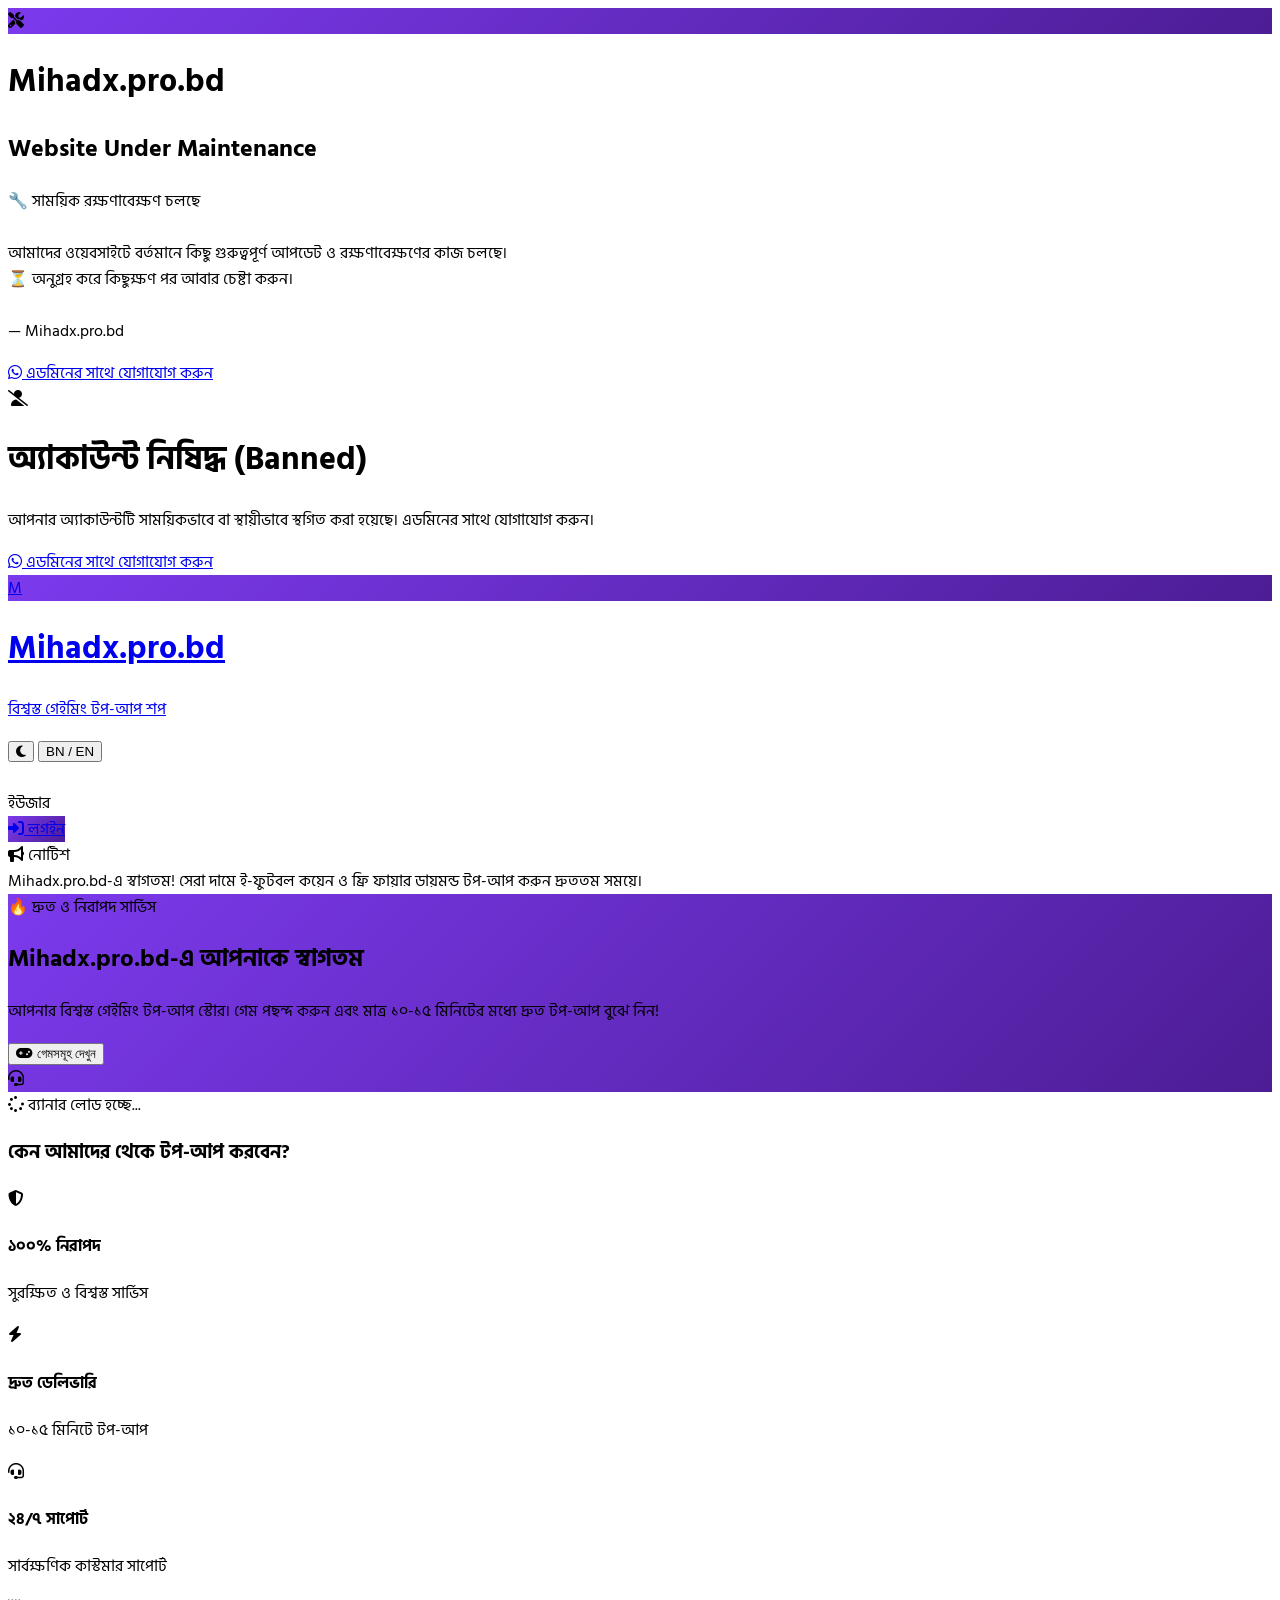
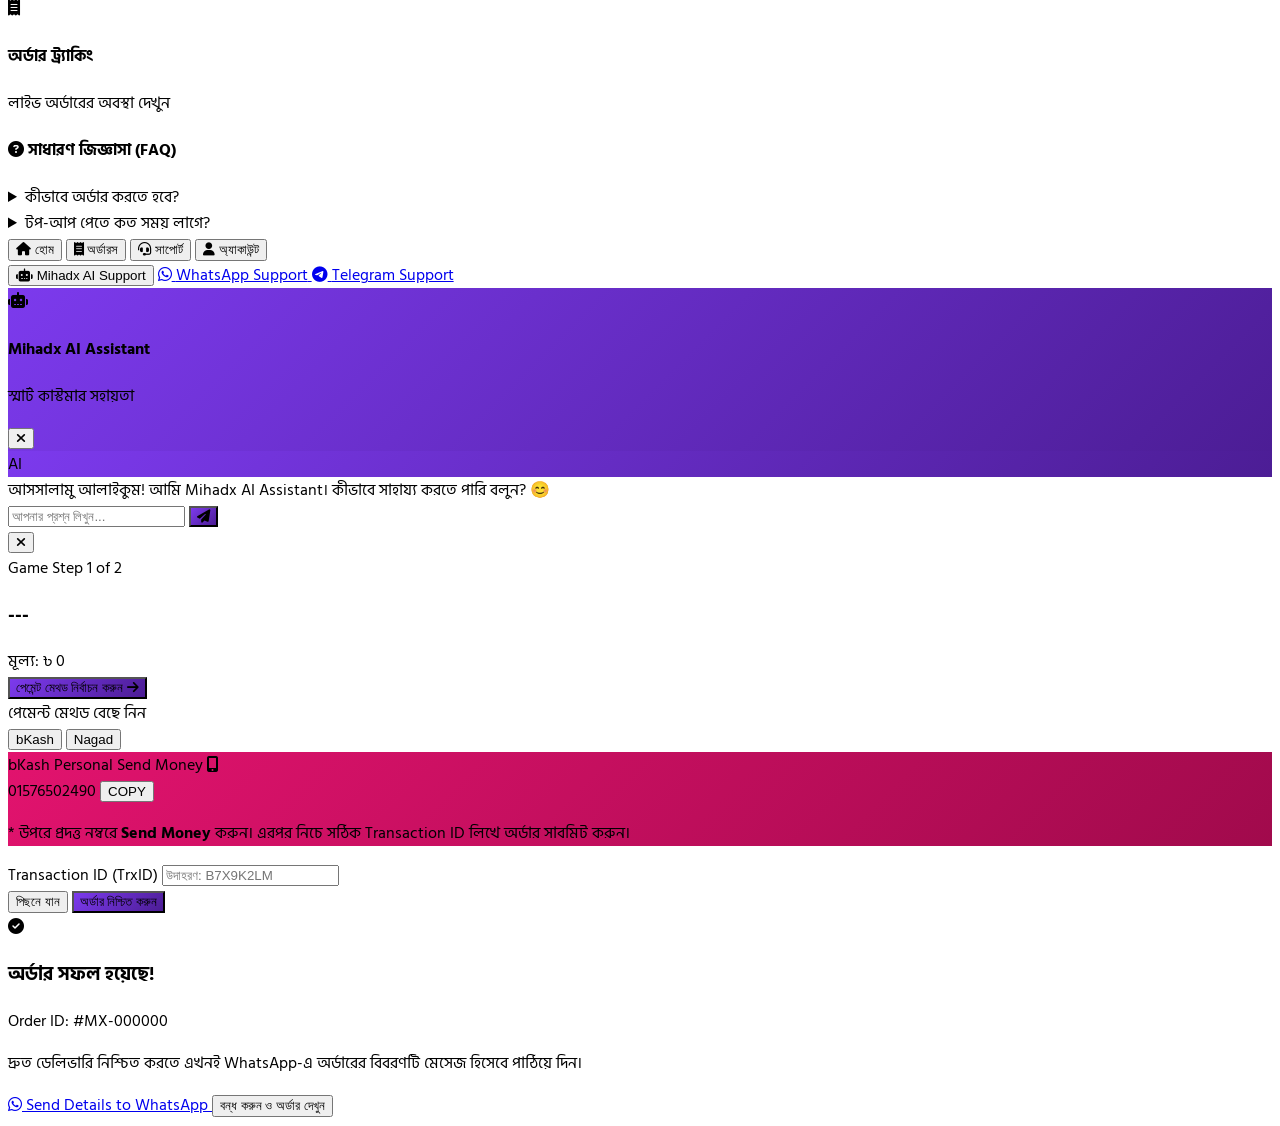
==== commit 1288325b: "Add files via upload" ====
--- a/index.html
+++ b/index.html
@@ -70,6 +70,29 @@
         .card-hover:hover {
             transform: translateY(-3px);
         }
+        /* Smooth View Navigation Transition */
+        .view-section {
+            transition: opacity 0.35s ease-in-out, transform 0.35s ease-in-out;
+        }
+        .view-hidden-state {
+            opacity: 0;
+            transform: translateY(8px);
+            pointer-events: none;
+            display: none !important;
+        }
+        .view-visible-state {
+            opacity: 1;
+            transform: translateY(0);
+            display: block !important;
+        }
+        /* Smooth Banner Carousel Slider */
+        .carousel-slide {
+            transition: transform 0.7s cubic-bezier(0.25, 1, 0.5, 1);
+        }
+        /* Bottom Nav Smooth Icon Transition */
+        nav button {
+            transition: all 0.25s ease-in-out;
+        }
     </style>
 
     <script src="https://www.gstatic.com/firebasejs/9.23.0/firebase-app-compat.js"></script>
@@ -87,7 +110,7 @@
             <div class="space-y-2">
                 <h1 class="text-2xl font-black text-white">Mihadx.pro.bd</h1>
                 <h2 class="text-lg font-bold text-purple-400">Website Under Maintenance</h2>
-                <p class="text-xs text-slate-400 leading-relaxed">
+                <p class="text-xs text-slate-400 leading-relaxed" data-key="maintDesc">
                     🔧 সাময়িক রক্ষণাবেক্ষণ চলছে<br><br>
                     আমাদের ওয়েবসাইটে বর্তমানে কিছু গুরুত্বপূর্ণ আপডেট ও রক্ষণাবেক্ষণের কাজ চলছে।<br>
                     ⏳ অনুগ্রহ করে কিছুক্ষণ পর আবার চেষ্টা করুন।<br><br>
@@ -97,7 +120,7 @@
             <div class="pt-4 border-t border-slate-800 flex justify-center gap-4">
                 <a href="https://wa.me/8801576502490" target="_blank" class="bg-emerald-600 hover:bg-emerald-500 text-white font-bold text-xs px-5 py-2.5 rounded-xl flex items-center gap-2 transition">
                     <i class="fa-brands fa-whatsapp text-base"></i>
-                    <span>Contact Admin</span>
+                    <span data-key="contactAdmin">এডমিনের সাথে যোগাযোগ করুন</span>
                 </a>
             </div>
         </div>
@@ -110,14 +133,14 @@
                 <i class="fa-solid fa-user-slash"></i>
             </div>
             <div class="space-y-2">
-                <h1 class="text-2xl font-black text-white">অ্যাকাউন্ট নিষিদ্ধ (Banned)</h1>
-                <p class="text-xs text-slate-300 leading-relaxed">
+                <h1 class="text-2xl font-black text-white" data-key="bannedTitle">অ্যাকাউন্ট নিষিদ্ধ (Banned)</h1>
+                <p class="text-xs text-slate-300 leading-relaxed" data-key="bannedDesc">
                     আপনার অ্যাকাউন্টটি সাময়িকভাবে বা স্থায়ীভাবে স্থগিত করা হয়েছে। এডমিনের সাথে যোগাযোগ করুন।
                 </p>
             </div>
             <a href="https://wa.me/8801576502490" target="_blank" class="inline-flex bg-red-600 hover:bg-red-500 text-white font-bold text-xs px-6 py-3 rounded-xl items-center gap-2 transition">
                 <i class="fa-brands fa-whatsapp text-base"></i>
-                <span>এডমিনের সাথে যোগাযোগ করুন</span>
+                <span data-key="contactAdmin">এডমিনের সাথে যোগাযোগ করুন</span>
             </a>
         </div>
     </div>
@@ -131,7 +154,7 @@
                 </div>
                 <div>
                     <h1 class="text-lg font-black text-slate-900 dark:text-white leading-none">Mihadx<span class="text-brand-600">.pro.bd</span></h1>
-                    <p class="text-[9px] text-slate-500 dark:text-slate-400 font-bold tracking-widest uppercase">TRUSTED GAMING TOP-UP</p>
+                    <p class="text-[9px] text-slate-500 dark:text-slate-400 font-bold tracking-widest uppercase" data-key="headerTagline">বিশ্বস্ত গেইমিং টপ-আপ শপ</p>
                 </div>
             </a>
 
@@ -151,7 +174,7 @@
                         <img id="headerUserAvatar" src="" class="w-7 h-7 rounded-full object-cover border border-purple-400">
                         <span id="headerBadgeContainer" class="absolute -bottom-1 -right-1 text-[10px]"></span>
                     </div>
-                    <span id="headerUserName" class="text-xs font-bold text-slate-800 dark:text-slate-200 max-w-[90px] truncate">User</span>
+                    <span id="headerUserName" class="text-xs font-bold text-slate-800 dark:text-slate-200 max-w-[90px] truncate">ইউজার</span>
                 </div>
                 <a id="headerLoginBtn" href="login.html" class="purple-gradient text-white text-xs font-bold px-3.5 py-2 rounded-xl shadow-sm hover:opacity-95 transition flex items-center gap-1.5">
                     <i class="fa-solid fa-right-to-bracket"></i>
@@ -163,7 +186,7 @@
         <div class="bg-slate-900 text-slate-200 text-xs py-1.5 px-4 overflow-hidden flex items-center border-t border-purple-900/50">
             <div class="bg-brand-600 text-white text-[10px] font-black px-2 py-0.5 rounded-md uppercase tracking-wider shrink-0 mr-3 flex items-center gap-1">
                 <i class="fa-solid fa-bullhorn text-[10px]"></i>
-                <span data-key="noticeTag">Notice</span>
+                <span data-key="noticeTag">নোটিশ</span>
             </div>
             <div class="overflow-hidden w-full relative">
                 <div id="noticeMarqueeText" class="animate-marquee font-medium">
@@ -177,24 +200,24 @@
     <main class="max-w-4xl mx-auto px-4 pt-4 space-y-6">
 
         <!-- HOME VIEW -->
-        <div id="view-home" class="space-y-6">
+        <div id="view-home" class="view-section space-y-6">
             
             <!-- HERO BANNER SECTION -->
             <div class="relative w-full rounded-3xl overflow-hidden purple-gradient p-6 sm:p-8 text-white shadow-xl shadow-purple-900/10 border border-purple-400/20">
                 <div class="relative z-10 space-y-3 max-w-xl">
-                    <span class="bg-white/20 text-purple-100 text-[10px] font-extrabold px-3 py-1 rounded-full uppercase tracking-wider backdrop-blur-md">
-                        🔥 Instant & Secure Service
+                    <span class="bg-white/20 text-purple-100 text-[10px] font-extrabold px-3 py-1 rounded-full uppercase tracking-wider backdrop-blur-md" data-key="heroBadge">
+                        🔥 দ্রুত ও নিরাপদ সার্ভিস
                     </span>
-                    <h2 class="text-2xl sm:text-3xl font-black leading-tight tracking-tight">
-                        Welcome to Mihadx.pro.bd
+                    <h2 class="text-2xl sm:text-3xl font-black leading-tight tracking-tight" data-key="heroTitle">
+                        Mihadx.pro.bd-এ আপনাকে স্বাগতম
                     </h2>
-                    <p class="text-xs sm:text-sm text-purple-100/90 leading-relaxed font-medium">
-                        Your Gaming Top-Up Store. Choose Your Game. Get Your Top-Up instantly within 10-15 minutes!
+                    <p class="text-xs sm:text-sm text-purple-100/90 leading-relaxed font-medium" data-key="heroSubtitle">
+                        আপনার বিশ্বস্ত গেইমিং টপ-আপ স্টোর। গেম পছন্দ করুন এবং মাত্র ১০-১৫ মিনিটের মধ্যে দ্রুত টপ-আপ বুঝে নিন!
                     </p>
                     <div class="pt-2">
                         <button onclick="openCategoryView()" class="bg-white text-brand-700 font-extrabold text-xs px-6 py-3 rounded-2xl shadow-lg hover:bg-purple-50 transition active:scale-95 flex items-center gap-2">
                             <i class="fa-solid fa-gamepad text-sm"></i>
-                            <span data-key="exploreGamesBtn">Explore Games</span>
+                            <span data-key="exploreGamesBtn">গেমসমূহ দেখুন</span>
                         </button>
                     </div>
                 </div>
@@ -207,7 +230,7 @@
             <div class="relative w-full rounded-2xl sm:rounded-3xl overflow-hidden shadow-md bg-slate-900 aspect-[16/9] sm:aspect-[2.5/1]" id="bannerSliderContainer">
                 <div id="bannerSlidesWrapper" class="flex h-full w-full carousel-slide">
                     <div class="w-full h-full flex-shrink-0 bg-slate-800 flex items-center justify-center text-slate-500 text-xs">
-                        <i class="fa-solid fa-spinner fa-spin text-xl mr-2"></i> ব্যানার লোড হচ্ছে...
+                        <i class="fa-solid fa-spinner fa-spin text-xl mr-2"></i> <span data-key="bannerLoading">ব্যানার লোড হচ্ছে...</span>
                     </div>
                 </div>
             </div>
@@ -221,29 +244,29 @@
                         <div class="w-9 h-9 rounded-xl bg-purple-50 dark:bg-slate-800 text-purple-600 dark:text-purple-400 flex items-center justify-center text-base mx-auto">
                             <i class="fa-solid fa-shield-halved"></i>
                         </div>
-                        <h4 class="text-xs font-bold text-slate-800 dark:text-slate-200">১০০% নিরাপদ</h4>
-                        <p class="text-[10px] text-slate-400">সুরক্ষিত ও বিশ্বস্ত সার্ভিস</p>
+                        <h4 class="text-xs font-bold text-slate-800 dark:text-slate-200" data-key="trust1Title">১০০% নিরাপদ</h4>
+                        <p class="text-[10px] text-slate-400" data-key="trust1Desc">সুরক্ষিত ও বিশ্বস্ত সার্ভিস</p>
                     </div>
                     <div class="bg-white dark:bg-slate-900 p-4 rounded-2xl border border-slate-100 dark:border-slate-800 shadow-sm text-center space-y-1.5">
                         <div class="w-9 h-9 rounded-xl bg-emerald-50 dark:bg-slate-800 text-emerald-600 dark:text-emerald-400 flex items-center justify-center text-base mx-auto">
                             <i class="fa-solid fa-bolt"></i>
                         </div>
-                        <h4 class="text-xs font-bold text-slate-800 dark:text-slate-200">দ্রুত ডেলিভারি</h4>
-                        <p class="text-[10px] text-slate-400">১০-১৫ মিনিটে টপ-আপ</p>
+                        <h4 class="text-xs font-bold text-slate-800 dark:text-slate-200" data-key="trust2Title">দ্রুত ডেলিভারি</h4>
+                        <p class="text-[10px] text-slate-400" data-key="trust2Desc">১০-১৫ মিনিটে টপ-আপ</p>
                     </div>
                     <div class="bg-white dark:bg-slate-900 p-4 rounded-2xl border border-slate-100 dark:border-slate-800 shadow-sm text-center space-y-1.5">
                         <div class="w-9 h-9 rounded-xl bg-sky-50 dark:bg-slate-800 text-sky-600 dark:text-sky-400 flex items-center justify-center text-base mx-auto">
                             <i class="fa-solid fa-headset"></i>
                         </div>
-                        <h4 class="text-xs font-bold text-slate-800 dark:text-slate-200">২৪/৭ সাপোর্ট</h4>
-                        <p class="text-[10px] text-slate-400">সার্বক্ষণিক কাস্টমার সাপোর্ট</p>
+                        <h4 class="text-xs font-bold text-slate-800 dark:text-slate-200" data-key="trust3Title">২৪/৭ সাপোর্ট</h4>
+                        <p class="text-[10px] text-slate-400" data-key="trust3Desc">সার্বক্ষণিক কাস্টমার সাপোর্ট</p>
                     </div>
                     <div class="bg-white dark:bg-slate-900 p-4 rounded-2xl border border-slate-100 dark:border-slate-800 shadow-sm text-center space-y-1.5">
                         <div class="w-9 h-9 rounded-xl bg-amber-50 dark:bg-slate-800 text-amber-600 dark:text-amber-400 flex items-center justify-center text-base mx-auto">
                             <i class="fa-solid fa-receipt"></i>
                         </div>
-                        <h4 class="text-xs font-bold text-slate-800 dark:text-slate-200">অর্ডার ট্র্যাকিং</h4>
-                        <p class="text-[10px] text-slate-400">লাইভ অর্ডারের অবস্থা দেখুন</p>
+                        <h4 class="text-xs font-bold text-slate-800 dark:text-slate-200" data-key="trust4Title">অর্ডার ট্র্যাকিং</h4>
+                        <p class="text-[10px] text-slate-400" data-key="trust4Desc">লাইভ অর্ডারের অবস্থা দেখুন</p>
                     </div>
                 </div>
 
@@ -251,16 +274,16 @@
                 <div class="bg-white dark:bg-slate-900 rounded-3xl p-5 border border-purple-100 dark:border-slate-800 shadow-sm space-y-3">
                     <h4 class="text-xs font-bold text-slate-800 dark:text-slate-200 flex items-center gap-2">
                         <i class="fa-solid fa-circle-question text-purple-600"></i>
-                        <span>সাধারণ জিজ্ঞাসা (FAQ)</span>
+                        <span data-key="faqTitle">সাধারণ জিজ্ঞাসা (FAQ)</span>
                     </h4>
                     <div class="space-y-2 text-xs">
                         <details class="bg-slate-50 dark:bg-slate-800 p-3 rounded-2xl border border-slate-100 dark:border-slate-700">
-                            <summary class="font-bold text-slate-700 dark:text-slate-200 cursor-pointer">কীভাবে অর্ডার করতে হবে?</summary>
-                            <p class="text-slate-500 dark:text-slate-400 mt-1.5 leading-relaxed">গেম সিলেক্ট করুন, প্যাকেজ বাছুন, Player UID দিন, পেমেন্ট সম্পূর্ণ করে TrxID সাবমিট করুন।</p>
+                            <summary class="font-bold text-slate-700 dark:text-slate-200 cursor-pointer" data-key="faq1Q">কীভাবে অর্ডার করতে হবে?</summary>
+                            <p class="text-slate-500 dark:text-slate-400 mt-1.5 leading-relaxed" data-key="faq1A">গেম সিলেক্ট করুন, প্যাকেজ বাছুন, Player UID দিন, পেমেন্ট সম্পূর্ণ করে TrxID সাবমিট করুন।</p>
                         </details>
                         <details class="bg-slate-50 dark:bg-slate-800 p-3 rounded-2xl border border-slate-100 dark:border-slate-700">
-                            <summary class="font-bold text-slate-700 dark:text-slate-200 cursor-pointer">টপ-আপ পেতে কত সময় লাগে?</summary>
-                            <p class="text-slate-500 dark:text-slate-400 mt-1.5 leading-relaxed">সাধারণত পেমেন্ট পাওয়ার ১০-১৫ মিনিটের মধ্যে ডেলিভারি সম্পন্ন হয়। কোনো কারিগরি সমস্যায় সর্বোচ্চ ১ ঘন্টা সময় লাগতে পারে।</p>
+                            <summary class="font-bold text-slate-700 dark:text-slate-200 cursor-pointer" data-key="faq2Q">টপ-আপ পেতে কত সময় লাগে?</summary>
+                            <p class="text-slate-500 dark:text-slate-400 mt-1.5 leading-relaxed" data-key="faq2A">সাধারণত পেমেন্ট পাওয়ার ১০-১৫ মিনিটের মধ্যে ডেলিভারি সম্পন্ন হয়। কোনো কারিগরি সমস্যায় সর্বোচ্চ ১ ঘন্টা সময় লাগতে পারে।</p>
                         </details>
                     </div>
                 </div>
@@ -269,15 +292,15 @@
         </div>
 
         <!-- SEPARATE GAME CATEGORIES VIEW -->
-        <div id="view-categories" class="hidden space-y-4">
+        <div id="view-categories" class="view-section view-hidden-state space-y-4">
             <div class="flex items-center justify-between border-b border-slate-200 dark:border-slate-800 pb-3">
                 <div class="flex items-center gap-2">
                     <button onclick="showMainHomeView()" class="w-8 h-8 rounded-xl bg-slate-100 dark:bg-slate-800 text-slate-600 dark:text-slate-200 flex items-center justify-center">
                         <i class="fa-solid fa-arrow-left"></i>
                     </button>
-                    <h2 class="text-base font-bold text-slate-900 dark:text-white" data-key="selectCategoryTitle">🛒 Choose Game Category</h2>
-                </div>
-                <span class="text-xs text-slate-400 font-medium" data-key="instantDelivery">Instant Delivery</span>
+                    <h2 class="text-base font-bold text-slate-900 dark:text-white" data-key="selectCategoryTitle">🛒 গেম ক্যাটাগরি পছন্দ করুন</h2>
+                </div>
+                <span class="text-xs text-slate-400 font-medium" data-key="instantDelivery">ইনস্ট্যান্ট ডেলিভারি</span>
             </div>
 
             <div class="flex flex-col sm:flex-row gap-2">
@@ -286,19 +309,19 @@
 
             <div id="dynamicGamesGrid" class="grid grid-cols-2 sm:grid-cols-3 gap-3.5">
                 <div class="col-span-full py-8 text-center text-slate-400 text-xs">
-                    <i class="fa-solid fa-spinner fa-spin text-xl text-brand-600 block mb-2"></i>গেম ক্যাটাগরি লোড হচ্ছে...
+                    <i class="fa-solid fa-spinner fa-spin text-xl text-brand-600 block mb-2"></i><span data-key="gamesLoading">গেম ক্যাটাগরি লোড হচ্ছে...</span>
                 </div>
             </div>
         </div>
 
         <!-- SEPARATE PACKAGES VIEW -->
-        <div id="view-packages" class="hidden space-y-4">
+        <div id="view-packages" class="view-section view-hidden-state space-y-4">
             <div class="flex items-center justify-between border-b border-slate-200 dark:border-slate-800 pb-3">
                 <div class="flex items-center gap-2">
                     <button onclick="openCategoryView()" class="w-8 h-8 rounded-xl bg-slate-100 dark:bg-slate-800 text-slate-600 dark:text-slate-200 flex items-center justify-center">
                         <i class="fa-solid fa-arrow-left"></i>
                     </button>
-                    <h2 class="text-base font-bold text-slate-900 dark:text-white" id="packageSectionTitle">প্যাকেজসমূহ</h2>
+                    <h2 class="text-base font-bold text-slate-900 dark:text-white" id="packageSectionTitle" data-key="packageSectionTitle">প্যাকেজসমূহ</h2>
                 </div>
             </div>
 
@@ -306,35 +329,35 @@
         </div>
 
         <!-- MY ORDERS VIEW -->
-        <div id="view-orders" class="hidden space-y-4">
+        <div id="view-orders" class="view-section view-hidden-state space-y-4">
             <div class="flex items-center justify-between border-b border-slate-200 dark:border-slate-800 pb-3">
                 <div>
                     <h2 class="text-lg font-bold text-slate-900 dark:text-white" data-key="myOrdersTitle">আমার অর্ডারসমূহ</h2>
-                    <p class="text-xs text-slate-500">আপনার অর্ডারের লাইভ টাইমলাইন ও বিস্তারিত অবস্থা</p>
+                    <p class="text-xs text-slate-500" data-key="myOrdersSub">আপনার অর্ডারের লাইভ টাইমলাইন ও বিস্তারিত অবস্থা</p>
                 </div>
                 <button onclick="loadUserOrdersRealtime()" class="text-xs font-bold text-brand-600 bg-purple-50 dark:bg-slate-800 px-3 py-1.5 rounded-xl border border-purple-200 dark:border-slate-700 hover:bg-purple-100">
-                    <i class="fa-solid fa-rotate mr-1"></i> Refresh
+                    <i class="fa-solid fa-rotate mr-1"></i> রিফ্রেশ
                 </button>
             </div>
 
             <div class="flex gap-2 overflow-x-auto pb-1 text-xs">
-                <button onclick="filterOrdersByStatus('All')" id="filter-All" class="px-3.5 py-1.5 rounded-full font-bold bg-purple-600 text-white shrink-0">সবগুলো</button>
-                <button onclick="filterOrdersByStatus('Pending')" id="filter-Pending" class="px-3.5 py-1.5 rounded-full font-bold bg-slate-200 dark:bg-slate-800 text-slate-700 dark:text-slate-300 shrink-0">পেন্ডিং</button>
-                <button onclick="filterOrdersByStatus('Processing')" id="filter-Processing" class="px-3.5 py-1.5 rounded-full font-bold bg-slate-200 dark:bg-slate-800 text-slate-700 dark:text-slate-300 shrink-0">প্রসেসিং</button>
-                <button onclick="filterOrdersByStatus('Completed')" id="filter-Completed" class="px-3.5 py-1.5 rounded-full font-bold bg-slate-200 dark:bg-slate-800 text-slate-700 dark:text-slate-300 shrink-0">সম্পন্ন</button>
-                <button onclick="filterOrdersByStatus('Cancelled')" id="filter-Cancelled" class="px-3.5 py-1.5 rounded-full font-bold bg-slate-200 dark:bg-slate-800 text-slate-700 dark:text-slate-300 shrink-0">বাতিল</button>
+                <button onclick="filterOrdersByStatus('All')" id="filter-All" class="px-3.5 py-1.5 rounded-full font-bold bg-purple-600 text-white shrink-0" data-key="filterAll">সবগুলো</button>
+                <button onclick="filterOrdersByStatus('Pending')" id="filter-Pending" class="px-3.5 py-1.5 rounded-full font-bold bg-slate-200 dark:bg-slate-800 text-slate-700 dark:text-slate-300 shrink-0" data-key="filterPending">পেন্ডিং</button>
+                <button onclick="filterOrdersByStatus('Processing')" id="filter-Processing" class="px-3.5 py-1.5 rounded-full font-bold bg-slate-200 dark:bg-slate-800 text-slate-700 dark:text-slate-300 shrink-0" data-key="filterProcessing">প্রসেসিং</button>
+                <button onclick="filterOrdersByStatus('Completed')" id="filter-Completed" class="px-3.5 py-1.5 rounded-full font-bold bg-slate-200 dark:bg-slate-800 text-slate-700 dark:text-slate-300 shrink-0" data-key="filterCompleted">সম্পন্ন</button>
+                <button onclick="filterOrdersByStatus('Cancelled')" id="filter-Cancelled" class="px-3.5 py-1.5 rounded-full font-bold bg-slate-200 dark:bg-slate-800 text-slate-700 dark:text-slate-300 shrink-0" data-key="filterCancelled">বাতিল</button>
             </div>
 
             <div id="myOrdersList" class="space-y-3">
                 <div class="bg-white dark:bg-slate-900 p-8 rounded-3xl border border-slate-200 dark:border-slate-800 text-center space-y-3">
                     <i class="fa-solid fa-spinner fa-spin text-3xl text-purple-600"></i>
-                    <p class="text-xs text-slate-500 font-medium">অর্ডার ডাটা লোড করা হচ্ছে...</p>
+                    <p class="text-xs text-slate-500 font-medium" data-key="ordersLoading">অর্ডার ডাটা লোড করা হচ্ছে...</p>
                 </div>
             </div>
         </div>
 
         <!-- PROFILE VIEW -->
-        <div id="view-profile" class="hidden space-y-4">
+        <div id="view-profile" class="view-section view-hidden-state space-y-4">
             <div id="membershipCardBg" class="gold-gradient rounded-3xl p-6 text-white shadow-xl space-y-4 relative overflow-hidden border border-amber-300/30">
                 <div class="flex justify-between items-start">
                     <div>
@@ -348,7 +371,7 @@
 
                 <div class="pt-2">
                     <p id="profileUserUID" class="font-mono text-sm font-bold tracking-wider text-amber-100">MX-USER-0000</p>
-                    <h4 id="profileUserName" class="text-base font-black truncate mt-0.5">গেস্ট ইউজার</h4>
+                    <h4 id="profileUserName" class="text-base font-black truncate mt-0.5" data-key="guestUser">গেস্ট ইউজার</h4>
                 </div>
 
                 <div class="flex justify-between items-end text-[10px] text-amber-100/90 font-medium border-t border-white/10 pt-3">
@@ -360,35 +383,35 @@
             <div id="profileLoggedDetails" class="hidden space-y-4">
                 <div class="grid grid-cols-2 sm:grid-cols-3 gap-3">
                     <div class="bg-white dark:bg-slate-900 p-4 rounded-2xl border border-slate-200 dark:border-slate-800 shadow-sm text-center">
-                        <span class="text-[10px] font-bold text-slate-400 uppercase">মোট অর্ডার</span>
+                        <span class="text-[10px] font-bold text-slate-400 uppercase" data-key="totalOrdersLabel">মোট অর্ডার</span>
                         <h4 id="userTotalOrders" class="text-lg font-black text-slate-800 dark:text-white">0</h4>
                     </div>
                     <div class="bg-white dark:bg-slate-900 p-4 rounded-2xl border border-slate-200 dark:border-slate-800 shadow-sm text-center">
-                        <span class="text-[10px] font-bold text-slate-400 uppercase">সম্পন্ন অর্ডার</span>
+                        <span class="text-[10px] font-bold text-slate-400 uppercase" data-key="completedOrdersLabel">সম্পন্ন অর্ডার</span>
                         <h4 id="userCompletedOrders" class="text-lg font-black text-emerald-600">0</h4>
                     </div>
                     <div class="bg-white dark:bg-slate-900 p-4 rounded-2xl border border-slate-200 dark:border-slate-800 shadow-sm text-center col-span-2 sm:col-span-1">
-                        <span class="text-[10px] font-bold text-slate-400 uppercase">সদস্যপদ স্ট্যাটাস</span>
+                        <span class="text-[10px] font-bold text-slate-400 uppercase" data-key="memberStatusLabel">সদস্যপদ স্ট্যাটাস</span>
                         <h4 id="profileBadgeName" class="text-xs font-bold text-amber-600 mt-1">Regular Member</h4>
                     </div>
                 </div>
 
                 <div class="bg-white dark:bg-slate-900 rounded-3xl p-5 border border-slate-200 dark:border-slate-800 shadow-sm space-y-3">
-                    <h4 class="text-xs font-bold text-slate-800 dark:text-slate-200 border-b border-slate-100 dark:border-slate-800 pb-2">প্রোফাইল সেটিংস ও নিরাপত্তা</h4>
+                    <h4 class="text-xs font-bold text-slate-800 dark:text-slate-200 border-b border-slate-100 dark:border-slate-800 pb-2" data-key="profileSettingsTitle">প্রোফাইল সেটিংস ও নিরাপত্তা</h4>
                     <a href="https://wa.me/8801576502490" target="_blank" class="w-full bg-slate-50 dark:bg-slate-800 hover:bg-slate-100 text-slate-700 dark:text-slate-200 font-bold p-3 rounded-2xl text-xs flex items-center justify-between transition">
-                        <span>সরাসরি এডমিন সাপোর্ট</span>
+                        <span data-key="directAdminSupport">সরাসরি এডমিন সাপোর্ট</span>
                         <i class="fa-solid fa-chevron-right text-slate-400"></i>
                     </a>
                     <button onclick="logoutUser()" class="w-full bg-red-50 dark:bg-red-950/40 hover:bg-red-100 text-red-600 dark:text-red-400 font-bold p-3 rounded-2xl text-xs transition flex items-center justify-center gap-2">
                         <i class="fa-solid fa-right-from-bracket"></i>
-                        <span>অ্যাকাউন্ট থেকে লগআউট করুন</span>
+                        <span data-key="logoutBtn">অ্যাকাউন্ট থেকে লগআউট করুন</span>
                     </button>
                 </div>
             </div>
 
             <div id="profileGuestDetails" class="pt-2 text-center space-y-3">
-                <p class="text-xs text-slate-500">আপনার নিজস্ব ডিজিটাল মেম্বারশিপ কার্ড ও অর্ডার হিস্ট্রি দেখতে লগইন করুন।</p>
-                <a href="login.html" class="inline-block w-full purple-gradient text-white font-bold py-3.5 rounded-2xl text-xs shadow-md shadow-purple-200 dark:shadow-none transition">
+                <p class="text-xs text-slate-500" data-key="guestProfileMsg">আপনার নিজস্ব ডিজিটাল মেম্বারশিপ কার্ড ও অর্ডার হিস্ট্রি দেখতে লগইন করুন।</p>
+                <a href="login.html" class="inline-block w-full purple-gradient text-white font-bold py-3.5 rounded-2xl text-xs shadow-md shadow-purple-200 dark:shadow-none transition" data-key="loginRegisterBtn">
                     লগইন / রেজিস্টার করুন
                 </a>
             </div>
@@ -441,7 +464,7 @@
                 </div>
                 <div>
                     <h4 class="text-xs font-bold leading-tight">Mihadx AI Assistant</h4>
-                    <p class="text-[10px] text-purple-200">স্মার্ট কাস্টমার সহায়তা</p>
+                    <p class="text-[10px] text-purple-200" data-key="aiSub">স্মার্ট কাস্টমার সহায়তা</p>
                 </div>
             </div>
             <button onclick="closeAiChat()" class="text-white/80 hover:text-white p-1">
@@ -452,14 +475,14 @@
         <div id="aiChatMessages" class="flex-1 p-4 overflow-y-auto space-y-3 text-xs bg-slate-50 dark:bg-slate-950">
             <div class="flex items-start gap-2">
                 <div class="w-7 h-7 rounded-full purple-gradient text-white flex items-center justify-center text-xs shrink-0 font-bold">AI</div>
-                <div class="bg-white dark:bg-slate-800 p-3 rounded-2xl rounded-tl-none border border-slate-200 dark:border-slate-700 shadow-sm text-slate-700 dark:text-slate-200 leading-relaxed">
+                <div class="bg-white dark:bg-slate-800 p-3 rounded-2xl rounded-tl-none border border-slate-200 dark:border-slate-700 shadow-sm text-slate-700 dark:text-slate-200 leading-relaxed" data-key="aiWelcome">
                     আসসালামু আলাইকুম! আমি Mihadx AI Assistant। কীভাবে সাহায্য করতে পারি বলুন? 😊
                 </div>
             </div>
         </div>
 
         <div class="p-3 bg-white dark:bg-slate-900 border-t border-slate-200 dark:border-slate-800 flex gap-2 items-center">
-            <input type="text" id="aiUserInput" placeholder="আপনার প্রশ্ন লিখুন..." class="flex-1 bg-slate-100 dark:bg-slate-800 border border-slate-200 dark:border-slate-700 rounded-xl px-3 py-2.5 text-xs focus:outline-none" onkeypress="handleAiKeyPress(event)">
+            <input type="text" id="aiUserInput" placeholder="আপনার প্রশ্ন লিখুন..." data-key-placeholder="aiInputPlaceholder" class="flex-1 bg-slate-100 dark:bg-slate-800 border border-slate-200 dark:border-slate-700 rounded-xl px-3 py-2.5 text-xs focus:outline-none" onkeypress="handleAiKeyPress(event)">
             <button onclick="sendAiMessage()" class="purple-gradient text-white px-4 py-2.5 rounded-xl text-xs font-bold shadow">
                 <i class="fa-solid fa-paper-plane"></i>
             </button>
@@ -479,7 +502,7 @@
                     <span id="stepIndicatorBadge" class="text-[10px] font-bold bg-purple-100 dark:bg-slate-800 text-purple-700 dark:text-purple-300 px-2.5 py-1 rounded-full">Step 1 of 2</span>
                 </div>
                 <h3 id="checkoutPackageName" class="text-lg font-bold text-slate-900 dark:text-white mt-1">---</h3>
-                <div class="text-sm font-extrabold text-purple-700 dark:text-purple-400">মূল্য: ৳ <span id="checkoutPackagePrice">0</span></div>
+                <div class="text-sm font-extrabold text-purple-700 dark:text-purple-400"><span data-key="priceLabel">মূল্য:</span> ৳ <span id="checkoutPackagePrice">0</span></div>
             </div>
 
             <form id="checkoutForm" onsubmit="handleOrderCheckout(event)" class="space-y-4">
@@ -487,14 +510,14 @@
                     <div id="playerInputContainer" class="space-y-3"></div>
 
                     <button type="button" onclick="goToStep2()" class="w-full purple-gradient text-white font-bold py-3.5 rounded-2xl text-xs shadow-lg shadow-purple-200 dark:shadow-none hover:opacity-95 transition flex items-center justify-center gap-2">
-                        <span>পেমেন্ট মেথড নির্বাচন করুন</span>
+                        <span data-key="selectPayBtn">পেমেন্ট মেথড নির্বাচন করুন</span>
                         <i class="fa-solid fa-arrow-right"></i>
                     </button>
                 </div>
 
                 <div id="checkoutStep2" class="space-y-4 hidden">
                     <div>
-                        <label class="text-xs font-bold text-slate-700 dark:text-slate-300 block mb-2">পেমেন্ট মেথড বেছে নিন</label>
+                        <label class="text-xs font-bold text-slate-700 dark:text-slate-300 block mb-2" data-key="choosePaymentTitle">পেমেন্ট মেথড বেছে নিন</label>
                         <div class="grid grid-cols-2 gap-3">
                             <button type="button" id="payBtnBkash" onclick="selectPaymentMethod('bKash')" class="p-3 rounded-2xl border-2 border-brand-600 bg-purple-50 dark:bg-slate-800 text-slate-900 dark:text-white font-bold text-xs flex items-center justify-center gap-2 transition">
                                 <span class="w-2.5 h-2.5 rounded-full bg-pink-600"></span> bKash
@@ -516,21 +539,21 @@
                                 COPY
                             </button>
                         </div>
-                        <p class="text-[10px] opacity-80 leading-tight">
+                        <p class="text-[10px] opacity-80 leading-tight" data-key="payInstruction">
                             * উপরে প্রদত্ত নম্বরে <b>Send Money</b> করুন। এরপর নিচে সঠিক Transaction ID লিখে অর্ডার সাবমিট করুন।
                         </p>
                     </div>
 
                     <div class="space-y-1">
                         <label class="text-xs font-bold text-slate-700 dark:text-slate-300">Transaction ID (TrxID)</label>
-                        <input type="text" id="trxIdInput" required placeholder="উদাহরণ: B7X9K2LM" class="w-full bg-slate-50 dark:bg-slate-800 border border-slate-200 dark:border-slate-700 rounded-xl px-3.5 py-2.5 text-xs font-mono font-bold uppercase focus:outline-none focus:border-brand-500">
+                        <input type="text" id="trxIdInput" required placeholder="উদাহরণ: B7X9K2LM" data-key-placeholder="trxIdPlaceholder" class="w-full bg-slate-50 dark:bg-slate-800 border border-slate-200 dark:border-slate-700 rounded-xl px-3.5 py-2.5 text-xs font-mono font-bold uppercase focus:outline-none focus:border-brand-500">
                     </div>
 
                     <div class="flex gap-2">
-                        <button type="button" onclick="goToStep1()" class="w-1/3 bg-slate-100 dark:bg-slate-800 hover:bg-slate-200 text-slate-700 dark:text-slate-300 font-bold py-3.5 rounded-2xl text-xs transition">
+                        <button type="button" onclick="goToStep1()" class="w-1/3 bg-slate-100 dark:bg-slate-800 hover:bg-slate-200 text-slate-700 dark:text-slate-300 font-bold py-3.5 rounded-2xl text-xs transition" data-key="backBtn">
                             পিছনে যান
                         </button>
-                        <button type="submit" id="submitOrderBtn" class="w-2/3 purple-gradient text-white font-bold py-3.5 rounded-2xl text-xs shadow-lg shadow-purple-200 dark:shadow-none hover:opacity-95 transition">
+                        <button type="submit" id="submitOrderBtn" class="w-2/3 purple-gradient text-white font-bold py-3.5 rounded-2xl text-xs shadow-lg shadow-purple-200 dark:shadow-none hover:opacity-95 transition" data-key="confirmOrderBtn">
                             অর্ডার নিশ্চিত করুন
                         </button>
                     </div>
@@ -547,20 +570,20 @@
             </div>
 
             <div class="space-y-1">
-                <h3 class="text-xl font-bold text-slate-900 dark:text-white">অর্ডার সফল হয়েছে!</h3>
+                <h3 class="text-xl font-bold text-slate-900 dark:text-white" data-key="orderSuccessTitle">অর্ডার সফল হয়েছে!</h3>
                 <p class="text-xs text-slate-500">Order ID: <span id="successOrderId" class="font-mono font-bold text-purple-700 dark:text-purple-400">#MX-000000</span></p>
             </div>
 
-            <p class="text-xs text-slate-600 dark:text-slate-400 bg-slate-50 dark:bg-slate-800 p-3 rounded-2xl border border-slate-100 dark:border-slate-700">
+            <p class="text-xs text-slate-600 dark:text-slate-400 bg-slate-50 dark:bg-slate-800 p-3 rounded-2xl border border-slate-100 dark:border-slate-700" data-key="orderSuccessDesc">
                 দ্রুত ডেলিভারি নিশ্চিত করতে এখনই WhatsApp-এ অর্ডারের বিবরণটি মেসেজ হিসেবে পাঠিয়ে দিন।
             </p>
 
             <a id="whatsappRedirectBtn" href="#" target="_blank" class="w-full bg-emerald-600 hover:bg-emerald-500 text-white font-bold py-3.5 rounded-2xl text-xs shadow-lg shadow-emerald-200 dark:shadow-none transition flex items-center justify-center gap-2">
                 <i class="fa-brands fa-whatsapp text-lg"></i>
-                <span>Send Details to WhatsApp</span>
+                <span data-key="sendWaDetails">Send Details to WhatsApp</span>
             </a>
 
-            <button onclick="closeModal('orderSuccessModal'); switchTab('orders');" class="w-full text-xs font-bold text-slate-500 hover:text-slate-800 dark:hover:text-slate-200 py-2">
+            <button onclick="closeModal('orderSuccessModal'); switchTab('orders');" class="w-full text-xs font-bold text-slate-500 hover:text-slate-800 dark:hover:text-slate-200 py-2" data-key="closeAndOrders">
                 বন্ধ করুন ও অর্ডার দেখুন
             </button>
         </div>
@@ -591,6 +614,7 @@
         let activeBannersList = [];
         let currentBannerIdx = 0;
         let bannerTimer = null;
+        let isBannerForward = true;
         let bkashNumber = "01576502490";
         let nagadNumber = "01576502490";
         let selectedPaymentMethod = "bKash";
@@ -602,42 +626,254 @@
 
         const OPENROUTER_API_KEY = "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";
 
+        const translations = {
+            BN: {
+                headerTagline: "বিশ্বস্ত গেইমিং টপ-আপ শপ",
+                loginTxt: "লগইন",
+                noticeTag: "নোটিশ",
+                defaultNotice: "Mihadx.pro.bd-এ স্বাগতম! সেরা দামে ই-ফুটবল কয়েন ও ফ্রি ফায়ার ডায়মন্ড টপ-আপ করুন দ্রুততম সময়ে।",
+                heroBadge: "🔥 দ্রুত ও নিরাপদ সার্ভিস",
+                heroTitle: "Mihadx.pro.bd-এ আপনাকে স্বাগতম",
+                heroSubtitle: "আপনার বিশ্বস্ত গেইমিং টপ-আপ স্টোর। গেম পছন্দ করুন এবং মাত্র ১০-১৫ মিনিটের মধ্যে দ্রুত টপ-আপ বুঝে নিন!",
+                exploreGamesBtn: "গেমসমূহ দেখুন",
+                bannerLoading: "ব্যানার লোড হচ্ছে...",
+                whyUsTitle: "কেন আমাদের থেকে টপ-আপ করবেন?",
+                trust1Title: "১০০% নিরাপদ",
+                trust1Desc: "সুরক্ষিত ও বিশ্বস্ত সার্ভিস",
+                trust2Title: "দ্রুত ডেলিভারি",
+                trust2Desc: "১০-১৫ মিনিটে টপ-আপ",
+                trust3Title: "২৪/৭ সাপোর্ট",
+                trust3Desc: "সার্বক্ষণিক কাস্টমার সাপোর্ট",
+                trust4Title: "অর্ডার ট্র্যাকিং",
+                trust4Desc: "লাইভ অর্ডারের অবস্থা দেখুন",
+                faqTitle: "সাধারণ জিজ্ঞাসা (FAQ)",
+                faq1Q: "কীভাবে অর্ডার করতে হবে?",
+                faq1A: "গেম সিলেক্ট করুন, প্যাকেজ বাছুন, Player UID দিন, পেমেন্ট সম্পূর্ণ করে TrxID সাবমিট করুন।",
+                faq2Q: "টপ-আপ পেতে কত সময় লাগে?",
+                faq2A: "সাধারণত পেমেন্ট পাওয়ার ১০-১৫ মিনিটের মধ্যে ডেলিভারি সম্পন্ন হয়। কোনো কারিগরি সমস্যায় সর্বোচ্চ ১ ঘন্টা সময় লাগতে পারে।",
+                selectCategoryTitle: "🛒 গেম ক্যাটাগরি পছন্দ করুন",
+                instantDelivery: "ইনস্ট্যান্ট ডেলিভারি",
+                searchPlaceholder: "গেমের নাম দিয়ে খুঁজুন...",
+                gamesLoading: "গেম ক্যাটাগরি লোড হচ্ছে...",
+                packageSectionTitle: "প্যাকেজসমূহ",
+                myOrdersTitle: "আমার অর্ডারসমূহ",
+                myOrdersSub: "আপনার অর্ডারের লাইভ টাইমলাইন ও বিস্তারিত অবস্থা",
+                filterAll: "সবগুলো",
+                filterPending: "পেন্ডিং",
+                filterProcessing: "প্রসেসিং",
+                filterCompleted: "সম্পন্ন",
+                filterCancelled: "বাতিল",
+                ordersLoading: "অর্ডার ডাটা লোড করা হচ্ছে...",
+                noOrders: "কোনো অর্ডার পাওয়া যায়নি।",
+                browseGames: "গেম ব্রাউজ করুন",
+                guestUser: "গেস্ট ইউজার",
+                totalOrdersLabel: "মোট অর্ডার",
+                completedOrdersLabel: "সম্পন্ন অর্ডার",
+                memberStatusLabel: "সদস্যপদ স্ট্যাটাস",
+                profileSettingsTitle: "প্রোফাইল সেটিংস ও নিরাপত্তা",
+                directAdminSupport: "সরাসরি এডমিন সাপোর্ট",
+                logoutBtn: "অ্যাকাউন্ট থেকে লগআউট করুন",
+                guestProfileMsg: "আপনার নিজস্ব ডিজিটাল মেম্বারশিপ কার্ড ও অর্ডার হিস্ট্রি দেখতে লগইন করুন।",
+                loginRegisterBtn: "লগইন / রেজিস্টার করুন",
+                navHome: "হোম",
+                navOrders: "অর্ডারস",
+                navSupport: "সাপোর্ট",
+                navAccount: "অ্যাকাউন্ট",
+                maintDesc: "🔧 সাময়িক রক্ষণাবেক্ষণ চলছে<br><br>আমাদের ওয়েবসাইটে বর্তমানে কিছু গুরুত্বপূর্ণ আপডেট ও রক্ষণাবেক্ষণের কাজ চলছে।<br>⏳ অনুগ্রহ করে কিছুক্ষণ পর আবার চেষ্টা করুন।<br><br>— Mihadx.pro.bd",
+                contactAdmin: "এডমিনের সাথে যোগাযোগ করুন",
+                bannedTitle: "অ্যাকাউন্ট নিষিদ্ধ (Banned)",
+                bannedDesc: "আপনার অ্যাকাউন্টটি সাময়িকভাবে বা স্থায়ীভাবে স্থগিত করা হয়েছে। এডমিনের সাথে যোগাযোগ করুন।",
+                aiSub: "স্মার্ট কাস্টমার সহায়তা",
+                aiWelcome: "আসসালামু আলাইকুম! আমি Mihadx AI Assistant। কীভাবে সাহায্য করতে পারি বলুন? 😊",
+                aiInputPlaceholder: "আপনার প্রশ্ন লিখুন...",
+                priceLabel: "মূল্য:",
+                selectPayBtn: "পেমেন্ট মেথড নির্বাচন করুন",
+                choosePaymentTitle: "পেমেন্ট মেথড বেছে নিন",
+                payInstruction: "* উপরে প্রদত্ত নম্বরে <b>Send Money</b> করুন। এরপর নিচে সঠিক Transaction ID লিখে অর্ডার সাবমিট করুন।",
+                trxIdPlaceholder: "উদাহরণ: B7X9K2LM",
+                backBtn: "পিছনে যান",
+                confirmOrderBtn: "অর্ডার নিশ্চিত করুন",
+                orderSuccessTitle: "অর্ডার সফল হয়েছে!",
+                orderSuccessDesc: "দ্রুত ডেলিভারি নিশ্চিত করতে এখনই WhatsApp-এ অর্ডারের বিবরণটি মেসেজ হিসেবে পাঠিয়ে দিন।",
+                sendWaDetails: "Send Details to WhatsApp",
+                closeAndOrders: "বন্ধ করুন ও অর্ডার দেখুন",
+                viewPackagesBtn: "প্যাকেজ দেখুন",
+                buyNowBtn: "BUY NOW",
+                outOfStockBtn: "OUT OF STOCK",
+                playerUidLabel: "Player UID / ID Number",
+                playerUidPlaceholder: "উদাহরণ: 283749102",
+                waNumberLabel: "WhatsApp Number",
+                waNumberPlaceholder: "017XXXXXXXX",
+                accEmailLabel: "Account Email / Username",
+                accEmailPlaceholder: "আপনার ইমেইল দিন",
+                accPassLabel: "Password",
+                accPassPlaceholder: "পাসওয়ার্ড দিন",
+                accCodeLabel: "Backup Code / Security Code",
+                accCodePlaceholder: "ব্যাকআপ কোড দিন",
+                gameLabel: "গেম:",
+                noPackagesAvailable: "এই গেমের জন্য কোনো প্যাকেজ উপলব্ধ নেই।",
+                noGamesAdded: "কোনো গেম যুক্ত করা হয়নি।",
+                placedStep: "অর্ডার দেওয়া হয়েছে",
+                verifyingStep: "যাচাই করা হচ্ছে",
+                completedStep: "সম্পন্ন"
+            },
+            EN: {
+                headerTagline: "TRUSTED GAMING TOP-UP",
+                loginTxt: "Login",
+                noticeTag: "Notice",
+                defaultNotice: "Welcome to Mihadx.pro.bd! Get eFootball coins and Free Fire diamonds at the best prices with instant delivery.",
+                heroBadge: "🔥 Instant & Secure Service",
+                heroTitle: "Welcome to Mihadx.pro.bd",
+                heroSubtitle: "Your Gaming Top-Up Store. Choose Your Game. Get Your Top-Up instantly within 10-15 minutes!",
+                exploreGamesBtn: "Explore Games",
+                bannerLoading: "Loading Banners...",
+                whyUsTitle: "WHY CHOOSE US?",
+                trust1Title: "100% Safe",
+                trust1Desc: "Secure & Trusted Service",
+                trust2Title: "Fast Delivery",
+                trust2Desc: "Top-Up in 10-15 Mins",
+                trust3Title: "24/7 Support",
+                trust3Desc: "Round-the-clock Support",
+                trust4Title: "Order Tracking",
+                trust4Desc: "Check Live Order Status",
+                faqTitle: "Frequently Asked Questions (FAQ)",
+                faq1Q: "How to place an order?",
+                faq1A: "Select your game, pick a package, enter your Player UID, complete payment, and submit the TrxID.",
+                faq2Q: "How long does delivery take?",
+                faq2A: "Normally top-ups are completed within 10-15 minutes after payment. Technical delays may take up to 1 hour.",
+                selectCategoryTitle: "🛒 Choose Game Category",
+                instantDelivery: "Instant Delivery",
+                searchPlaceholder: "Search games...",
+                gamesLoading: "Loading Game Categories...",
+                packageSectionTitle: "Packages",
+                myOrdersTitle: "My Orders",
+                myOrdersSub: "Live timeline & status of your top-up orders",
+                filterAll: "All",
+                filterPending: "Pending",
+                filterProcessing: "Processing",
+                filterCompleted: "Completed",
+                filterCancelled: "Cancelled",
+                ordersLoading: "Loading Order Data...",
+                noOrders: "No orders found.",
+                browseGames: "Browse Games",
+                guestUser: "Guest User",
+                totalOrdersLabel: "Total Orders",
+                completedOrdersLabel: "Completed Orders",
+                memberStatusLabel: "Membership Status",
+                profileSettingsTitle: "Profile Settings & Security",
+                directAdminSupport: "Direct Admin Support",
+                logoutBtn: "Log Out Account",
+                guestProfileMsg: "Please log in to view your digital membership card and order history.",
+                loginRegisterBtn: "Login / Register",
+                navHome: "Home",
+                navOrders: "Orders",
+                navSupport: "Support",
+                navAccount: "Account",
+                maintDesc: "🔧 Temporary Maintenance Ongoing<br><br>Our website is undergoing essential maintenance and upgrades.<br>⏳ Please try again shortly.<br><br>— Mihadx.pro.bd",
+                contactAdmin: "Contact Admin",
+                bannedTitle: "Account Banned",
+                bannedDesc: "Your account has been temporarily or permanently suspended. Please contact support.",
+                aiSub: "Smart Customer Support",
+                aiWelcome: "Hello! I am Mihadx AI Assistant. How can I assist you today? 😊",
+                aiInputPlaceholder: "Type your message...",
+                priceLabel: "Price:",
+                selectPayBtn: "Select Payment Method",
+                choosePaymentTitle: "Choose Payment Method",
+                payInstruction: "* Send Money to the number above. Then enter the correct Transaction ID (TrxID) below to submit.",
+                trxIdPlaceholder: "e.g. B7X9K2LM",
+                backBtn: "Go Back",
+                confirmOrderBtn: "Confirm Order",
+                orderSuccessTitle: "Order Placed Successfully!",
+                orderSuccessDesc: "For faster delivery, click below to send your order details directly on WhatsApp.",
+                sendWaDetails: "Send Details to WhatsApp",
+                closeAndOrders: "Close & View Orders",
+                viewPackagesBtn: "View Packages",
+                buyNowBtn: "BUY NOW",
+                outOfStockBtn: "OUT OF STOCK",
+                playerUidLabel: "Player UID / ID Number",
+                playerUidPlaceholder: "e.g. 283749102",
+                waNumberLabel: "WhatsApp Number",
+                waNumberPlaceholder: "017XXXXXXXX",
+                accEmailLabel: "Account Email / Username",
+                accEmailPlaceholder: "Enter your account email",
+                accPassLabel: "Password",
+                accPassPlaceholder: "Enter your password",
+                accCodeLabel: "Backup Code / Security Code",
+                accCodePlaceholder: "Enter backup code",
+                gameLabel: "Game:",
+                noPackagesAvailable: "No packages available for this game.",
+                noGamesAdded: "No games added yet.",
+                placedStep: "Placed",
+                verifyingStep: "Verifying",
+                completedStep: "Completed"
+            }
+        };
+
         function hideAllViews() {
-            document.getElementById('view-home')?.classList.add('hidden');
-            document.getElementById('view-categories')?.classList.add('hidden');
-            document.getElementById('view-packages')?.classList.add('hidden');
-            document.getElementById('view-orders')?.classList.add('hidden');
-            document.getElementById('view-profile')?.classList.add('hidden');
+            const views = ['view-home', 'view-categories', 'view-packages', 'view-orders', 'view-profile'];
+            views.forEach(vId => {
+                const el = document.getElementById(vId);
+                if (el) {
+                    el.classList.remove('view-visible-state');
+                    el.classList.add('view-hidden-state');
+                }
+            });
         }
 
         function showMainHomeView() {
             hideAllViews();
-            document.getElementById('view-home')?.classList.remove('hidden');
+            setTimeout(() => {
+                const homeEl = document.getElementById('view-home');
+                if (homeEl) {
+                    homeEl.classList.remove('view-hidden-state');
+                    homeEl.classList.add('view-visible-state');
+                }
+            }, 50);
             updateNavActive('home');
         }
 
         function openCategoryView() {
             hideAllViews();
-            document.getElementById('view-categories')?.classList.remove('hidden');
+            setTimeout(() => {
+                const catEl = document.getElementById('view-categories');
+                if (catEl) {
+                    catEl.classList.remove('view-hidden-state');
+                    catEl.classList.add('view-visible-state');
+                }
+            }, 50);
             window.scrollTo({ top: 0, behavior: 'smooth' });
         }
 
         function openPackagesView() {
             hideAllViews();
-            document.getElementById('view-packages')?.classList.remove('hidden');
+            setTimeout(() => {
+                const pkgEl = document.getElementById('view-packages');
+                if (pkgEl) {
+                    pkgEl.classList.remove('view-hidden-state');
+                    pkgEl.classList.add('view-visible-state');
+                }
+            }, 50);
             window.scrollTo({ top: 0, behavior: 'smooth' });
         }
 
         function switchTab(tab) {
             hideAllViews();
-            if (tab === 'home') showMainHomeView();
-            else if (tab === 'orders') {
-                document.getElementById('view-orders')?.classList.remove('hidden');
-                updateNavActive('orders');
-            } else if (tab === 'profile') {
-                document.getElementById('view-profile')?.classList.remove('hidden');
-                updateNavActive('profile');
-            }
+            setTimeout(() => {
+                if (tab === 'home') {
+                    const homeEl = document.getElementById('view-home');
+                    if (homeEl) {
+                        homeEl.classList.remove('view-hidden-state');
+                        homeEl.classList.add('view-visible-state');
+                    }
+                } else {
+                    const targetEl = document.getElementById(`view-${tab}`);
+                    if (targetEl) {
+                        targetEl.classList.remove('view-hidden-state');
+                        targetEl.classList.add('view-visible-state');
+                    }
+                }
+            }, 50);
+            updateNavActive(tab);
         }
 
         function updateNavActive(tab) {
@@ -684,7 +920,7 @@
             chatHistory.push({ role: "user", content: msg });
 
             try {
-                const systemPrompt = `You are Mihadx AI Assistant for mihadx.pro.bd gaming store in Bangladesh. Always reply in clear, polite Bengali. Help with Free Fire, eFootball, Top-up rules and account.`;
+                const systemPrompt = `You are Mihadx AI Assistant for mihadx.pro.bd gaming store in Bangladesh. Always reply politely in ${currentLang === 'BN' ? 'Bengali' : 'English'}. Help with Free Fire, eFootball, Top-up rules and account.`;
                 const response = await fetch("https://openrouter.ai/api/v1/chat/completions", {
                     method: "POST",
                     headers: {
@@ -698,7 +934,7 @@
                 });
 
                 const data = await response.json();
-                let replyText = "দুঃখিত, কোনো সমস্যা হয়েছে। আবার চেষ্টা করুন।";
+                let replyText = currentLang === 'BN' ? "দুঃখিত, কোনো সমস্যা হয়েছে। আবার চেষ্টা করুন।" : "Sorry, an error occurred. Please try again.";
                 if (data.choices && data.choices[0] && data.choices[0].message) {
                     replyText = data.choices[0].message.content;
                     chatHistory.push({ role: "assistant", content: replyText });
@@ -728,42 +964,35 @@
             }
         }
 
+        function applyLanguageTranslations() {
+            const langData = translations[currentLang];
+            document.querySelectorAll('[data-key]').forEach(el => {
+                const key = el.getAttribute('data-key');
+                if (langData[key]) el.innerHTML = langData[key];
+            });
+
+            document.querySelectorAll('[data-key-placeholder]').forEach(el => {
+                const key = el.getAttribute('data-key-placeholder');
+                if (langData[key]) el.placeholder = langData[key];
+            });
+
+            const searchInput = document.getElementById('gameSearchInput');
+            if (searchInput) searchInput.placeholder = langData.searchPlaceholder;
+
+            if (selectedGameObj) {
+                const pkgTitle = document.getElementById('packageSectionTitle');
+                if (pkgTitle) pkgTitle.innerText = `${selectedGameObj.name} ${langData.packageSectionTitle}`;
+            }
+
+            renderDynamicGamesHTML();
+            renderPackagesHTML();
+            renderUserOrdersList();
+        }
+
         function toggleLanguage() {
             currentLang = currentLang === 'BN' ? 'EN' : 'BN';
             document.getElementById('langBtn').innerText = currentLang === 'BN' ? 'BN / EN' : 'EN / BN';
-            
-            const translations = {
-                BN: {
-                    loginTxt: "লগইন",
-                    exploreGamesBtn: "Explore Games",
-                    selectCategoryTitle: "🛒 Choose Game Category",
-                    instantDelivery: "ইনস্ট্যান্ট ডেলিভারি",
-                    whyUsTitle: "কেন আমাদের থেকে টপ-আপ করবেন?",
-                    myOrdersTitle: "আমার অর্ডারসমূহ",
-                    navHome: "হোম",
-                    navOrders: "অর্ডারস",
-                    navSupport: "সাপোর্ট",
-                    navAccount: "অ্যাকাউন্ট"
-                },
-                EN: {
-                    loginTxt: "Login",
-                    exploreGamesBtn: "Explore Games",
-                    selectCategoryTitle: "🛒 Choose Game Category",
-                    instantDelivery: "Instant Delivery",
-                    whyUsTitle: "Why Choose Us?",
-                    myOrdersTitle: "My Orders",
-                    navHome: "Home",
-                    navOrders: "Orders",
-                    navSupport: "Support",
-                    navAccount: "Account"
-                }
-            };
-
-            const langData = translations[currentLang];
-            document.querySelectorAll('[data-key]').forEach(el => {
-                const key = el.getAttribute('data-key');
-                if (langData[key]) el.innerText = langData[key];
-            });
+            applyLanguageTranslations();
         }
 
         document.addEventListener('DOMContentLoaded', () => {
@@ -777,6 +1006,7 @@
             loadBannersAutoSlider();
             loadDynamicGames();
             loadPaymentSettings();
+            showMainHomeView();
         });
 
         function initAuthState() {
@@ -813,6 +1043,7 @@
             const headerLoginBtn = document.getElementById('headerLoginBtn');
             const profileLogged = document.getElementById('profileLoggedDetails');
             const profileGuest = document.getElementById('profileGuestDetails');
+            const langData = translations[currentLang];
 
             if (user) {
                 headerLogged.classList.remove('hidden');
@@ -840,7 +1071,7 @@
 
                 profileLogged.classList.add('hidden');
                 profileGuest.classList.remove('hidden');
-                document.getElementById('profileUserName').innerText = 'গেস্ট ইউজার';
+                document.getElementById('profileUserName').innerText = langData.guestUser;
                 document.getElementById('profileUserEmail').innerText = '---';
             }
         }
@@ -869,6 +1100,8 @@
             db.collection('notices').doc('current').onSnapshot((doc) => {
                 if (doc.exists && doc.data().text) {
                     document.getElementById('noticeMarqueeText').innerText = doc.data().text;
+                } else {
+                    document.getElementById('noticeMarqueeText').innerText = translations[currentLang].defaultNotice;
                 }
             });
         }
@@ -883,7 +1116,7 @@
                     wrapper.innerHTML = `
                         <div class="w-full h-full flex-shrink-0 bg-gradient-to-r from-purple-900 to-indigo-900 flex flex-col items-center justify-center text-white p-4 text-center">
                             <h3 class="text-base sm:text-lg font-bold">Mihadx.pro.bd TopUp Store</h3>
-                            <p class="text-xs text-purple-200 mt-1">দ্রুত ও বিশ্বস্ত গেম টপ-আপ সার্ভিস</p>
+                            <p class="text-xs text-purple-200 mt-1">Instant & Trusted Gaming Service</p>
                         </div>
                     `;
                     return;
@@ -906,45 +1139,68 @@
         function startAutoSlider() {
             if (bannerTimer) clearInterval(bannerTimer);
             bannerTimer = setInterval(() => {
-                if (!activeBannersList.length) return;
-                currentBannerIdx = (currentBannerIdx + 1) % activeBannersList.length;
+                if (!activeBannersList.length || activeBannersList.length <= 1) return;
+
+                if (isBannerForward) {
+                    currentBannerIdx++;
+                    if (currentBannerIdx >= activeBannersList.length - 1) {
+                        isBannerForward = false;
+                    }
+                } else {
+                    currentBannerIdx--;
+                    if (currentBannerIdx <= 0) {
+                        isBannerForward = true;
+                    }
+                }
+
                 const wrapper = document.getElementById('bannerSlidesWrapper');
-                if(wrapper) wrapper.style.transform = `translateX(-${currentBannerIdx * 100}%)`;
-            }, 3500);
+                if (wrapper) {
+                    wrapper.style.transform = `translateX(-${currentBannerIdx * 100}%)`;
+                }
+            }, 3800);
         }
 
         function loadDynamicGames() {
+            db.collection('games').onSnapshot((snapshot) => {
+                gamesMap = {};
+                snapshot.forEach(doc => {
+                    gamesMap[doc.id] = { id: doc.id, ...doc.data() };
+                });
+                renderDynamicGamesHTML();
+            });
+        }
+
+        function renderDynamicGamesHTML() {
             const container = document.getElementById('dynamicGamesGrid');
-            db.collection('games').onSnapshot((snapshot) => {
-                if (snapshot.empty) {
-                    container.innerHTML = `<div class="col-span-full text-center py-6 text-slate-400 text-xs">কোনো গেম যুক্ত করা হয়নি।</div>`;
-                    return;
-                }
-
-                gamesMap = {};
-                let html = '';
-                snapshot.forEach(doc => {
-                    const game = { id: doc.id, ...doc.data() };
-                    gamesMap[game.id] = game;
-                    html += `
-                        <button onclick="selectDynamicGame('${game.id}')" class="game-card-el relative group bg-white dark:bg-slate-900 rounded-3xl p-4 border-2 border-slate-200 dark:border-slate-800 shadow-sm text-left transition-all duration-300 transform active:scale-95 hover:border-brand-500">
-                            <div class="flex items-center gap-3 relative z-10">
-                                <div class="w-12 h-12 rounded-2xl bg-purple-50 dark:bg-slate-800 p-1 border border-purple-100 dark:border-slate-700 flex items-center justify-center overflow-hidden shrink-0">
-                                    <img src="${game.logoUrl}" onerror="this.src='https://cdn-icons-png.flaticon.com/512/808/808439.png'" class="w-full h-full object-contain">
-                                </div>
-                                <div class="overflow-hidden">
-                                    <h3 class="game-name-txt font-extrabold text-xs sm:text-sm text-slate-900 dark:text-white group-hover:text-brand-600 transition truncate">${game.name}</h3>
-                                    <p class="text-[10px] text-slate-400 font-medium">${game.type === 'uid' ? 'Player UID' : 'In-Game Login'}</p>
-                                </div>
+            if (!container) return;
+            const langData = translations[currentLang];
+
+            const gamesList = Object.values(gamesMap);
+            if (!gamesList.length) {
+                container.innerHTML = `<div class="col-span-full text-center py-6 text-slate-400 text-xs">${langData.noGamesAdded}</div>`;
+                return;
+            }
+
+            let html = '';
+            gamesList.forEach(game => {
+                html += `
+                    <button onclick="selectDynamicGame('${game.id}')" class="game-card-el relative group bg-white dark:bg-slate-900 rounded-3xl p-4 border-2 border-slate-200 dark:border-slate-800 shadow-sm text-left transition-all duration-300 transform active:scale-95 hover:border-brand-500">
+                        <div class="flex items-center gap-3 relative z-10">
+                            <div class="w-12 h-12 rounded-2xl bg-purple-50 dark:bg-slate-800 p-1 border border-purple-100 dark:border-slate-700 flex items-center justify-center overflow-hidden shrink-0">
+                                <img src="${game.logoUrl}" onerror="this.src='https://cdn-icons-png.flaticon.com/512/808/808439.png'" class="w-full h-full object-contain">
                             </div>
-                            <div class="mt-3 inline-flex items-center gap-1 text-[10px] font-bold text-brand-600 bg-purple-50 dark:bg-slate-800 px-2.5 py-1 rounded-full">
-                                প্যাকেজ দেখুন <i class="fa-solid fa-arrow-right text-[9px]"></i>
+                            <div class="overflow-hidden">
+                                <h3 class="game-name-txt font-extrabold text-xs sm:text-sm text-slate-900 dark:text-white group-hover:text-brand-600 transition truncate">${game.name}</h3>
+                                <p class="text-[10px] text-slate-400 font-medium">${game.type === 'uid' ? 'Player UID' : 'In-Game Login'}</p>
                             </div>
-                        </button>
-                    `;
-                });
-                container.innerHTML = html;
+                        </div>
+                        <div class="mt-3 inline-flex items-center gap-1 text-[10px] font-bold text-brand-600 bg-purple-50 dark:bg-slate-800 px-2.5 py-1 rounded-full">
+                            ${langData.viewPackagesBtn} <i class="fa-solid fa-arrow-right text-[9px]"></i>
+                        </div>
+                    </button>
+                `;
             });
+            container.innerHTML = html;
         }
 
         function filterGamesList() {
@@ -964,55 +1220,69 @@
             const game = gamesMap[gameId];
             if (!game) return;
             selectedGameObj = game;
-            document.getElementById('packageSectionTitle').innerText = `${game.name} প্যাকেজসমূহ`;
+            const langData = translations[currentLang];
+            document.getElementById('packageSectionTitle').innerText = `${game.name} ${langData.packageSectionTitle}`;
             openPackagesView();
             loadPackagesForGame(game.id);
         }
 
+        let rawPackagesList = [];
         function loadPackagesForGame(gameId) {
             const grid = document.getElementById('userPackagesGrid');
-            grid.innerHTML = `<div class="col-span-full py-8 text-center text-slate-400 text-xs"><i class="fa-solid fa-spinner fa-spin text-xl text-brand-600 block mb-2"></i>প্যাকেজসমূহ লোড হচ্ছে...</div>`;
+            const langData = translations[currentLang];
+            grid.innerHTML = `<div class="col-span-full py-8 text-center text-slate-400 text-xs"><i class="fa-solid fa-spinner fa-spin text-xl text-brand-600 block mb-2"></i>${langData.ordersLoading}</div>`;
 
             db.collection('packages').where('gameId', '==', gameId).onSnapshot((snapshot) => {
-                if (snapshot.empty) {
-                    grid.innerHTML = `<div class="col-span-full py-8 text-center text-slate-400 text-xs">এই গেমের জন্য কোনো প্যাকেজ উপলব্ধ নেই।</div>`;
-                    return;
-                }
-
                 packagesMap = {};
-                let html = '';
-                let packageList = [];
-
-                snapshot.forEach(doc => packageList.push({ id: doc.id, ...doc.data() }));
-                packageList.sort((a, b) => (Number(a.price) || 0) - (Number(b.price) || 0));
-
-                packageList.forEach(pkg => {
+                rawPackagesList = [];
+
+                snapshot.forEach(doc => {
+                    const pkg = { id: doc.id, ...doc.data() };
                     packagesMap[pkg.id] = pkg;
-                    const isAvailable = pkg.available !== false;
-                    const packageImgSrc = pkg.imageUrl || (selectedGameObj ? selectedGameObj.logoUrl : '') || 'https://cdn-icons-png.flaticon.com/512/308/308439.png';
-
-                    html += `
-                        <div class="bg-white dark:bg-slate-900 rounded-3xl p-4 border border-purple-100 dark:border-slate-800 shadow-sm hover:shadow-md transition-all flex flex-col justify-between space-y-3 relative overflow-hidden card-hover">
-                            ${pkg.discount ? `<div class="absolute top-2 right-2 bg-red-500 text-white text-[9px] font-extrabold px-2 py-0.5 rounded-full shadow-sm">${pkg.discount}</div>` : ''}
-                            
-                            <div class="space-y-2 text-center">
-                                <div class="w-14 h-14 mx-auto bg-slate-50 dark:bg-slate-800 rounded-2xl p-2 flex items-center justify-center border border-slate-100 dark:border-slate-700 overflow-hidden">
-                                    <img src="${packageImgSrc}" onerror="this.src='https://cdn-icons-png.flaticon.com/512/308/308439.png'" class="w-full h-full object-contain">
-                                </div>
-                                <div>
-                                    <h4 class="font-bold text-xs text-slate-900 dark:text-white leading-tight truncate">${pkg.name}</h4>
-                                    <div class="mt-1 font-black text-sm text-purple-700 dark:text-purple-400">৳ ${pkg.price}</div>
-                                </div>
+                    rawPackagesList.push(pkg);
+                });
+                rawPackagesList.sort((a, b) => (Number(a.price) || 0) - (Number(b.price) || 0));
+
+                renderPackagesHTML();
+            });
+        }
+
+        function renderPackagesHTML() {
+            const grid = document.getElementById('userPackagesGrid');
+            if (!grid) return;
+            const langData = translations[currentLang];
+
+            if (!rawPackagesList.length) {
+                grid.innerHTML = `<div class="col-span-full py-8 text-center text-slate-400 text-xs">${langData.noPackagesAvailable}</div>`;
+                return;
+            }
+
+            let html = '';
+            rawPackagesList.forEach(pkg => {
+                const isAvailable = pkg.available !== false;
+                const packageImgSrc = pkg.imageUrl || (selectedGameObj ? selectedGameObj.logoUrl : '') || 'https://cdn-icons-png.flaticon.com/512/308/308439.png';
+
+                html += `
+                    <div class="bg-white dark:bg-slate-900 rounded-3xl p-4 border border-purple-100 dark:border-slate-800 shadow-sm hover:shadow-md transition-all flex flex-col justify-between space-y-3 relative overflow-hidden card-hover">
+                        ${pkg.discount ? `<div class="absolute top-2 right-2 bg-red-500 text-white text-[9px] font-extrabold px-2 py-0.5 rounded-full shadow-sm">${pkg.discount}</div>` : ''}
+                        
+                        <div class="space-y-2 text-center">
+                            <div class="w-14 h-14 mx-auto bg-slate-50 dark:bg-slate-800 rounded-2xl p-2 flex items-center justify-center border border-slate-100 dark:border-slate-700 overflow-hidden">
+                                <img src="${packageImgSrc}" onerror="this.src='https://cdn-icons-png.flaticon.com/512/308/308439.png'" class="w-full h-full object-contain">
                             </div>
-
-                            <button onclick="handlePackageBuyClick('${pkg.id}')" ${!isAvailable ? 'disabled' : ''} class="w-full ${isAvailable ? 'purple-gradient text-white hover:opacity-95' : 'bg-slate-200 dark:bg-slate-800 text-slate-400 cursor-not-allowed'} py-2.5 rounded-2xl font-bold text-xs shadow-sm transition active:scale-95">
-                                ${isAvailable ? 'BUY NOW' : 'OUT OF STOCK'}
-                            </button>
+                            <div>
+                                <h4 class="font-bold text-xs text-slate-900 dark:text-white leading-tight truncate">${pkg.name}</h4>
+                                <div class="mt-1 font-black text-sm text-purple-700 dark:text-purple-400">৳ ${pkg.price}</div>
+                            </div>
                         </div>
-                    `;
-                });
-                grid.innerHTML = html;
+
+                        <button onclick="handlePackageBuyClick('${pkg.id}')" ${!isAvailable ? 'disabled' : ''} class="w-full ${isAvailable ? 'purple-gradient text-white hover:opacity-95' : 'bg-slate-200 dark:bg-slate-800 text-slate-400 cursor-not-allowed'} py-2.5 rounded-2xl font-bold text-xs shadow-sm transition active:scale-95">
+                            ${isAvailable ? langData.buyNowBtn : langData.outOfStockBtn}
+                        </button>
+                    </div>
+                `;
             });
+            grid.innerHTML = html;
         }
 
         function handlePackageBuyClick(pkgId) {
@@ -1027,6 +1297,7 @@
         }
 
         function openCheckoutModal(pkg) {
+            const langData = translations[currentLang];
             document.getElementById('checkoutGameBadge').innerText = selectedGameObj ? selectedGameObj.name : 'TopUp';
             document.getElementById('checkoutPackageName').innerText = pkg.name || '';
             document.getElementById('checkoutPackagePrice').innerText = pkg.price || 0;
@@ -1036,31 +1307,31 @@
             if (selectedGameObj && selectedGameObj.type === 'uid') {
                 container.innerHTML = `
                     <div class="space-y-1">
-                        <label class="text-xs font-bold text-slate-700 dark:text-slate-300">Player UID / ID Number</label>
-                        <input type="number" id="playerUIDInput" required placeholder="উদাহরণ: 283749102" class="w-full bg-slate-50 dark:bg-slate-800 border border-slate-200 dark:border-slate-700 rounded-xl px-3.5 py-2.5 text-xs font-mono font-bold focus:outline-none focus:border-brand-500">
+                        <label class="text-xs font-bold text-slate-700 dark:text-slate-300">${langData.playerUidLabel}</label>
+                        <input type="number" id="playerUIDInput" required placeholder="${langData.playerUidPlaceholder}" class="w-full bg-slate-50 dark:bg-slate-800 border border-slate-200 dark:border-slate-700 rounded-xl px-3.5 py-2.5 text-xs font-mono font-bold focus:outline-none focus:border-brand-500">
                     </div>
                     <div class="space-y-1">
-                        <label class="text-xs font-bold text-slate-700 dark:text-slate-300">WhatsApp Number</label>
-                        <input type="tel" id="whatsappInput" required placeholder="017XXXXXXXX" class="w-full bg-slate-50 dark:bg-slate-800 border border-slate-200 dark:border-slate-700 rounded-xl px-3.5 py-2.5 text-xs font-mono focus:outline-none focus:border-brand-500">
+                        <label class="text-xs font-bold text-slate-700 dark:text-slate-300">${langData.waNumberLabel}</label>
+                        <input type="tel" id="whatsappInput" required placeholder="${langData.waNumberPlaceholder}" class="w-full bg-slate-50 dark:bg-slate-800 border border-slate-200 dark:border-slate-700 rounded-xl px-3.5 py-2.5 text-xs font-mono focus:outline-none focus:border-brand-500">
                     </div>
                 `;
             } else {
                 container.innerHTML = `
                     <div class="space-y-1">
-                        <label class="text-xs font-bold text-slate-700 dark:text-slate-300">Account Email / Username</label>
-                        <input type="text" id="accountEmailInput" required placeholder="আপনার ইমেইল দিন" class="w-full bg-slate-50 dark:bg-slate-800 border border-slate-200 dark:border-slate-700 rounded-xl px-3.5 py-2.5 text-xs focus:outline-none focus:border-brand-500">
+                        <label class="text-xs font-bold text-slate-700 dark:text-slate-300">${langData.accEmailLabel}</label>
+                        <input type="text" id="accountEmailInput" required placeholder="${langData.accEmailPlaceholder}" class="w-full bg-slate-50 dark:bg-slate-800 border border-slate-200 dark:border-slate-700 rounded-xl px-3.5 py-2.5 text-xs focus:outline-none focus:border-brand-500">
                     </div>
                     <div class="space-y-1">
-                        <label class="text-xs font-bold text-slate-700 dark:text-slate-300">Password</label>
-                        <input type="password" id="accountPasswordInput" required placeholder="পাসওয়ার্ড দিন" class="w-full bg-slate-50 dark:bg-slate-800 border border-slate-200 dark:border-slate-700 rounded-xl px-3.5 py-2.5 text-xs focus:outline-none focus:border-brand-500">
+                        <label class="text-xs font-bold text-slate-700 dark:text-slate-300">${langData.accPassLabel}</label>
+                        <input type="password" id="accountPasswordInput" required placeholder="${langData.accPassPlaceholder}" class="w-full bg-slate-50 dark:bg-slate-800 border border-slate-200 dark:border-slate-700 rounded-xl px-3.5 py-2.5 text-xs focus:outline-none focus:border-brand-500">
                     </div>
                     <div class="space-y-1">
-                        <label class="text-xs font-bold text-slate-700 dark:text-slate-300">Backup Code / Security Code</label>
-                        <input type="text" id="accountBackupCodeInput" placeholder="ব্যাকআপ কোড দিন" class="w-full bg-slate-50 dark:bg-slate-800 border border-slate-200 dark:border-slate-700 rounded-xl px-3.5 py-2.5 text-xs font-mono focus:outline-none focus:border-brand-500">
+                        <label class="text-xs font-bold text-slate-700 dark:text-slate-300">${langData.accCodeLabel}</label>
+                        <input type="text" id="accountBackupCodeInput" placeholder="${langData.accCodePlaceholder}" class="w-full bg-slate-50 dark:bg-slate-800 border border-slate-200 dark:border-slate-700 rounded-xl px-3.5 py-2.5 text-xs font-mono focus:outline-none focus:border-brand-500">
                     </div>
                     <div class="space-y-1">
-                        <label class="text-xs font-bold text-slate-700 dark:text-slate-300">WhatsApp Number</label>
-                        <input type="tel" id="whatsappInput" required placeholder="017XXXXXXXX" class="w-full bg-slate-50 dark:bg-slate-800 border border-slate-200 dark:border-slate-700 rounded-xl px-3.5 py-2.5 text-xs font-mono focus:outline-none focus:border-brand-500">
+                        <label class="text-xs font-bold text-slate-700 dark:text-slate-300">${langData.waNumberLabel}</label>
+                        <input type="tel" id="whatsappInput" required placeholder="${langData.waNumberPlaceholder}" class="w-full bg-slate-50 dark:bg-slate-800 border border-slate-200 dark:border-slate-700 rounded-xl px-3.5 py-2.5 text-xs font-mono focus:outline-none focus:border-brand-500">
                     </div>
                 `;
             }
@@ -1079,13 +1350,13 @@
         function goToStep2() {
             const waInput = document.getElementById('whatsappInput');
             if (waInput && !waInput.value.trim()) {
-                alert("অনুগ্রহ করে আপনার WhatsApp নম্বরটি লিখুন!");
+                alert(currentLang === 'BN' ? "অনুগ্রহ করে আপনার WhatsApp নম্বরটি লিখুন!" : "Please enter your WhatsApp number!");
                 return;
             }
 
             const uidInput = document.getElementById('playerUIDInput');
             if (uidInput && !uidInput.value.trim()) {
-                alert("অনুগ্রহ করে আপনার Player UID লিখুন!");
+                alert(currentLang === 'BN' ? "অনুগ্রহ করে আপনার Player UID লিখুন!" : "Please enter your Player UID!");
                 return;
             }
 
@@ -1130,7 +1401,8 @@
 
         function copyPayNumber() {
             const num = selectedPaymentMethod === 'bKash' ? bkashNumber : nagadNumber;
-            navigator.clipboard.writeText(num).then(() => alert(`${selectedPaymentMethod} নম্বর কপি করা হয়েছে: ` + num));
+            const msg = currentLang === 'BN' ? `${selectedPaymentMethod} নম্বর কপি করা হয়েছে: ${num}` : `${selectedPaymentMethod} Number copied: ${num}`;
+            navigator.clipboard.writeText(num).then(() => alert(msg));
         }
 
         async function handleOrderCheckout(e) {
@@ -1139,7 +1411,7 @@
 
             const btn = document.getElementById('submitOrderBtn');
             btn.disabled = true;
-            btn.innerText = "প্রসেস হচ্ছে...";
+            btn.innerText = currentLang === 'BN' ? "প্রসেস হচ্ছে..." : "Processing...";
 
             try {
                 const trxId = document.getElementById('trxIdInput').value.trim().toUpperCase();
@@ -1157,7 +1429,7 @@
                     transactionId: trxId,
                     status: 'Pending',
                     createdAt: firebase.firestore.FieldValue.serverTimestamp(),
-                    orderTime: new Date().toLocaleString('bn-BD')
+                    orderTime: new Date().toLocaleString(currentLang === 'BN' ? 'bn-BD' : 'en-US')
                 };
 
                 const waInput = document.getElementById('whatsappInput');
@@ -1185,7 +1457,7 @@
                     accountEmail: payload.accountEmail || ''
                 });
 
-                let waText = `নতুন অর্ডার!\n\nOrder ID: ${orderId}\nGame: ${payload.game}\nPackage: ${payload.packageName}\nPrice: ৳${payload.price}\nPayment: ${payload.paymentMethod}\nTrxID: ${trxId}\nWhatsApp: ${payload.customerWhatsApp || 'N/A'}`;
+                let waText = `New Order!\n\nOrder ID: ${orderId}\nGame: ${payload.game}\nPackage: ${payload.packageName}\nPrice: ৳${payload.price}\nPayment: ${payload.paymentMethod}\nTrxID: ${trxId}\nWhatsApp: ${payload.customerWhatsApp || 'N/A'}`;
 
                 document.getElementById('whatsappRedirectBtn').href = 'https://wa.me/8801576502490?text=' + encodeURIComponent(waText);
                 document.getElementById('successOrderId').innerText = '#' + orderId;
@@ -1193,10 +1465,10 @@
                 closeModal('checkoutModal');
                 document.getElementById('orderSuccessModal').classList.remove('hidden');
             } catch (err) {
-                alert("অর্ডার সাবমিট করতে সমস্যা হয়েছে: " + err.message);
+                alert("Order failed: " + err.message);
             } finally {
                 btn.disabled = false;
-                btn.innerText = "অর্ডার নিশ্চিত করুন";
+                btn.innerText = translations[currentLang].confirmOrderBtn;
             }
         }
 
@@ -1231,6 +1503,9 @@
 
         function renderUserOrdersList() {
             const listEl = document.getElementById('myOrdersList');
+            if (!listEl) return;
+            const langData = translations[currentLang];
+
             let filtered = userOrdersList;
             if (currentOrderFilter !== 'All') {
                 filtered = userOrdersList.filter(o => (o.status || 'Pending') === currentOrderFilter);
@@ -1240,8 +1515,8 @@
                 listEl.innerHTML = `
                     <div class="bg-white dark:bg-slate-900 p-8 rounded-3xl border border-slate-200 dark:border-slate-800 text-center space-y-3">
                         <i class="fa-solid fa-box-open text-3xl text-slate-300"></i>
-                        <p class="text-xs text-slate-500 font-medium">কোনো অর্ডার পাওয়া যায়নি।</p>
-                        <button onclick="openCategoryView()" class="purple-gradient text-white text-xs font-bold px-4 py-2 rounded-xl shadow">Browse Games</button>
+                        <p class="text-xs text-slate-500 font-medium">${langData.noOrders}</p>
+                        <button onclick="openCategoryView()" class="purple-gradient text-white text-xs font-bold px-4 py-2 rounded-xl shadow">${langData.browseGames}</button>
                     </div>
                 `;
                 return;
@@ -1268,7 +1543,7 @@
                                 <span class="font-black text-purple-700 dark:text-purple-400 text-sm">৳ ${ord.price}</span>
                             </div>
                             <div class="text-[11px] text-slate-500 dark:text-slate-400 flex justify-between">
-                                <span>গেম: <b>${ord.game}</b></span>
+                                <span>${langData.gameLabel} <b>${ord.game}</b></span>
                                 <span class="font-mono">TrxID: <b>${ord.transactionId}</b></span>
                             </div>
                             <div class="text-[10px] text-slate-400 font-mono pt-1">
@@ -1286,6 +1561,7 @@
         }
 
         function getOrderTimelineHTML(status) {
+            const langData = translations[currentLang];
             const st = (status || '').toLowerCase();
             let step1 = 'bg-emerald-500 text-white';
             let step2 = st === 'processing' || st === 'completed' ? 'bg-emerald-500 text-white' : 'bg-slate-200 dark:bg-slate-800 text-slate-500';
@@ -1295,17 +1571,17 @@
                 <div class="flex items-center justify-between text-[9px] font-bold text-slate-500 dark:text-slate-400">
                     <div class="flex items-center gap-1">
                         <span class="w-4 h-4 rounded-full ${step1} flex items-center justify-center text-[8px]"><i class="fa-solid fa-check"></i></span>
-                        <span>Placed</span>
+                        <span>${langData.placedStep}</span>
                     </div>
                     <div class="h-0.5 flex-1 bg-slate-200 dark:bg-slate-800 mx-1"></div>
                     <div class="flex items-center gap-1">
                         <span class="w-4 h-4 rounded-full ${step2} flex items-center justify-center text-[8px]"><i class="fa-solid fa-sync"></i></span>
-                        <span>Verifying</span>
+                        <span>${langData.verifyingStep}</span>
                     </div>
                     <div class="h-0.5 flex-1 bg-slate-200 dark:bg-slate-800 mx-1"></div>
                     <div class="flex items-center gap-1">
                         <span class="w-4 h-4 rounded-full ${step3} flex items-center justify-center text-[8px]"><i class="fa-solid fa-box-check"></i></span>
-                        <span>Completed</span>
+                        <span>${langData.completedStep}</span>
                     </div>
                 </div>
             `;
@@ -1325,7 +1601,8 @@
         }
 
         function copyToClipboard(txt) {
-            navigator.clipboard.writeText(txt).then(() => alert('কপি করা হয়েছে: ' + txt));
+            const msg = currentLang === 'BN' ? 'কপি করা হয়েছে: ' + txt : 'Copied: ' + txt;
+            navigator.clipboard.writeText(txt).then(() => alert(msg));
         }
 
         function closeModal(modalId) {
@@ -1336,7 +1613,7 @@
             const botToken = '8946875282:AAG1kjDs2fC5x2sGITnegigJ4lWHwyCWjKs';
             const chatId = '8608534833';
 
-            let message = `🚨 নতুন অর্ডার এসেছে!\n\n`;
+            let message = `🚨 new order!\n\n`;
             message += `📌 Order ID: ${orderData.orderId}\n`;
             message += `🎮 Game: ${orderData.game}\n`;
             message += `📦 Package: ${orderData.packageName}\n`;
